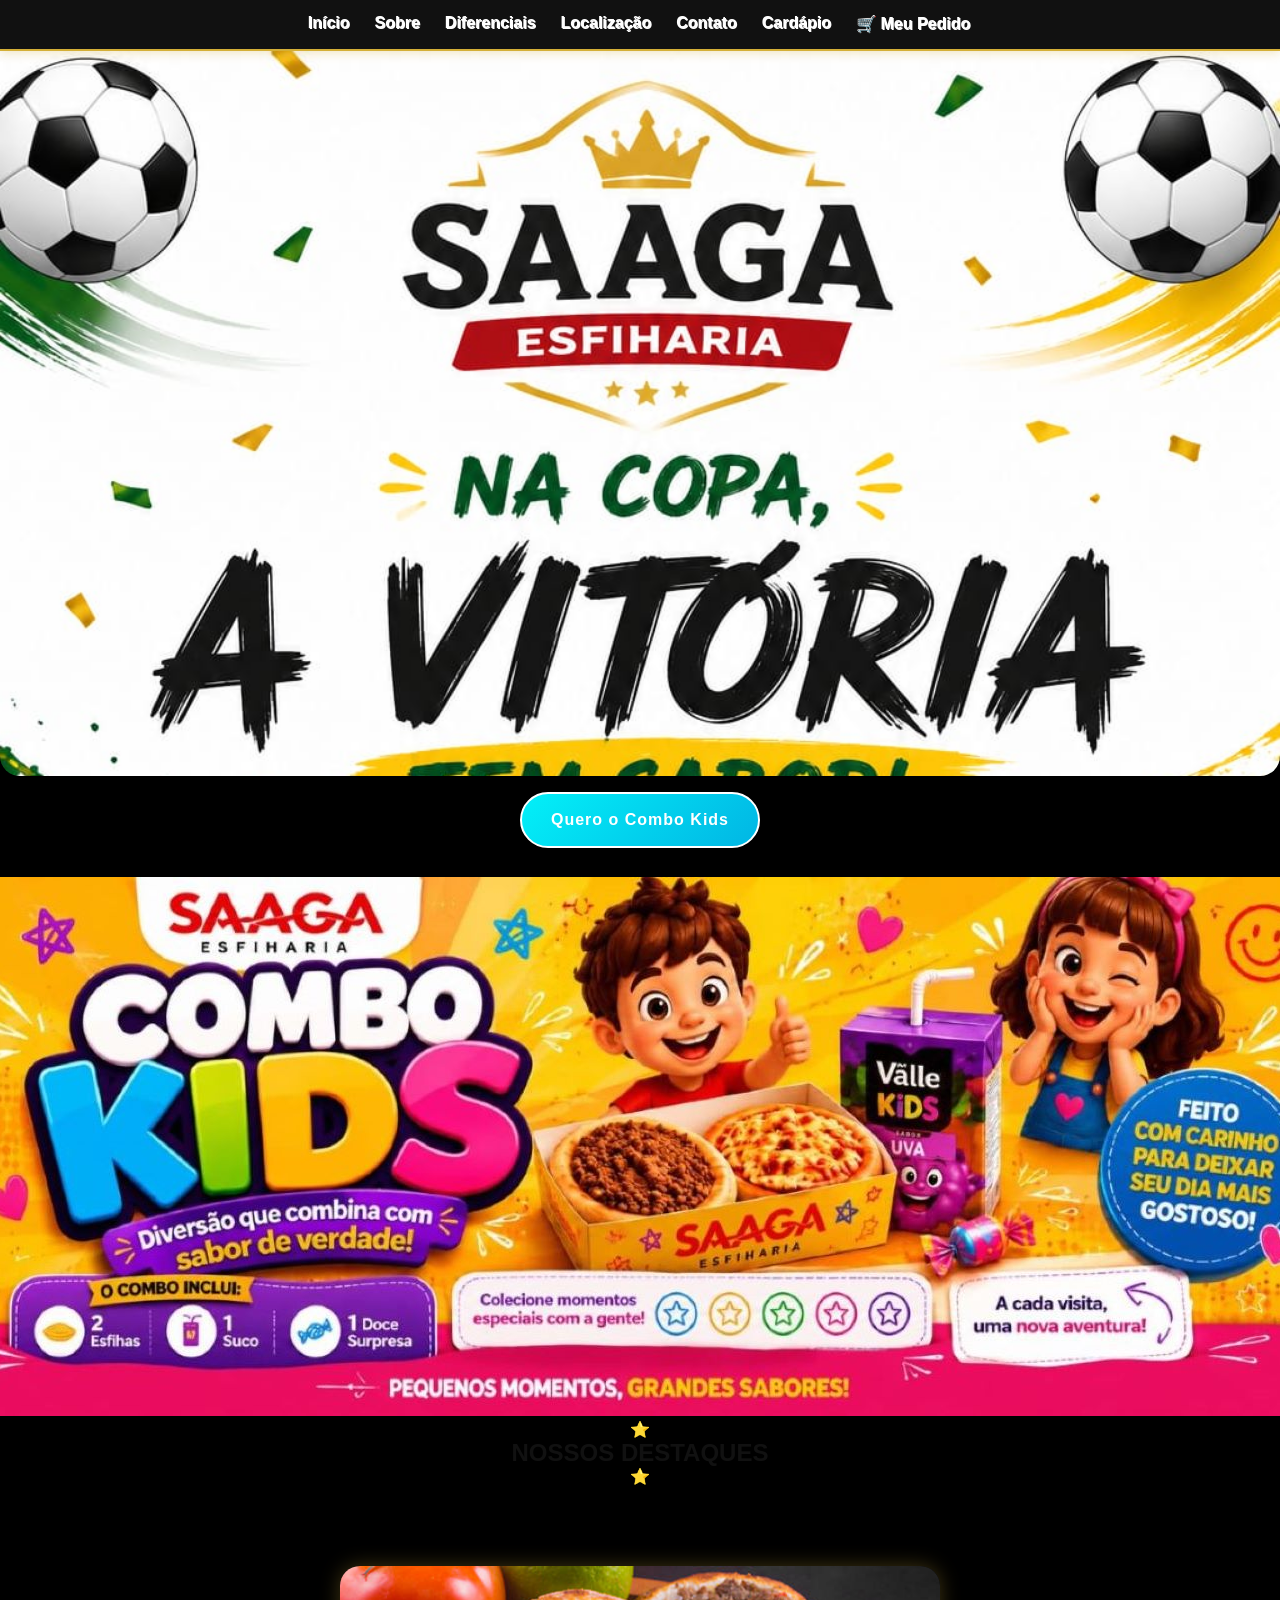
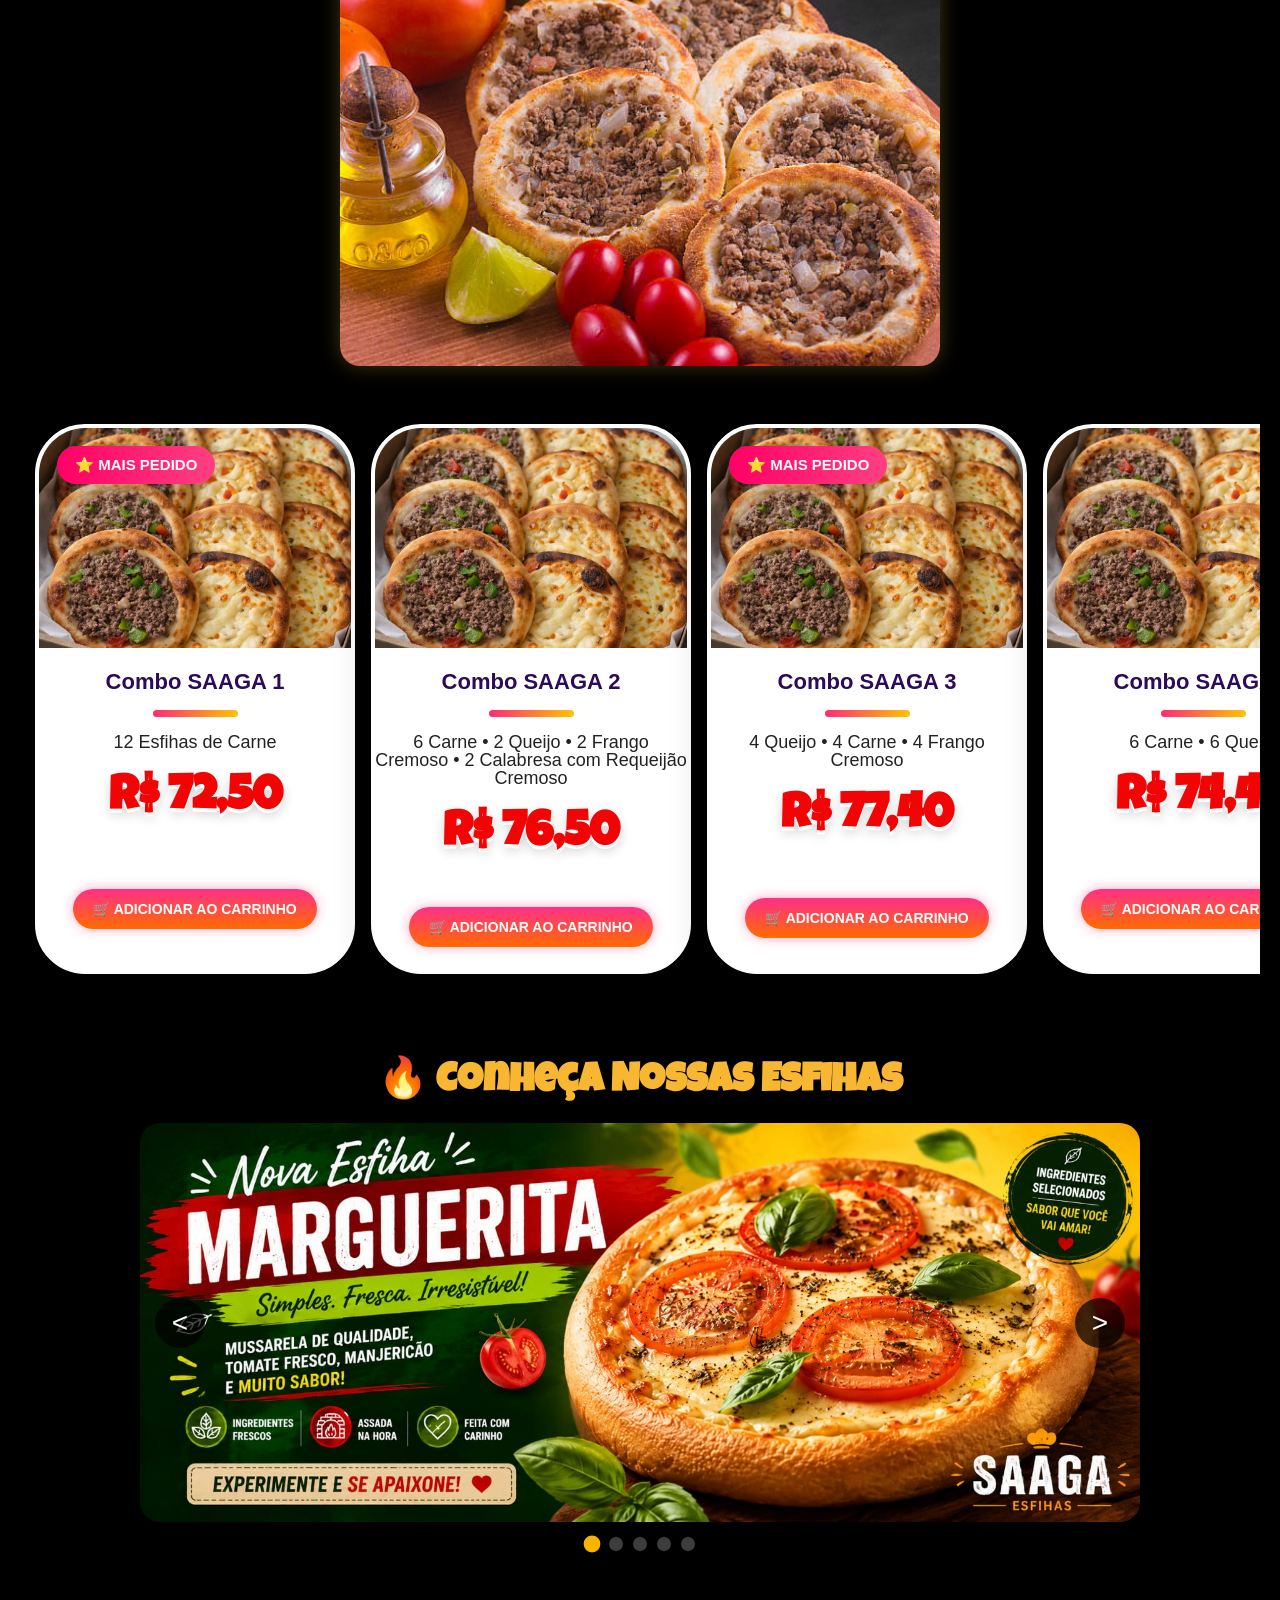
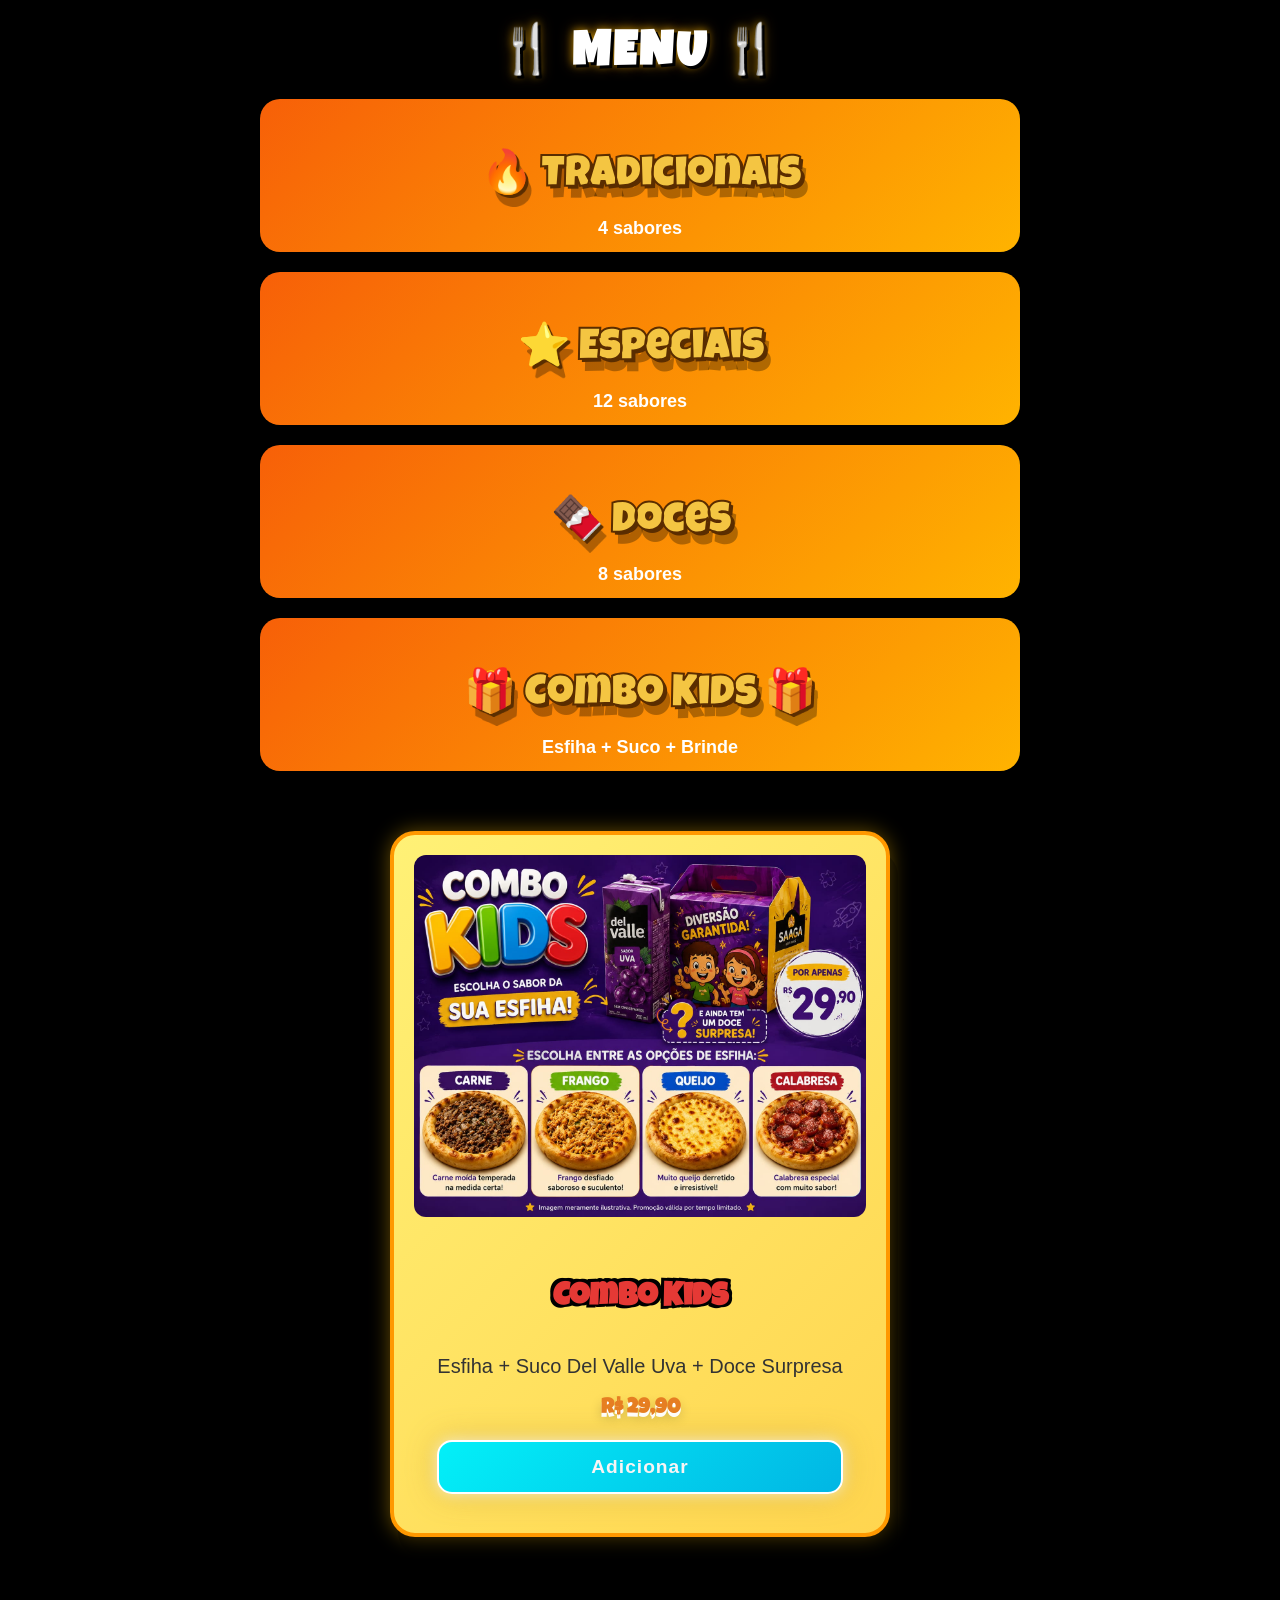
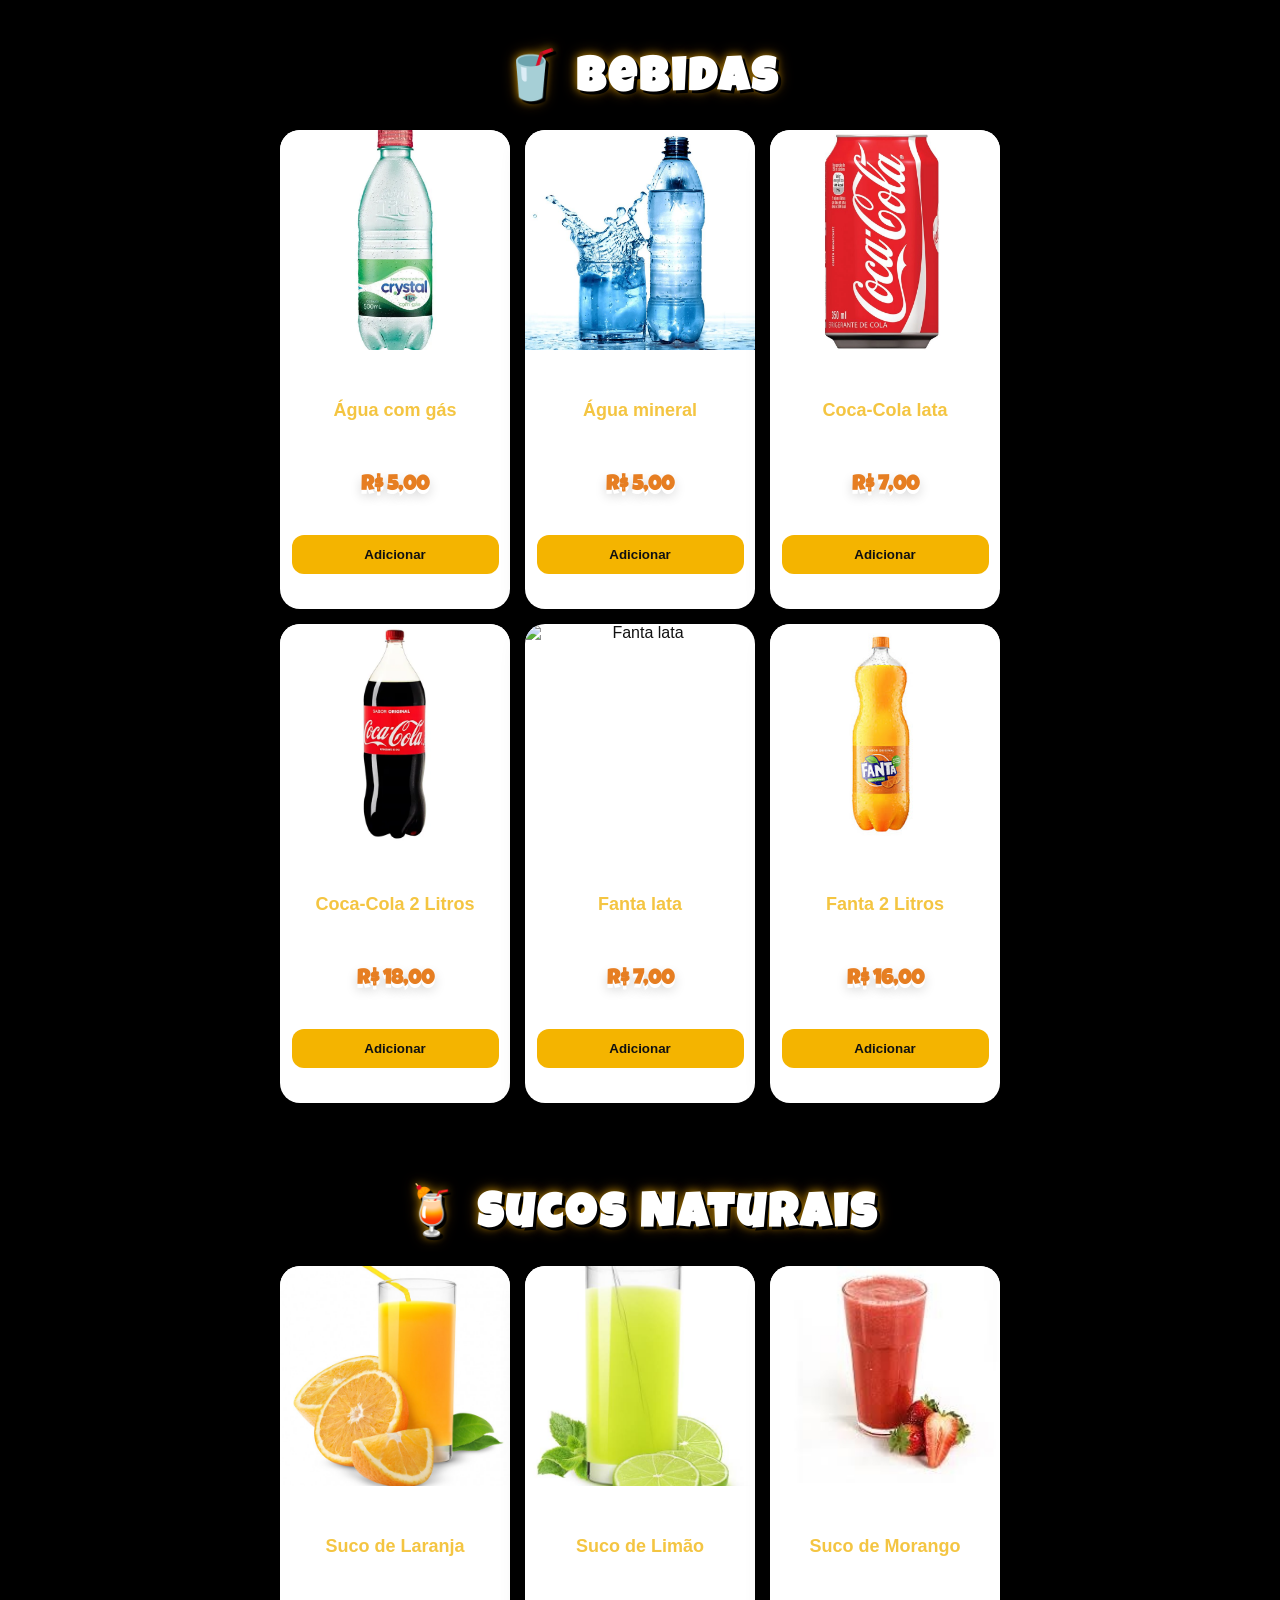
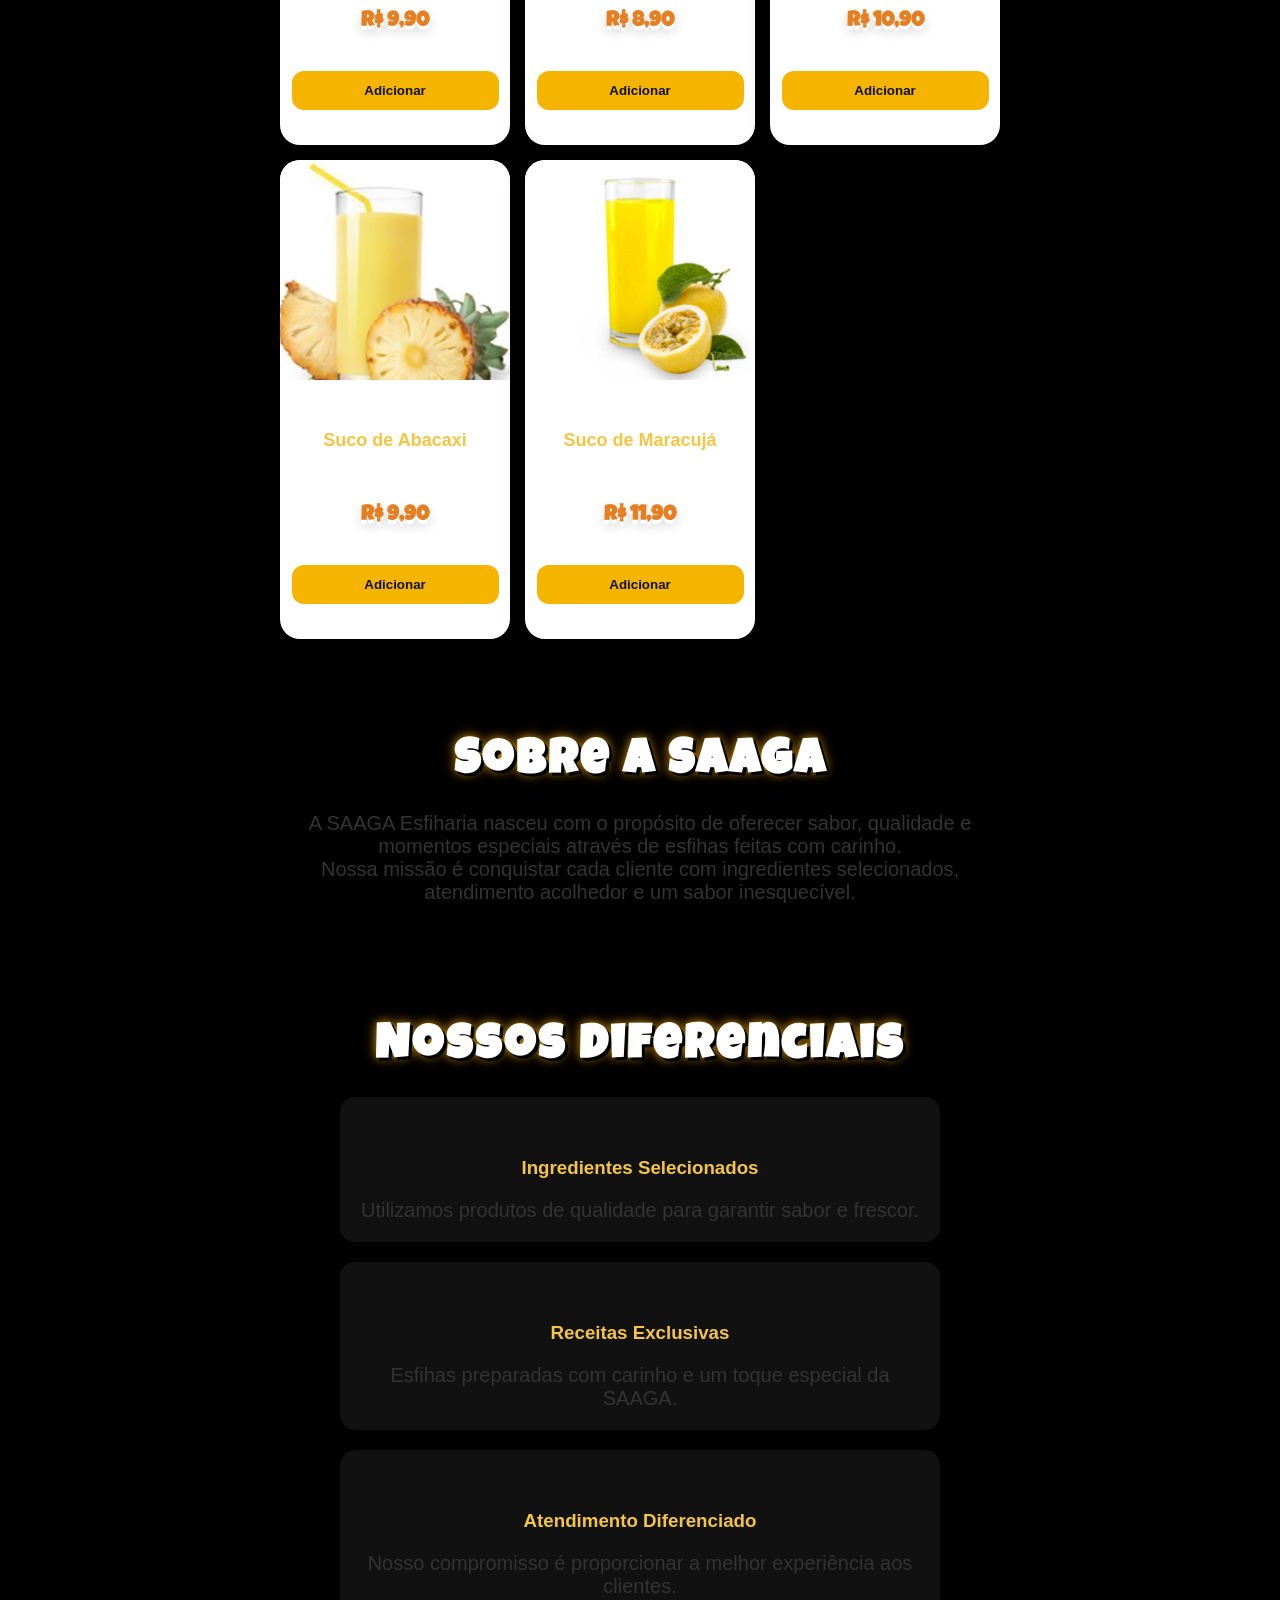
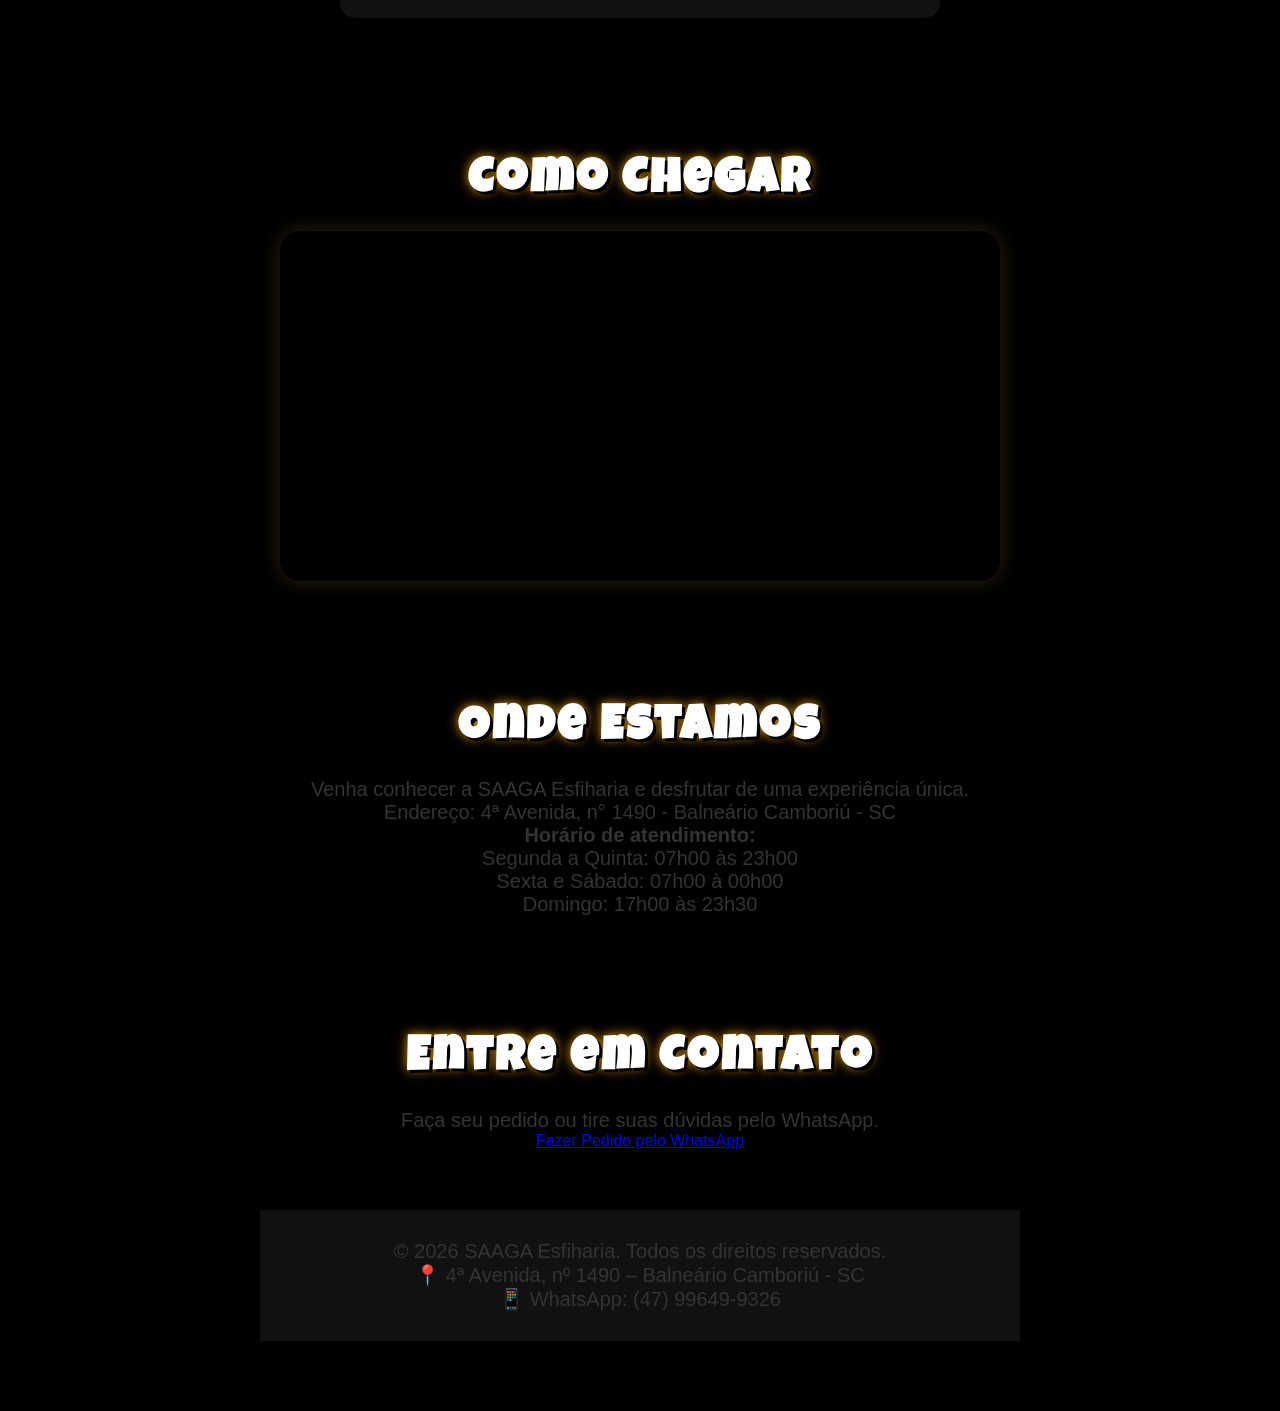
==== index.html @ 0aef8883 "Ajusta banner kids" ====
<!DOCTYPE html>
<html lang="pt-BR">

<head>
    <meta charset="UTF-8">
    <meta name="viewport" content="width=device-width, initial-scale=1.0">
    <title>SAAGA</title>

    <link rel="stylesheet" href="style.css">
    <link rel="manifest" 
    href="manifest.json">
    <meta name="theme-color" content="#d62828">
<link rel="apple-touch-icon" href="icones/icon-192.png">

    <link rel="preconnect" href="https://fonts.googleapis.com">
    <link rel="preconnect" href="https://fonts.gstatic.com" crossorigin>
    <link href="https://fonts.googleapis.com/css2?family=Luckiest+Guy&display=swap" rel="stylesheet">
    <link href="https://fonts.googleapis.com/css2?family=Fredoka:wght@400;500;600&display=swap" rel="stylesheet">
</head>

<body>
    <header>
    <nav>
        <ul>
            <li><a href="#">Início</a></li>
            <li><a href="#sobre">Sobre</a></li>
            <li><a href="#diferenciais">Diferenciais</a></li>
            <li><a href="#localizacao">Localização</a></li>
            <li><a href="#contato">Contato</a></li>
            <li><a href="#cardapio">Cardápio</a></li>
            <li><a href="#" id="abrirCarrinho">🛒 Meu Pedido</a></li>
        </ul>
    </nav>
</header>

     <section class="hero">
    <picture>
    <source media="(max-width: 480px)" srcset="imagens/banner-copa-mobile.jpeg">
    <img src="imagens/banner-copa-saaga.jpg" alt="Banner Copa SAAGA" class="banner-copa">
    
</picture>
<a href="#cardapio" class="btn-combo">Quero o Combo Kids</a>
<section class="combo-kids-saaga">
  <img src="imagens/combo-kids-saaga.jpg" alt="" class="combo-kids-saaga
</section>
    
</section> 

<section class="titulo-destaques">
    <span class="estrela">⭐</span>

    <h2> NOSSOS <span>DESTAQUES</span> </h2>

    <span class="estrela">⭐</span>
</section>

    <div class="slides">
    

        <img src="imagens/logo-saaga.jpg" alt="SAAGA" class="slide ativo">

        <img src="imagens/logo-saaga1.jpg" alt="SAAGA" class="slide">

        <img src="imagens/logo-saaga2.jpg" alt="SAAGA" class="slide">

        <img src="imagens/logo-saaga3.jpg" alt="SAAGA" class="slide">

        <img src="imagens/logo-saaga4.jpg" alt="SAAGA" class="slide">

        <img src="imagens/background-coca-cola.jpg" alt="SAAGA" class="slide">
        <img src="imagens/background-suco-laranja.jpg" alt="SAAGA" class="slide">
        <img src="imagens/background-combo.jpg" alt="SAAGA" class="slide">
    
    </div>
    </section>
    
<!-- COMBOS SAAGA -->
<section class="combos">
    <h2 class="titulo-combos">COMBOS SAAGA</h2>

    <div class="carrossel-combos">
       
    <div class="card-combo">
           
    <div class="selo-promocao">⭐ MAIS PEDIDO</div>

        <img src="imagens/combos/combo.jpg" alt="Combo SAAGA">
            <h3>Combo SAAGA 1</h3>
            <p>12 Esfihas de Carne</p>
            <span class="preco">
            <span class="simbolo">R$</span>
            <span class="valor"> 72,50</span>
            </span>
          <button class="botao-combo vermelho"
onclick="adicionarCarrinho('Combo SAAGA 1', 72.50)">
    🛒 ADICIONAR AO CARRINHO
</button>

</div>

        <div class="card-combo">
            <img src="imagens/combos/combo.jpg" alt="Combo SAAGA">
            <h3>Combo SAAGA 2</h3>
            <p>6 Carne • 2 Queijo • 2 Frango Cremoso • 2 Calabresa com Requeijão Cremoso</p>
            <span class="preco">
            <span class="simbolo">R$</span>
            <span class="valor"> 76,50</span>
            </span>
            <button class="botao-combo roxo"
            onclick="adicionarCarrinho('Combo SAAGA 2', 76.50)">
    🛒 ADICIONAR AO CARRINHO
</button>
</div>

        <div class="card-combo">

        <div class="selo-promocao">⭐ MAIS PEDIDO</div>

            <img src="imagens/combos/combo.jpg" alt="Combo SAAGA">
            <h3>Combo SAAGA 3</h3>
            <p>4 Queijo • 4 Carne • 4 Frango Cremoso</p>
            <span class="preco">
            <span class="simbolo">R$</span>
            <span class="valor"> 77,40</span>
            </span>
            <button class="botao-combo laranja"
            onclick="adicionarCarrinho('Combo SAAGA 3', 77.40)">
    🛒 ADICIONAR AO CARRINHO
</button>
</div>

        <div class="card-combo">
            <img src="imagens/combos/combo.jpg" alt="Combo SAAGA">
            <h3>Combo SAAGA 4</h3>
            <p>6 Carne • 6 Queijo</p>
           <span class="preco">
            <span class="simbolo">R$</span>
            <span class="valor"> 74,40</span>
            </span>
            <button class="botao-combo verde"
            onclick="adicionarCarrinho('Combo SAAGA 4', 77.40)">
     🛒 ADICIONAR AO CARRINHO
</button>
</div>

        <div class="card-combo destaque">
            <img src="imagens/combos/combo.jpg" alt="Monte o seu combo">
            <h3>⭐ Combo SAAGA 5</h3>
            <p>Escolha 12 esfihas ou mais com os seus sabores favoritos.</p>
            <p>🎉 Ganhe 10% OFF!</p>
            <span>Desconto especial para você montar do seu jeito.</span>
        <a href="https://wa.me/5547996499326?text=Olá!%20Gostaria%20de%20montar%20meu%20combo%20SAAGA.%20Poderia%20me%20ajudar%20com%20os%20sabores%3F."
   class="botao-whatsapp-combo"
   target="_blank">
    Pedir pelo WhatsApp
</a>

</div>

    </div>
</section>

<section id="vitrine-esfihas">

<h2>🔥 Conheça Nossas Esfihas</h2>

<div class="banner-esfiha">
    <button class="seta-esquerda">&lt;</button>


<img id="foto-esfiha"
src="imagens/banner-esfihas/esfiha1.jpg"
alt="Esfiha SAAGA">

<button class="seta-direita">&gt;</button>

</div>

<div class="indicadores">
<span class="ativo"></span>
<span></span>
<span></span>
<span></span>
<span></span>
</div>

</section>

<section id="cardapio">

<h2>🍴 MENU 🍴</h2>

<div class="categoria-card" onclick="toggleCategoria('tradicionais')">
    <h3>🔥 Tradicionais</h3>
    <p>4 sabores</p>
</div>

<div id="tradicionais" class="categoria-conteudo">
    <div class="grid-produtos">
        <div class="card-produto">

    <img src="imagens/esfihas/carne.jpg" alt="Esfiha de Carne">

    <h3>Esfiha de Carne</h3>

    <p class="preco">R$ 6,75</p>

    <button onclick="adicionarCarrinho('Esfiha de Carne', 6.75)">
        Adicionar
    </button>
</div>

    <div class="card-produto">
    <img src="imagens/esfihas/queijo.jpg" alt="Esfiha de Queijo">
    <h3>Esfiha de Queijo</h3>
    <p class="preco">R$ 7,25</p>
    <button onclick="adicionarCarrinho('Esfiha de Queijo', 7.25)">
        Adicionar
    </button>
</div>

<div class="card-produto">
    <img src="imagens/esfihas/frango.jpg" alt="Esfiha de Frango">
    <h3>Esfiha de Frango</h3>
    <p class="preco">R$ 6,90</p>
    <button onclick="adicionarCarrinho('Esfiha de Frango', 6.90)">
        Adicionar
    </button>
</div>

<div class="card-produto">
    <img src="imagens/esfihas/calabresa.jpg" alt="Esfiha de Calabresa">
    <h3>Esfiha de Calabresa</h3>
    <p class="preco">R$ 6,75</p>
    <button onclick="adicionarCarrinho('Esfiha de Calabresa', 6.75)">
        Adicionar
    </button>

</div>
</div>
</div>

<div class="categoria-card" onclick="toggleCategoria('especiais')">
    <h3>⭐ Especiais</h3>
    <p>12 sabores</p>
</div>
<div id="especiais" class="categoria-conteudo">
    <div class="grid-produtos">

   <div class="card-produto">
    <img src="imagens/esfihas/bacon-mussarela.jpg" alt="">
    <h3>Bacon com Mussarela</h3>
    <p class="preco">R$ 8,50</p>
    <button onclick="adicionarCarrinho('Bacon com Mussarela', 8.50)">Adicionar</button>
</div>

<div class="card-produto">
     <img src="imagens/esfihas/carne-mussarela.jpg" alt="">
    <h3>Carne com Mussarela</h3>
    <p class="preco">R$ 7,90</p>
    <button onclick="adicionarCarrinho('Carne com Mussarela', 7.90)">Adicionar</button>
</div>

<div class="card-produto">
     <img src="imagens/esfihas/carne-catupiry.jpg" alt="">
    <h3>Carne com Catupiry</h3>
    <p class="preco">R$ 7,90</p>
    <button onclick="adicionarCarrinho('Carne com Catupiry', 7.90)">Adicionar</button>
</div>

<div class="card-produto">
     <img src="imagens/esfihas/carne-cheddar-bacon.jpg" alt="">
    <h3>Carne Cheddar e Bacon</h3>
    <p class="preco">R$ 8,90</p>
    <button onclick="adicionarCarrinho('Carne Cheddar e Bacon', 8.90)">Adicionar</button>
</div>

<div class="card-produto">
     <img src="imagens/esfihas/frango-catupiry.jpg" alt="">
    <h3>Frango com Catupiry</h3>
    <p class="preco">R$ 7,50</p>
    <button onclick="adicionarCarrinho('Frango com Catupiry', 7.50)">Adicionar</button>
</div>

<div class="card-produto">
     <img src="imagens/esfihas/brocolis-queijo-bacon.jpg" alt="">
    <h3>Brócolis com Queijo e Bacon</h3>
    <p class="preco">R$ 9,50</p>
    <button onclick="adicionarCarrinho('Brócolis com Queijo e Bacon', 9.50)">Adicionar</button>
</div>

<div class="card-produto">
     <img src="imagens/esfihas/costela-mussarela.jpg" alt="">
    <h3>Costela com Mussarela</h3>
    <p class="preco">R$ 10,90</p>
    <button onclick="adicionarCarrinho('Costela com Mussarela', 10.90)">Adicionar</button>
</div>

<div class="card-produto">
     <img src="imagens/esfihas/milho-mussarela-bacon.jpg" alt="">
    <h3>Milho com Mussarela e Bacon</h3>
    <p class="preco">R$ 8,90</p>
    <button onclick="adicionarCarrinho('Milho com Mussarela e Bacon', 8.90)">Adicionar</button>
</div>

<div class="card-produto">
     <img src="imagens/esfihas/margherita.jpg" alt="">
    <h3>Marguerita</h3>
    <p class="preco">R$ 7,90</p>
    <button onclick="adicionarCarrinho('Marguerita', 7.90)">Adicionar</button>
</div>

<div class="card-produto">
     <img src="imagens/esfihas/4-queijos.jpg" alt="">
    <h3>4 Queijos</h3>
    <p class="preco">R$ 8,90</p>
    <button onclick="adicionarCarrinho('4 Queijos', 8.90)">Adicionar</button>
</div>

<div class="card-produto">
     <img src="imagens/esfihas/camarao.jpg" alt="">
    <h3>Camarão</h3>
    <p class="preco">R$ 12,50</p>
    <button onclick="adicionarCarrinho('Camarão', 12.50)">Adicionar</button>
</div>

<div class="card-produto">
     <img src="imagens/esfihas/mussarela-peperoni.jpg" alt="">
    <h3>Mussarela com Peperoni</h3>
    <p class="preco">R$ 9,90</p>
    <button onclick="adicionarCarrinho('Mussarela com Peperoni', 9.90)">Adicionar</button>
</div> 
    

    

</div>
    <!-- cards das esfihas vão aqui -->
</div>

<div class="categoria-card" onclick="toggleCategoria('doces')">
    <h3>🍫 Doces</h3>
    <p>8 sabores</p>
</div>
<div class="categoria-card" onclick="toggleCategoria('combo-kids')">
    <h3>🎁 Combo Kids 🎁</h3>
    <p>Esfiha + Suco + Brinde</p>
</div>

<div id="doces" class="categoria-conteudo">
    <div class="grid-produtos">
        <div class="card-produto">
            <img src="imagens/esfihas/chocolate-ao-leite.jpg" alt="">
    

    <h3>Chocolate ao Leite</h3>
    <p class="preco">R$ 7,50</p>
    <button onclick="adicionarCarrinho('Chocolate ao Leite', 7.50)">Adicionar</button>
</div>

<div class="card-produto">
     <img src="imagens/esfihas/chocolate-branco.jpg" alt="">
    <h3>Chocolate Branco</h3>
    <p class="preco">R$ 7,50</p>
    <button onclick="adicionarCarrinho('Chocolate Branco', 7.50)">Adicionar</button>
</div>

<div class="card-produto">
     <img src="imagens/esfihas/doce-de-leite.jpg" alt="">
    <h3>Doce de Leite</h3>
    <p class="preco">R$ 6,90</p>
    <button onclick="adicionarCarrinho('Doce de Leite', 6.90)">Adicionar</button>
</div>

<div class="card-produto">
     <img src="imagens/esfihas/banoffee.jpg" alt="">
    <h3>Banoffee</h3>
    <p class="preco">R$ 9,50</p>
    <button onclick="adicionarCarrinho('Banoffee', 9.50)">Adicionar</button>
</div>

<div class="card-produto">
     <img src="imagens/esfihas/banana.jpg" alt="">
    <h3>Banana</h3>
    <p class="preco">R$ 6,90</p>
    <button onclick="adicionarCarrinho('Banana', 6.90)">Adicionar</button>
</div>

<div class="card-produto">
     <img src="imagens/esfihas/maca-canela.jpg" alt="">
    <h3>Maçã com Canela</h3>
    <p class="preco">R$ 9,50</p>
    <button onclick="adicionarCarrinho('Maçã com Canela', 9.50)">Adicionar</button>
</div>

<div class="card-produto">
     <img src="imagens/esfihas/mms.jpg" alt="">
    <h3>M&M's</h3>
    <p class="preco">R$ 9,50</p>
    <button onclick="adicionarCarrinho('M&Ms', 9.50)">Adicionar</button>
</div>

<div class="card-produto">
     <img src="imagens/esfihas/nescau-ball.jpg" alt="">
    <h3>Nescau Ball</h3>
    <p class="preco">R$ 10,50</p>
    <button onclick="adicionarCarrinho('Nescau Ball', 10.50)">Adicionar</button>
</div>
</div>
</div>

<!-- Inicio Combo Kids-->
<div id="combo-kids" class="categoria-conteudo">
<div class="grid-produtos">
    
    

<div class="card-produto combo-kids-card">
<img src="imagens/combos/combo-kids.jpg" alt="">
<h3>Combo Kids</h3>
<p>Esfiha + Suco Del Valle Uva + Doce Surpresa</p>
<p class="preco">R$ 29,90</p>
<button onclick="adicionarCarrinho('Combo Kids',29.90)">
Adicionar
</button>

</div>
</div>
</div>

    <!-- BEBIDAS -->
<section id="bebidas" class="secao-cardapio">
    <h2>🥤 Bebidas</h2>

    <div class="grid-produtos">

        <div class="card-produto">
            <img src="imagens/bebidas/agua-com-gas.jpg" alt="Água com gás">
            <h3>Água com gás</h3>
            <p class="preco">R$ 5,00</p>
            <button onclick="adicionarCarrinho('Água com gás', 5.00)">
    Adicionar
</button>
        </div>

        <div class="card-produto">
            <img src="imagens/bebidas/agua-mineral.jpg" alt="Água mineral">
            <h3>Água mineral</h3>
            <p class="preco">R$ 5,00</p>
        <button onclick="adicionarCarrinho('Água mineral', 5.00)">
    Adicionar
</button>
        </div>

        <div class="card-produto">
            <img src="imagens/bebidas/cocacola-lata.jpg" alt="Coca-Cola lata">
            <h3>Coca-Cola lata</h3>
            <p class="preco">R$ 7,00</p>
            <button onclick="adicionarCarrinho('Coca-Cola lata', 7.00)">
    Adicionar
</button>
        </div>

        <div class="card-produto">
            <img src="imagens/bebidas/coca-2l.jpg" alt="Coca-Cola 2L">
            <h3>Coca-Cola 2 Litros</h3>
            <p class="preco">R$ 18,00</p>
            <button onclick="adicionarCarrinho('Coca-Cola 2L', 18.00)">
    Adicionar
</button>
        </div>

        <div class="card-produto">
            <img src="imagens/bebidas/fanta-lata.jpg" alt="Fanta lata">
            <h3>Fanta lata</h3>
            <p class="preco">R$ 7,00</p>
            <button onclick="adicionarCarrinho('Fanta-lata', 7.00)">
    Adicionar
</button>
        </div>

        <div class="card-produto">
            <img src="imagens/bebidas/fanta-2l.jpg" alt="Fanta 2L">
            <h3>Fanta 2 Litros</h3>
            <p class="preco">R$ 16,00</p>
            <button onclick="adicionarCarrinho('Fanta-2l', 16.00)">
    Adicionar
</button>
        </div>

    </div>
</section>

<!-- SUCOS -->
<section id="sucos" class="secao-cardapio">
    <h2>🍹 Sucos Naturais</h2>

    <div class="grid-produtos">

        <div class="card-produto">
            <img src="imagens/sucos/suco-laranja.jpg" alt="Suco de Laranja">
            <h3>Suco de Laranja</h3>
            <p class="preco">R$ 9,90</p>
            <button onclick="adicionarCarrinho('Suco de Laranja', 9.90)">
    Adicionar
</button>
        </div>

        <div class="card-produto">
            <img src="imagens/sucos/suco-limao.jpg" alt="Suco de Limão">
            <h3>Suco de Limão</h3>
            <p class="preco">R$ 8,90</p>
            <button onclick="adicionarCarrinho('Suco de Limão', 8.90)">
    Adicionar
</button>
        </div>

        <div class="card-produto">
            <img src="imagens/sucos/suco-morango.jpg" alt="Suco de Morango">
            <h3>Suco de Morango</h3>
            <p class="preco">R$ 10,90</p>
            <button onclick="adicionarCarrinho('Suco de Morango', 10.90)">
    Adicionar
</button>
        </div>

        <div class="card-produto">
            <img src="imagens/sucos/suco-abacaxi.jpg" alt="Suco de Abacaxi">
            <h3>Suco de Abacaxi</h3>
            <p class="preco">R$ 9,90</p>
            <button onclick="adicionarCarrinho('Suco de Abacaxi', 9.90)">
    Adicionar
</button>
        </div>

        <div class="card-produto">
            <img src="imagens/sucos/suco-maracuja.jpg" alt="Suco de Maracujá">
            <h3>Suco de Maracujá</h3>
            <p class="preco">R$ 11,90</p>
            <button onclick="adicionarCarrinho('Suco de Maracujá', 11.90)">
    Adicionar
</button>
        </div>

    </div>
</section>
<section id="sobre" class="sobre">
    <h2>Sobre a SAAGA</h2>
    
    <p>
        A SAAGA Esfiharia nasceu com o propósito de oferecer sabor,
        qualidade e momentos especiais através de esfihas feitas com carinho.
    </p>

    <p>
        Nossa missão é conquistar cada cliente com ingredientes selecionados,
        atendimento acolhedor e um sabor inesquecível.
    </p>
</section>
<section id="diferenciais" class="diferenciais">
    <h2>Nossos Diferenciais</h2>

    <div class="item-diferencial">
        <h3>Ingredientes Selecionados</h3>
        <p>Utilizamos produtos de qualidade para garantir sabor e frescor.</p>
    </div>

    <div class="item-diferencial">
        <h3>Receitas Exclusivas</h3>
        <p>Esfihas preparadas com carinho e um toque especial da SAAGA.</p>
    </div>

    <div class="item-diferencial">
        <h3>Atendimento Diferenciado</h3>
        <p>Nosso compromisso é proporcionar a melhor experiência aos clientes.</p>
    </div>
</section>
<section class="mapa">
    <h2>Como Chegar</h2>

    <iframe
        src="https://www.google.com/maps?q=4ª+Avenida,+1490,+Balneário+Camboriú,+SC&output=embed"
        width="100%"
        height="350"
        style="border:0;"
        allowfullscreen=""
        loading="lazy">
    </iframe>
</section>
<section id="localizacao" class="localizacao">
    <h2>Onde Estamos</h2>

    <p>
        Venha conhecer a SAAGA Esfiharia e desfrutar de uma experiência única.
    </p>

    <p>
        Endereço: 4ª Avenida, n° 1490 - Balneário Camboriú - SC
    </p>

    <p><strong>Horário de atendimento:</strong></p>

<p>Segunda a Quinta: 07h00 às 23h00</p>

<p>Sexta e Sábado: 07h00 à 00h00</p>

<p>Domingo: 17h00 às 23h30</p>
    </p>
</section>

<section id="contato" class="contato">
    <h2>Entre em Contato</h2>

    <p>
        Faça seu pedido ou tire suas dúvidas pelo WhatsApp.
    </p>

    <a href="https://wa.me/5547996499326?text=Olá!%20Gostaria%20de%20conhecer%20o%20cardápio%20da%20SAAGA%20Esfiharia." class="botao-whatsapp" target="_blank">
    Fazer Pedido pelo WhatsApp
</a>
</section>
<footer>
    <p>&copy; 2026 SAAGA Esfiharia. Todos os direitos reservados.</p>

    <p>📍 4ª Avenida, nº 1490 – Balneário Camboriú - SC</p>

    <p>📱 WhatsApp: (47) 99649-9326</p>
</footer>

<script>
    let slideIndex = 0;
    const slides = document.querySelectorAll(".slide");

    function mostrarSlide() {
        slides.forEach(slide => {
            slide.classList.remove("ativo");
        });

        slideIndex++;

        if (slideIndex > slides.length) {
            slideIndex = 1;
        }

        slides[slideIndex - 1].classList.add("ativo");
    }

    mostrarSlide();

     setInterval(mostrarSlide, 3000);
</script>
<div id="overlay"></div>
<div id="carrinho">

    <button id="fecharCarrinho">X</button>
    <img src="imagens/img/logo-saaga.jpg" alt="SAAGA" class="logo-carrinho">

    <div id="confirmacao-pedido" style="display:none;">
  <div id="confirmacao-box">
      <h2>📋 CONFIRMAR PEDIDO</h2>

      <div id="resumo-pedido"></div>

      <button id="editar-pedido">
          ✏️ Editar Pedido
      </button>

      <button id="enviar-whatsapp">
          ✅ Enviar para WhatsApp
      </button>
  </div>
</div>

    <h2>🛒 MINHA SACOLA</h2>

    <div id="itens-carrinho">
        Nenhum item adicionado
    </div>

    <div class="carrinho-conteudo">
    <p id="total">
        Total: R$ 0,00
    </p>

    <input type="text" id="nomeCliente" placeholder="Seu nome">

<select id="tipoEntrega">
    <option value="">Escolha</option>
    <option value="Entrega">Entrega</option>
    <option value="Retirada">Retirada</option>
</select>

<select id="cidade">
    <option value="">Selecione a cidade</option>
    <option value="Balneario Camboriu">Balneário Camboriú</option>
    <option value="Camboriu">Camboriú</option>
</select>

<input type="text" id="endereco" placeholder="Endereço de entrega">

<input type="tel" id="telefone" placeholder="Telefone para contato">

<select id="pagamento">
    <option value="">Forma de pagamento</option>
    <option>Dinheiro</option>
    <option>Pix</option>
    <option>Cartão Débito</option>
    <option>Cartão Crédito</option>
</select>

<input type="text" id="troco" placeholder="Troco para quanto? (se dinheiro)">

<textarea id="observacao" placeholder="Observações do pedido"></textarea>
<button id="finalizar-pedido">
  📲 Revisar e Enviar Pedido
</button>

</div>
<div class="rodape-carrinho">

    <div>
        <p><strong>PIX</strong></p>
        <img src="imagens/img/qrcode-pix.png" alt="PIX"id="abrirPix">
    </div>

    <div>
        <p><strong>Instagram</strong></p>
        <img src="imagens/img/instagram.png" alt="Instagram" id="abrirInstagram">
    </div>

    <div>
        <p><strong>WhatsApp</strong></p>
        <img src="imagens/img/Whatsapp.png" alt="WhatsApp" id="abrirWhatsApp">
    </div>

</div>
    
</div>
<script>

let carrinho = [];
let total = 0;
let mensagemWhatsApp ="";

function adicionarCarrinho(nome, preco) {

    carrinho.push({
        nome: nome,
        preco: preco
    });

    mostrarToast();

    total += Number(preco);

    const itensCarrinho = document.getElementById("itens-carrinho");

    itensCarrinho.innerHTML +=
    "<p>" + nome + " - R$ " + preco.toFixed(2) +
    " <button onclick='removerItem(\"" + nome + "\", " + preco + ", this)'>❌</button></p>";

    document.getElementById("total").innerText =
        "Total: R$ " + total.toFixed(2);
}
document.getElementById("finalizar-pedido").addEventListener("click", function() {


    let nomeCliente = document.getElementById("nomeCliente").value;
    let tipoEntrega = document.getElementById("tipoEntrega").value;
    let endereco = document.getElementById("endereco").value;

    let cidade = document.getElementById("cidade").value;
    let telefone = document.getElementById("telefone").value;
    let pagamento = document.getElementById("pagamento").value;
let troco = document.getElementById("troco").value;
let observacao = document.getElementById("observacao").value;

let taxaEntrega = 0;

if (tipoEntrega === "Entrega") {

    if (cidade === "Balneario Camboriu") {
        taxaEntrega = 8.00;
    }

    if (cidade === "Camboriu") {
        taxaEntrega = 15.00;
    }

}

if(nomeCliente === ""){
    alert("Por favor, informe seu nome.");
    return;
}

if (carrinho.length === 0) {
    alert("Seu carrinho está vazio!");
    return;
}

    let mensagem =
"Olá! Gostaria de fazer o seguinte pedido:%0A%0A" +
"Cliente: " + nomeCliente + "%0A%0A" +
"Telefone: " + telefone + "%0A%0A" ;

mensagem += "Tipo: " + tipoEntrega + "%0A";

if (tipoEntrega === "Entrega") {
    mensagem += "Endereço: " + endereco + "%0A";
    mensagem += "Cidade: " + cidade + "%0A";
mensagem += "Pagamento: " + pagamento + "%0A";

if (pagamento === "Dinheiro" && troco !== "") {
    mensagem += "Troco para: R$ " + troco + "%0A";
}

if (observacao !== "") {
    mensagem += "Observação: " + observacao + "%0A";
}
}

mensagem += "%0A";

    carrinho.forEach(item => {
        mensagem += item.nome + " - R$ " + item.preco.toFixed(2) + "%0A";
    });
    
    let totalFinal = total + taxaEntrega;

    mensagem += "%0ATaxa de entrega: R$ " + taxaEntrega.toFixed(2);
mensagem += "%0ATotal: R$ " + totalFinal.toFixed(2);

    mensagemWhatsApp = mensagem;

document.getElementById("resumo-pedido").innerHTML =
`
<p><strong>👤 Cliente:</strong> ${nomeCliente}</p>
<p><strong>📞 Telefone:</strong> ${telefone}</p>
<p><strong>🚚 Tipo:</strong> ${tipoEntrega}</p>
<p><strong>💳 Pagamento:</strong> ${pagamento}</p>
<p><strong>💰 Total:</strong> R$ ${totalFinal.toFixed(2)}</p>
`;

document.getElementById("carrinho").scroll({
top: 0,
behavisor: "smooth"
});

document.getElementById("confirmacao-pedido").style.display = "flex";
document.body.style.overTop = "hidden";

document.getElementById("confirmacao-pedido").scrollTop = 0;
document.getElementById("confirmacao-box").scrollTop = 0;

});




function removerItem(nome, preco, botao) {

    total -= preco;

    let indice = carrinho.findIndex(item =>
        item.nome === nome && item.preco === preco
    );

    if (indice !== -1) {
        carrinho.splice(indice, 1);
    }

    document.getElementById("total").innerText =
        "Total: R$ " + total.toFixed(2);

    botao.parentElement.remove();
}

</script>

<script>

const botaoCarrinho = document.getElementById("abrirCarrinho");
const painelCarrinho = document.getElementById("carrinho");
const overlay = document.getElementById("overlay");



botaoCarrinho.addEventListener("click", function(e){
    e.preventDefault();

    painelCarrinho.style.display = "block";
    overlay.style.display = "block";
});

overlay.addEventListener("click", function(){
    painelCarrinho.style.display = "none"
    overlay.style.display = "none";
});

const fecharCarrinho = document.getElementById("fecharCarrinho");

fecharCarrinho.addEventListener("click", function() {
    painelCarrinho.style.display = "none";
    overlay.style.display = "none";
});

</script>
<div id="modalPix">


    <div id="conteudoPix">

        <button id="fecharPix">✕</button>

        <h2>💳 Pagamento via PIX</h2>

        <p>
            Obrigado por escolher a SAAGA!
        </p>

        <img src="imagens/img/qrcode-pix.png" alt="QR Code PIX">

        <p>
            Escaneie o QR Code para realizar seu pagamento.
            Após o pagamento envie o comprovante pelo WhatsApp.
        </p>

    </div>

</div>

<script>

const abrirPix = document.getElementById("abrirPix");
const modalPix = document.getElementById("modalPix");
const fecharPix = document.getElementById("fecharPix");


console.log(abrirPix);
console.log(modalPix);
console.log(fecharPix);

abrirPix.addEventListener("click", function() {
    modalPix.style.display = "block";
});

fecharPix.addEventListener("click", function() {
    modalPix.style.display = "none";
});

modalPix.addEventListener("click", function(e) {
    if (e.target === modalPix) {
        modalPix.style.display = "none";
    }
});


const abrirInstagram = document.getElementById("abrirInstagram");

abrirInstagram.addEventListener("click", function() {
    window.open("https://www.instagram.com/esfihariasaaga", "_blank");
});

const abrirWhatsApp = document.getElementById("abrirWhatsApp");

abrirWhatsApp.addEventListener("click", function() {
    window.open("https://wa.me/5547996499326", "_blank");
});
</script>

<script>
const imagens = [
    "imagens/banner-esfihas/esfiha1.jpg",
    "imagens/banner-esfihas/esfiha2.jpg",
    "imagens/banner-esfihas/esfiha3.jpg",
    "imagens/banner-esfihas/esfiha4.jpg",
    "imagens/banner-esfihas/esfiha5.jpg"
];

let imagemAtual = 0;

const fotoEsfiha = document.getElementById("foto-esfiha");
const setaEsquerda = document.querySelector(".seta-esquerda");
const setaDireita = document.querySelector(".seta-direita");
console.log(fotoEsfiha);
console.log(setaEsquerda);
console.log(setaDireita);
fotoEsfiha.src = "imagens/banner-esfihas/esfiha2.jpg";

setaDireita.addEventListener("click", () => {
    imagemAtual++;
    if (imagemAtual >= imagens.length) {
        imagemAtual = 0;
    }
    fotoEsfiha.src = imagens[imagemAtual];
});

setaEsquerda.addEventListener("click", () => {
    imagemAtual--;
    if (imagemAtual < 0) {
        imagemAtual = imagens.length - 1;
    }
    fotoEsfiha.src = imagens[imagemAtual];
});

function toggleCategoria(id){
    const categoria = document.getElementById(id);

    if(categoria.style.display === "block"){
        categoria.style.display = "none";
    }else{
        categoria.style.display = "block";
    }
}

document.getElementById("editar-pedido").addEventListener("click", function() {
    document.getElementById("confirmacao-pedido").style.display = "none";

    document.getElementById("carrinho").scrollTop = 0;
});

document.getElementById("enviar-whatsapp").addEventListener("click", function() {

    window.open(
        "https://wa.me/5547996499326?text=" + mensagemWhatsApp,
        "_blank"
    );

    document.getElementById("confirmacao-pedido").style.display = "none";
    document.body.style.overflow = "auto";
});

function mostrarToast() {
    const toast = document.getElementById("toast-carrinho");

    toast.classList.add("mostrar");

    setTimeout(() => {
        toast.classList.remove("mostrar");
    }, 2000);
}

</script>

<div id="toast-carrinho">
✅ Adicionado ao carrinho!
</div>
<script>
if ('serviceWorker' in navigator) {
    window.addEventListener('load', () => {
        navigator.serviceWorker.register('service-worker.js')
            .then(() => console.log('Service Worker registrado!'))
            .catch(err => console.log('Erro ao registrar:', err));
    });
}
</script>

</body>
</html>
---- style.css ----
/* RESET E BASE */
* {
    margin: 0;
    padding: 0;
    box-sizing: border-box;
}

body {
    margin: 0;
    padding: 0;
    background: linear-gradient(to bottom, black, black);
    color: #111;
    font-family: Arial, sans-serif;
    overflow-x: hidden;
}

h1 {
    color: darkblue;
}
p {
    color: #333;
    font-size: 20px;
}

/* FONTES */
@import url('https://fonts.googleapis.com/css2?family=Fredoka:wght@400;700&family=Luckiest+Guy&display=swap');

.hero {
    background-color: black;
    display: flex;
    flex-direction: column;
    align-items: center;
    text-align: center;
    padding: 0 0 20px;
    min-height: auto;
    position: relative;
    margin-top:  -40px;

}

.hero p {
    font-family: 'Luckiest Guy', cursive;
    color: #fff;
    text-shadow: 2px 2px 4px rgba(0,0,0,0.8);
    font-weight: 600;
    font-size: 28px;
    margin: 0 auto 35px;
    max-width:  900px;
    letter-spacing: 0.5px;

}

/* ===== Botões ===== */
 .botao-combo {
   width: 100%;
   padding: 14px;
   border-radius: 50px;
   border: none;
   font-size: 17px;
   font-weight: bold;
   color: #fff;
   background: linear-gradient(135deg, #ff2b5e, #ff5a8a);
   cursor: pointer;
   margin-bottom: 12px;
   transition: transform .2s, box-shadow .2s;
   box-shadow: 0 0 12px rgba(255,43,94,0.4);
   box-sizing: border-box;
 }
 .botao-combo:hover {
   transform: scale(1.05);
   box-shadow: 0 0 20px rgba(255,43,94,0.7);
 }

header {
    background-color: #111;
    padding: 15px;
    position: sticky;
    top: 0;
    z-index: 1000;
    box-shadow: 0 2px 10px rgba(212, 175, 55, 0.3);
    border-bottom: 2px solid #d4af37;
}

nav ul {
    list-style: none;
    display: flex;
    justify-content: center;
    gap: 25px;
    flex-wrap: wrap;
    padding: 0;
    margin: 0;
}

nav a {
    font-family: Arial, Cambria, Cochin, Georgia, Times, 'Times New Roman', serif;
    color: #fff;
    text-decoration: none;
    font-weight: bold;
    transition: 0.3s;
    text-shadow: -1px -1px 0 #fff;
}
nav a:hover {
    color: #ffd700;
    text-shadow: 0 0 3px #d4af37;
}

.sobre, .diferenciais, .localizacao, .contato {
    padding: 60px 20px;
    text-align: center;
}
.sobre h2, .diferenciais h2, .localizacao h2, .contato h2 {
    color: #d4af37;
    margin-bottom: 25px;
}

.item-diferencial {
    background-color: #111;
    border-radius: 15px;
    padding: 20px;
    margin: 20px auto;
    max-width: 600px;
}

.botao-whatsapp-combo{
    display:flex;
    justify-content:center;
    align-items:center;

    width:78%;
padding: 14px 0;
    margin:15px auto 20px;

    background:#25d366;

    border-radius:50px;

    color:#fff;
    text-decoration:none;

    font-size:17px;
    font-weight:700;

    white-space:nowrap;

    transition:.25s;
}


footer {
    background-color: #111;
    text-align: center;
    padding: 30px 20px;
    color: white;
}

.mapa {
    padding: 60px 20px;
    text-align: center;
}
.mapa h2 {
    color: #d4af37;
    margin-bottom: 25px;
}
.mapa iframe {
    max-width: 900px;
    width: 100%;
    border-radius: 20px;
    box-shadow: 0 0 20px rgba(212, 175, 55, 0.2);
}

.carrossel {
  max-width: 1800px;
  margin-top: -4 !important;
  margin-bottom: 0 !important;
  padding-top: 0 !important;
  position: relative;
  z-index: 3;
  width: 100%;
  overflow: visible;
  border-radius: 0 0 12px 12px;
  height: auto;
  min-height: 300px;
  max-height: 340px;
}
.carrossel .slides,
.carrossel .slide {
  margin: 0 !important;
  padding: 0 !important;
  object-fit: contain !important;     /* MOSTRA A IMAGEM TODA, NÃO CORTA */
  object-position: center !important;
  height: 100% !important;
  width: 100% !important;
}

.carrossel h2 {
    font-family: 'Luckiest Guy', cursive;
    color: #e20c05;
    width: 100%;
    height: auto;
    object-fit: contain;
    object-position: center;
    display: block;
    font-size: 3rem;
    margin-bottom: 30px;
    letter-spacing: 2px;
    text-shadow: 0 0 12px rgba(255,200,87,0.5);
    
}
.slides {
    position: relative;
    max-width: 1200px;
    margin: auto;
    height: 400px;
}
.slide {
    width: 100%;
    height: 400px;
    display: none;
    border-radius: 20px;
    box-shadow: 0 0 20px rgba(212, 175, 55, 0.3);
    object-fit: cover;
    margin-top: 80px;
}
.slide.ativo {
    display: block;
}

/* COMBOS */
.combos {
    padding:20px;
}
.titulo-combos {
    text-align: center;
    font-family: 'Luckiest Guy', cursive;
    font-size: 3rem;
    margin-bottom: 20px;
    color: #ffb300;
    text-shadow: 3px 3px 6px #000;
    letter-spacing: 3px;
}
.carrossel-combos{
    display: flex;
    gap: 16px;
    overflow-x: auto;
    overflow-y: hidden;
    padding: 10px 15px 20px;
    scroll-snap-type: x mandatory;
    -webkit-overflow-scrolling: touch;
    scrollbar-width: none;
}

.carrossel-combos::-webkit-scrollbar{
    display: none;
}
/* ===========================
   CARD COMBO SAAGA
=========================== */

.card-combo{
    position: relative;
    display:flex;
    flex-direction: column;
    background:#fff;
    border-radius:50px;
    overflow:hidden;
    box-shadow:0 12px 35px rgba(0,0,0,.25);
    width: 85vw;
    height:550px;
    max-width: 320px;
    min-width: 280px;
    margin-top:20px;
    text-align:center;
    border:4px solid #fff;
    transition:.35s;
    flex: 0 0 auto;
    scroll-snap-align: center;
}
.card-combo::before{
    content: "";
    position: absolute;
    inset: 0;
    border-radius: 50px;
    padding: 3px;
    background: linear-gradient(
        90deg,
        #ff00ff,
        #00ffff,
        #ffff00,
        #ff00ff
    );
    background-size: 300% 300%;
    animation: bordaNeon 4s linear infinite;
    z-index: -1;
}

.card-combo:hover{
    transform:translateY(-8px);
    box-shadow:0 20px 45px rgba(0,0,0,.35);
}

.selo-promocao{
    position:absolute;
    top:18px;
    left:18px;
    background:linear-gradient(90deg,#ff0066,#ff4081);
    color:#fff;
    font-size:15px;
    font-weight:800;
    padding:10px 18px;
    border-radius:50px;
    box-shadow:0 6px 15px rgba(0,0,0,.25);
    z-index:5;
}

/*==========================
 IMAGEM
===========================*/

.card-combo img{
    width:100%;
    height:220px;
    object-fit:cover;
    display:block;
}
.card-combo h3{
    margin-top:22px;
    font-size:22px;
    font-weight:900;
    color:#2d0b57;
    line-height:1.1;
}

.card-combo h3::after{
    content:"";
    display:block;
    width:85px;
    height:7px;
    margin:16px auto;
    border-radius:20px;
    background:linear-gradient(90deg,#ff2b74,#ffc400);
}
 

.card-combo p{
    color:#222;
    font-size:18px;
    line-height:1;
    min-height:3px;
}

 .preco{
    display:block;
    font-family: 'luckiest Guy',cursive;
    font-size:48px;
    font-weight:bold;
    margin:24px 0;
    color:#f30404;
    text-shadow:
    0 4px 0 #fff,
    0 6px 12px rgba(0,0,0,.18);
}


    .btn-combo {
    display: inline-block;
    box-sizing: border-box;
    width: 240px;
    height: 56px;
    line-height: 52px;
    padding: 0 16px;
    margin: 0 12px 25px;
    background: linear-gradient(135deg, #03f0f8, #01b6e4);
    color: #fff;
    text-decoration: none;
    font-family: Arial, serif;
    font-size: 16px;
    letter-spacing: 1px;
    font-weight: bold;
    text-align: center;
    border-radius: 50px;
    border: 2px solid #fff;
    transform: translateY(-4px);
    transition: all 0.3s ease;
    vertical-align: middle;
    white-space: nowrap;
    overflow: hidden;
    animation: flutuar 2.2s ease-in-out infinite, brilho 3s ease-in-out infinite, fogo 1.6s ease-in-out infinite;
    position: relative;
}

.botao-whatsapp-combo:hover { transform: scale(1.05);
box-shadow:  0 0 22px rgba(255,255,255,0.6); }

.link-combo { text-decoration: none; color: inherit; }

/* CARDÁPIO */
#cardapio {
    max-width: 800px;
    margin: 50px auto;
    padding: 20px;
}
#cardapio h2{
    font-family: 'Luckiest Guy', cursive;
    font-size: 48px;
    text-align: center;
    color: #fff;
    letter-spacing: 3px;
    text-shadow: 3px 3px 0 #000, 0 0 8px rgba(255,193,7,.6), 0 0 15px rgba(255,152,0,.4);
    animation: brilhoTitulo 2.5s ease-in-out infinite alternate;
}
@keyframes brilhoTitulo{
    from{text-shadow:3px 3px 0 #000,0 0 8px rgba(255,193,7,.5),0 0 15px rgba(255,152,0,.3);}
    to{text-shadow:3px 3px 0 #000,0 0 15px rgba(255,193,7,.8),0 0 25px rgba(255,152,0,.5);}
}
#cardapio h3 {
    margin-top: 40px;
    margin-bottom: 20px;
    color: #f4c542;
}
.item-cardapio {
    display: flex;
    justify-content: space-between;
    align-items: center;
    gap: 10px;
    padding: 10px 15px;
    margin-bottom: 10px;
    background-color: rgba(255,255,255,0.05);
    border-radius: 10px;
}
.item-cardapio span:first-child {flex:1;text-align:left;}
.item-cardapio span:last-child {width:90px;text-align:right;font-weight:bold;}

/* BEBIDAS E PRODUTOS */
.secao-cardapio { padding: 40px 20px; text-align: center; }
.secao-cardapio h2 { margin-bottom: 25px; color: #d62828; font-size: 2rem; }
.grid-produtos {
    display: grid;
    grid-template-columns: repeat(auto-fit, minmax(220px,1fr));
    justify-content: center;
    gap: 15px;
    max-width: 1100px;
    margin: auto;
}
.card-produto {
    background: #fff;
    border-radius: 20px;
    overflow: hidden;
    width:100%;
    min-height: 320px;
    display: flex;
    flex-direction: column;
    justify-content: space-between;
    text-align: center;
    padding-bottom: 20px;
    box-shadow: 0 10px 25px rgba(0,0,0,0.2);
    transition: 0.3s;
}
.card-produto:hover { transform: translateY(-8px); }
.card-produto img { width:100%; height:220px; object-fit:cover; }
.card-produto h3 { padding:10px; margin:0; color:#222; font-size:18px; }
.card-produto .preco { color:#e67e22; font-size:1.3rem; font-weight:bold; }
.card-produto button {
    width:90%; margin:15px auto; padding:12px; border:none; border-radius:12px;
    background:#f4b400; color:#111; font-weight:bold; cursor:pointer; transition:transform 0.3s;
}
.card-produto button:hover { transform:scale(1.05); }

/* CARRINHO E MODAIS */
#carrinho {
    display: none;
    position: fixed;
    top: 50%; left: 50%; transform: translate(-50%, -50%);
    animation: abrirCarrinho 0.4s ease-out;
    width: 95%; max-width: 500px; max-height: 85vh;
    background:white; padding: 20px; border-radius: 25px; border: 2px solid #d4af37;
    box-shadow: 25px 60px rgba(0,0,0,0.25); overflow-y: auto; z-index: 999;
}
input, select, textarea {
    border: 1px solid #ddd; border-radius: 15px; padding: 8px; color: #333;
    font-size: 14px; width: 100%; margin: 6px 0;
}
input::placeholder, textarea::placeholder { color: #777; }
#itens-carrinho { max-height: 180px; overflow-y: auto; }
#total { font-size: 32px; font-weight: bold; margin-top: 10px; color: #d44f37; }
#finalizar-pedido { width: 100%; padding: 12px; border: none; background: #25D366; color: white; border-radius: 15px; cursor: pointer; font-size: 16px; transition:transform 0.3s; }
#finalizar-pedido:hover { transform:scale(1.03); }
#nomeCliente, #tipoEntrega, #endereco { width: 100%; margin: 5px 0; padding: 10px; }
#observacao { width: 100%; height: 60px; padding: 8px; resize: none; }
#overlay { display:none; position:fixed; top:0; left:0; width:100%; height:100%; background:rgba(0,0,0,0.75); z-index:998; }
@keyframes abrirCarrinho{from{opacity:0;transform:translate(-50%,-60%)scale(0.9);}to{opacity:1;transform:translate(-50%,-50%)scale(1);}}
#fecharCarrinho { position:absolute; top:15px; right:20px; border:none; background:transparent; font-size:30px; font-weight:bold; color:#333; cursor:pointer; }
#carrinho button {
    background: linear-gradient(45deg, #d4af37, #f1c85a); color: #000; border: none;
    font-family: 'Luckiest Guy', cursive; font-size: 20px; padding: 12px 20px; border-radius: 15px;
    cursor: pointer; transition: all 0.3s ease; box-shadow: 4px 12px rgba(212,175,55,0.4);
}
#carrinho button:hover { transform: translateY(-3px); box-shadow: 6px 18px rgba(212,175,55,0.7); }
.logo-carrinho { display:block; width:70px; height:auto; margin:0 auto 10px; }
.rodape-carrinho { margin-top:15px; display:flex; justify-content:space-around; align-items:center; text-align:center; flex-wrap:wrap; gap:15px; }
.rodape-carrinho img { width:50px; height:50px; object-fit:contain; cursor:pointer; transition:transform 0.3s; }
.rodape-carrinho img:hover { transform:scale(1.1); }
.rodape-carrinho p { margin:0; font-size:11px; font-weight:bold; color:#8b0000; }

#modalPix { display:none; position:fixed; inset:0; background:rgba(0,0,0,0.8); z-index:9999; }
#conteudoPix { background:#fff; width:90%; max-width:450px; margin:5% auto; padding:25px; border-radius:15px; text-align:center; position:relative; }
#conteudoPix img { width:280px; max-width:100%; }
#fecharPix { position:absolute; top:10px; right:15px; border:none; background:none; font-size:28px; cursor:pointer; }

#confirmacao-pedido { position:fixed; inset:0; background:rgba(0,0,0,.9); display:none; justify-content:center; align-items:center; z-index:99999; }
#confirmacao-box { background:white; width:92%; max-width:650px; max-height:80vh; overflow-y:auto; padding:30px; border:4px solid #d4a017; border-radius:15px; box-shadow:0 0 25px rgba(212,160,23,.8); animation:zoomPixel .4s ease; }
@keyframes zoomPixel{from{transform:scale(.7);opacity:0;}to{transform:scale(1);opacity:1;}}
#resumo-pedido { margin:20px 0; }
#editar-pedido, #enviar-whatsapp { width:100%; padding:15px; margin-top:10px; border:none; border-radius:10px; cursor:pointer; font-weight:bold; }
#toast-carrinho { position:fixed; bottom:20px; left:50%; transform:translateX(-50%); background:#27ae60; color:white; padding:12px 20px; border-radius:10px; z-index:9999; opacity:0; transition:0.3s; font-weight:bold; }
#toast-carrinho.mostrar { opacity:1; }

/* BOTÕES GERAIS QUE CONTROLA O BOTAO DO CARD DE COMBO DE ESFIHAS */
.botao-combo{

    width:78%;
    margin:auto;

    display:block;

    padding:12px;

    border:none;

    border-radius:60px;

    font-size:14px;

    font-weight:900;

    color:#fff;

    background:linear-gradient(180deG, #ff2f88,#ff6b00);
    animation: pulsar 2s infinite;

    
    cursor:pointer;

    transition:.25s;
}

.botao-combo:hover{
transform: translatey(-5px) scale(1.05);
box-shadow: 0 0 20px rgba(255,255,255,.5),
0 0 40px rgba(255,100,0,.6);

}

/* Pulsação contínua */
@keyframes pulsar{
    0%{
        transform: scale(1);
        box-shadow: 0 0 0 rgba(255,100,0,.4);
    }

    50%{
        transform: scale(1.04);
        box-shadow: 0 0 25px rgba(255,100,0,.8);
    }

    100%{
        transform: scale(1);
        box-shadow: 0 0 0 rgba(255,100,0,.4);
    }
}

.btn-combo {
    display: inline-block;
    box-sizing: border-box;
    width: 240px;
    height: 56px;
    line-height: 52px;
    padding: 0 16px;
    margin: 0 12px 25px;
    background: linear-gradient(135deg, #03f0f8, #01b6e4);
    color: #fff;
    text-decoration: none;
    font-family: Arial, serif;
    font-size: 16px;
    letter-spacing: 1px;
    font-weight: bold;
    text-align: center;
    border-radius: 50px;
    border: 2px solid #fff;
    transform: translateY(-4px);
    transition: all 0.3s ease;
    vertical-align: middle;
    white-space: nowrap;
    overflow: hidden;
    animation: flutuar 2.2s ease-in-out infinite, brilho 3s ease-in-out infinite, fogo 1.6s ease-in-out infinite;
    position: relative;
}

.btn-combo:hover { transform: scale(1.6);  background: linear-gradient(135deg, #ff69b4, #00d4ff);
                   box-shadow: 0 0 22px rgba(255,255,255,0.6); }

.btn-whats-topo {
    display: inline-block; padding: 14px 30px; margin-top: 20px;
    background: linear-gradient(135deg, #03f80f, #03f703); color: #f8f4f4;
    text-decoration: none; font-family: Arial, serif; font-size: 1.2rem; letter-spacing: 1px;
    border-radius: 15px; border: 2px solid #fff;
    box-shadow: 0 0 15px rgba(255,255,255,0.7), 0 0 30px rgba(212,175,55,0.8);
    transform: translateY(-4px); transition: all 0.3s ease;
    animation: flutuar 2s ease-in-out infinite; font-weight: 900;
}
.btn-whats-topo:hover { background: #1ebe5d; transform: scale(1.05); }

/* BANNERS GRANDES */
.combo-kids-banner {
   width: 100vw;
   padding: 27px;
   border-radius: 6px;
   
   
}

.combo-kids-banner img { 
  width: 80%; 
  display: block; 
  height: auto; 
  max-height: none;
  object-fit: contain; 
  object-position: center;
}

.banner-copa {
  width: 100vw; 
  max-width: none; 
  margin-left: calc(-50vw + 50%); 
  margin-top: 0;
  margin-bottom: 20px;
  border-radius: 0 0 20px 20px; 
  height: 85vh;
  object-fit: cover; 
  object-position: center top;
  display: block;
  box-shadow: 0 10px 30px rgba(0,0,0,0.4); 
}

/* VITRINE ESFIHAS */
#vitrine-esfihas { text-align: center; margin: 40px auto; max-width: 1200px; padding:0 20px; }
#vitrine-esfihas h2 { color: #f7b733; margin-bottom: 20px; font-family: 'Luckiest Guy', cursive; font-size:2.5rem; }
.banner-esfiha { position:relative; width: 100%; max-width: 1000px; margin: 0 auto; }
.seta-esquerda, .seta-direita {
    position: absolute; top: 50%; transform: translateY(-50%);
    width: 50px; height: 50px; border-radius: 50%; border: none;
    background: rgba(0,0,0,0.7); color: #fff; font-size: 28px; cursor: pointer; z-index: 10; transition:0.3s;
}
.seta-esquerda { left: 15px; }
.seta-direita { right: 15px; }
.seta-esquerda:hover, .seta-direita:hover { background: #f7b500; color: #000; }
.banner-esfiha img { width: 100%; height: auto; display: block; margin: 0 auto; border-radius: 20px; box-shadow: 10px 30px rgba(0,0,0,0.4); }
.indicadores { display: flex; justify-content: center; gap: 10px; margin-top: 15px; }
.indicadores span { width: 14px; height: 14px; border-radius: 50%; background: #666; cursor: pointer; transition:0.3s; }
.indicadores span.ativo { background: #f7b500; transform:scale(1.2); }

/* CATEGORIAS */
.categoria-card {
    font-family: 'Luckiest Guy', cursive; background: linear-gradient(135deg,#f76008,#ffb300);
    padding:8px; min-height: 60px; border-radius:20px; margin:20px auto; cursor:pointer;
    text-align:center; transition:.3s; max-width:800px;
}
.categoria-card h3 { font-family: 'Luckiest Guy', cursive; font-size: 42px; color: #ffffff; -webkit-text-stroke: 2px #5a2d00; margin:0; text-shadow: 3px 3px 0 #5a2d00, 6px 12px rgba(0,0,0,0.3); }
.categoria-card p { font-family: Arial, sans-serif; font-size: 18px; color: #ffffff; margin:5px 0; font-weight: bold; }
.categoria-card:hover { transform:translateY(-4px); }
.categoria-conteudo { display:none; margin-bottom:30px; max-width:1100px; margin-left:auto; margin-right:auto; padding:0 20px; }

/* COMBO KIDS */
#combo-kids { display: flex; flex-direction: column; align-items: center; padding:40px 20px; }
.combo-kids-card {
    width: 100%; max-width: 500px; overflow: hidden; padding: 20px;
    background: linear-gradient(135deg, #fff176, #ffd54f); border: 4px solid #ff9800; border-radius: 25px;
    box-shadow: 8px 20px rgba(0,0,0,.25), 0 0 20px rgba(255,193,7,.4);
    transition: transform 0.3s;
}
.combo-kids-card:hover { transform: translateY(-5px) scale(1.02); }
.combo-kids-card img { width: 100%; display: block; height: auto; object-fit: cover; border-radius:12px; margin-bottom:15px; }
.combo-kids-card h3 { font-family: 'Luckiest Guy', cursive !important; font-size: 32px; color: #e53935 !important; text-shadow: -3px -3px 0 #000, 3px -3px 0 #000, -3px 3px 0 #000, 3px 2px 0 #000; margin:0 0 10px; }
.combo-kids-card p, .combo-kids-card .preco { margin: 10px 0; }
.combo-kids-card button {
    display: inline-block; padding: 14px 30px; margin-top: 15px;
    background: linear-gradient(135deg, #03f0f8, #01b6e4); color: #f8f4f4;
    text-decoration: none; font-family: Arial, serif; font-size: 1.2rem; letter-spacing: 1px;
    border-radius: 15px; border: 2px solid #fff;
    box-shadow: 0 0 15px rgba(255,255,255,0.7), 0 0 30px rgba(212,175,55,0.8);
    transform: translateY(-4px); transition: all 0.3s ease;
    animation: flutuar 2s ease-in-out infinite; font-weight: 900; cursor:pointer;
}
.combo-kids-card button:hover { transform: scale(1.05) translateY(-2px); background: linear-gradient(135deg, #ff69b4, #00d4ff); }

/* REDES SOCIAIS */
.redes-sociais { display: flex; justify-content: center; align-items: center; gap: 25px; flex-wrap: wrap; padding:20px; }
.redes-sociais img { width: 50px; height: 50px; transition: .3s; cursor:pointer; }
.redes-sociais img:hover { transform: translateY(-8px) scale(1.15); }

@media (max-width: 480px) {

  /* 🎠 CARROSSEL PRINCIPAL: encosta na linha dourada + mais altura */
  .carrossel {
    margin: 0 !important;
    padding: 0 !important;
    margin-top: 0 !important; /* colado logo abaixo da barra/linha dourada */
    border-radius: 0 0 12px 12px !important;
    min-height: 300px !important;  /* MAIS ALTO — NÃO FICA APERTADO */
    max-height: 340px !important;
    width: 100vw !important;
    overflow: hidden !important;
    position: relative !important;
    z-index: 5 !important; /* FRENTE — NÃO FICA SOBREPOSTO/INACESSÍVEL */
  }
  .slides, .slide {
    width: 100% !important;
    height: 300px !important; /* igual ao carrossel */
    margin: 0 !important;
    padding: 0 !important;
    object-fit: cover !important;
    object-position: center !important;
  }

  /* 📢 BOTÃO QUERO O COMBO KIDS — GARANTIR CLICÁVEL + SEM ESPAÇO */
  .botao-kids,
  .btn-kids,
  [class*="combo-kids"] a,
  .banner-kids-btn {
    position: relative !important;
    z-index: 10 !important;  /* ✅ FICA POR CIMA — CLICA NORMAL */
    margin: 4px auto !important; /* BEM PERTO DO BANNER ACIMA */
    display: block !important;
    pointer-events: auto !important; /* libera clique */
  }

  /* 📌 BANNER COPA: largura total + altura equilibrada */
  .banner-copa {
    width: 100vw !important;
    max-width: 100vw !important;
    height: auto !important;
    min-height: 480px !important;
    max-height: 480px !important;
    object-fit: cover !important;
    object-position: top;
    margin: 0 0 6px !important; /* pouquíssimo espaço abaixo */
    border-radius: 18px !important;
    display: block !important;
  }

  /* 🧒 BANNER COMBO KIDS: SUBIR LOGO APÓS O BOTÃO — SEM CORTE */
  .combo-kids-banner,
  .combo-kids-banner img {
    width: 100vw !important;
    max-width: 100vw !important;
    height: 320px !important;
    min-height: auto !important;
    max-height: none !important;
    object-fit: contain !important; /* ✅ NÃO CORTA MAIS A IMAGEM */
    object-position: center !important;
    margin: -30px auto 0 !important;
    padding: 0; /* LOGO ABAIXO DO BOTÃO */
    border-radius: 18px !important;
    display: block !important;
    overflow: visible;
  }

  .combo-kids-banner img {
    content: url("imagens/combo-kids-banner.png") !important;
    /* mantém tudo o que já ajustamos: sem corte, encostado etc. */
    object-fit: contain !important;
    margin: -10px auto 0 !important;
    overflow: visible !important;
  
}
  /* 🎴 CARROSSEL COMBOS: 1 por tela, sem quebras */
  .carrossel-combos {
    display: flex;
    gap: 8px !important;
    padding-top: 0px !important;
    margin: 0 !important;
    overflow-x: auto !important;
    scroll-snap-type: x mandatory;
    -webkit-overflow-scrolling: touch;
  }
  .carrossel-combos .card-combo {
    flex: 0 0 97vw !important;
    max-width: 97vw !important;
    margin: 0 auto !important;
  }
  .card-combo img {
    width: 100% !important;
    height: 190px !important;
    object-fit: cover !important;
  }

  /* 🖼️ IMAGENS DESTAQUES/PRODUTOS: todas IGUAIS */
  .card-combo img,
  .card-produto img,
  .destaques img,
  .img-destaque {
    width: 100% !important;
    height: 195px !important;
    object-fit: cover !important;
    object-position: center !important;
  }

  /* ✨ TÍTULO + ESTRELAS VISÍVEIS */
  .titulo-destaques {
    text-align: center !important;
    padding: 8px 0 !important;
    margin: 0 !important;
  }
 /* ✨ ANIMAÇÃO DAS ESTRELAS: BRILHO + GIRA */
.estrela {
  font-size: 1.9rem !important;
  margin: 0 5px !important;
  color: #ffd700 !important; /* Dourado */
  text-shadow: 0 0 10px #ffd700, 0 0 20px #ffd700 !important;
  animation: brilharGirar 2s ease-in-out infinite !important;
  display: inline-block !important;
}

/* 📜 ANIMAÇÃO DO TEXTO “NOSSOS DESTAQUES” */
.titulo-destaques h2 {
  font-size: 2rem !important;
  color: #fff !important;
  margin: 0 !important;
  animation: slideEZoom 1.5s ease-out forwards !important;
}

/* 🔑 DEFINIÇÕES DAS ANIMAÇÕES (CHAMAMOS OS NOMES ACIMA) */
@keyframes brilharGirar {
  0% {
    transform: rotate(0deg) scale(1);
    text-shadow: 0 0 5px #ffd700, 0 0 10px #ffd700;
  }
  50% {
    transform: rotate(15deg) scale(1.2);
    text-shadow: 0 0 15px #ffd700, 0 0 30px #ffd700, 0 0 45px #ffd700;
  }
  100% {
    transform: rotate(0deg) scale(1);
    text-shadow: 0 0 5px #ffd700, 0 0 10px #ffd700;
  }
}

@keyframes slideEZoom {
  0% {
    transform: translateY(30px) scale(0.8);
    opacity: 0;
  }
  100% {
    transform: translateY(0) scale(1);
    opacity: 1;
  }
}
  /* NAV + TEXTOS */
  nav ul { gap: 8px !important;
    font-size: 0.8rem !important;
    flex-wrap: wrap;
    margin: 0 !important; 
    padding: 0 !important; }
  .hero p, .titulo-combos,
  .carrossel h2 { font-size: 1.9rem !important;
    padding: 0 5px; margin: 0 !important; }
  .preco { font-size: 30px !important; }
  .grid-produtos { grid-template-columns: 1fr !important; 
    padding: 0 5px; gap: 10px; 
    margin: 0 !important; }
  .mini-preview, div[style*="position:fixed"], 
  div[style*="overflow:hidden"]
   { display: none !important; }
}
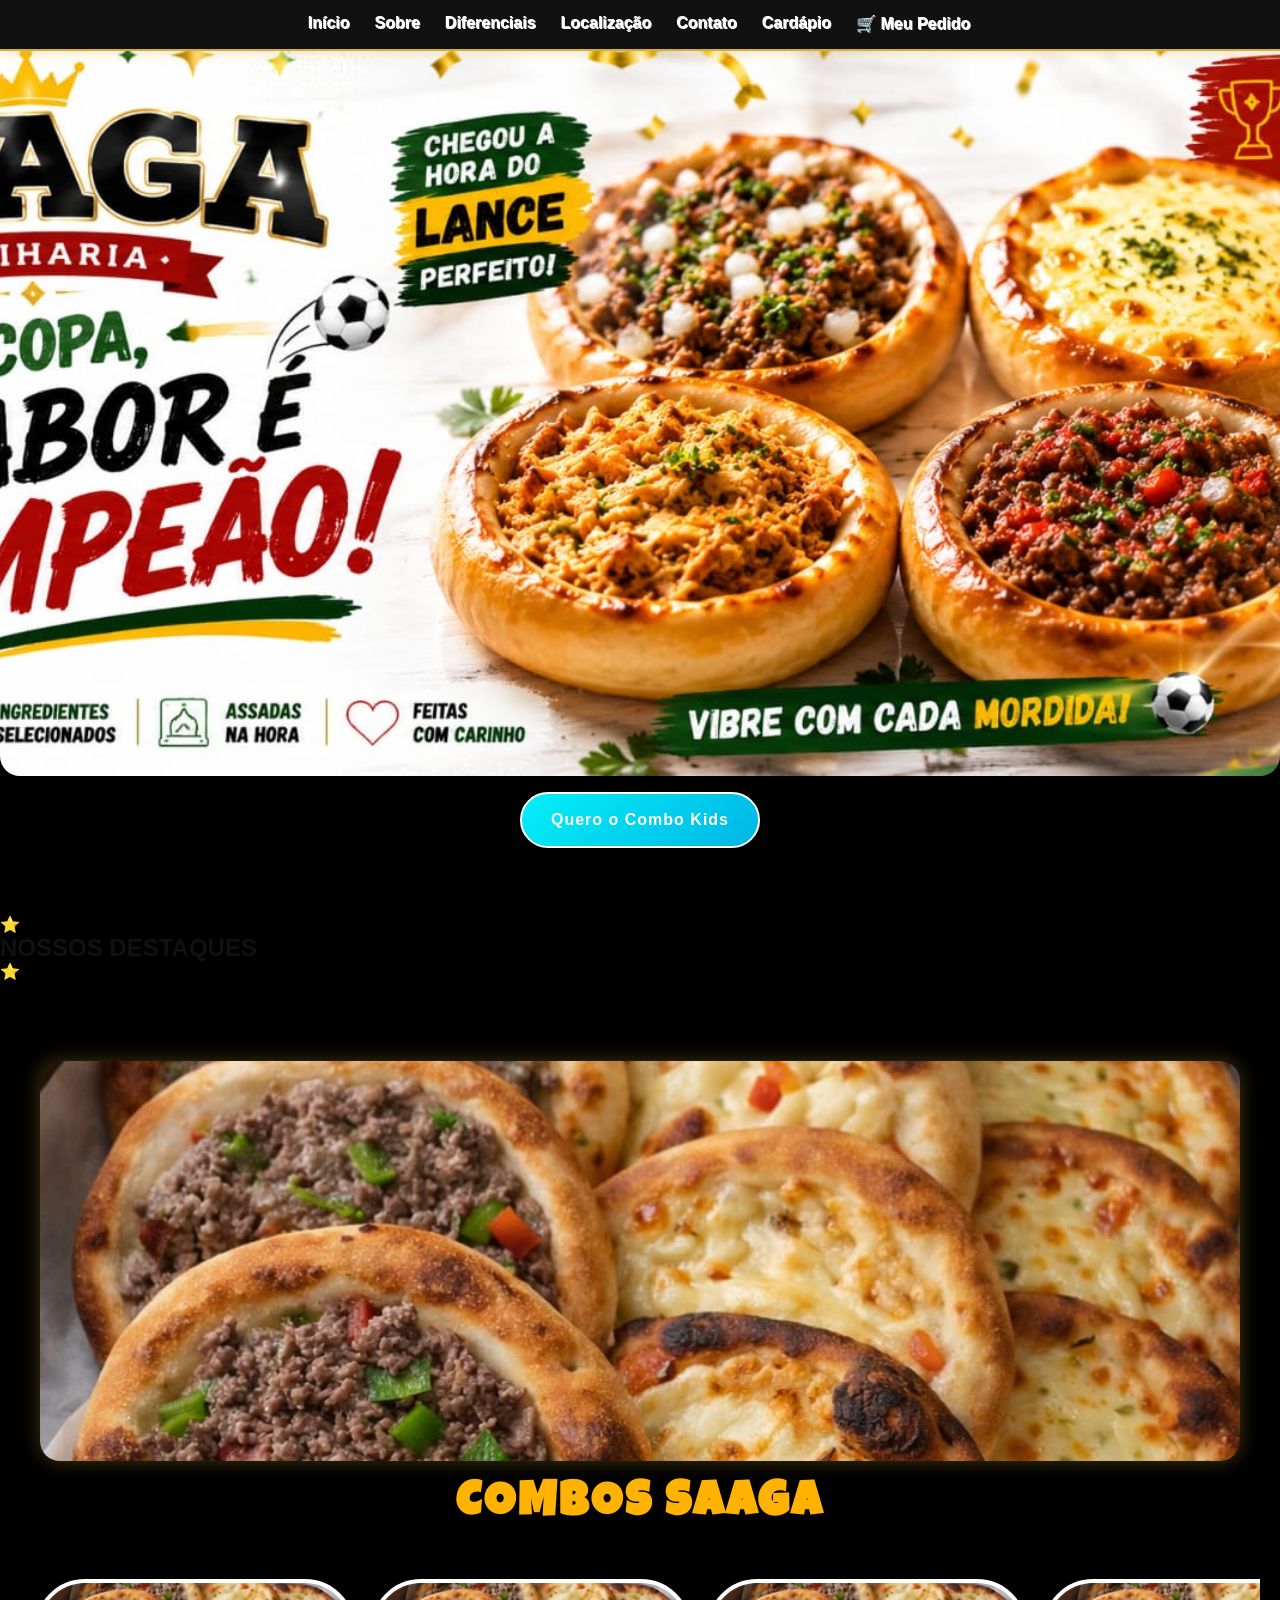
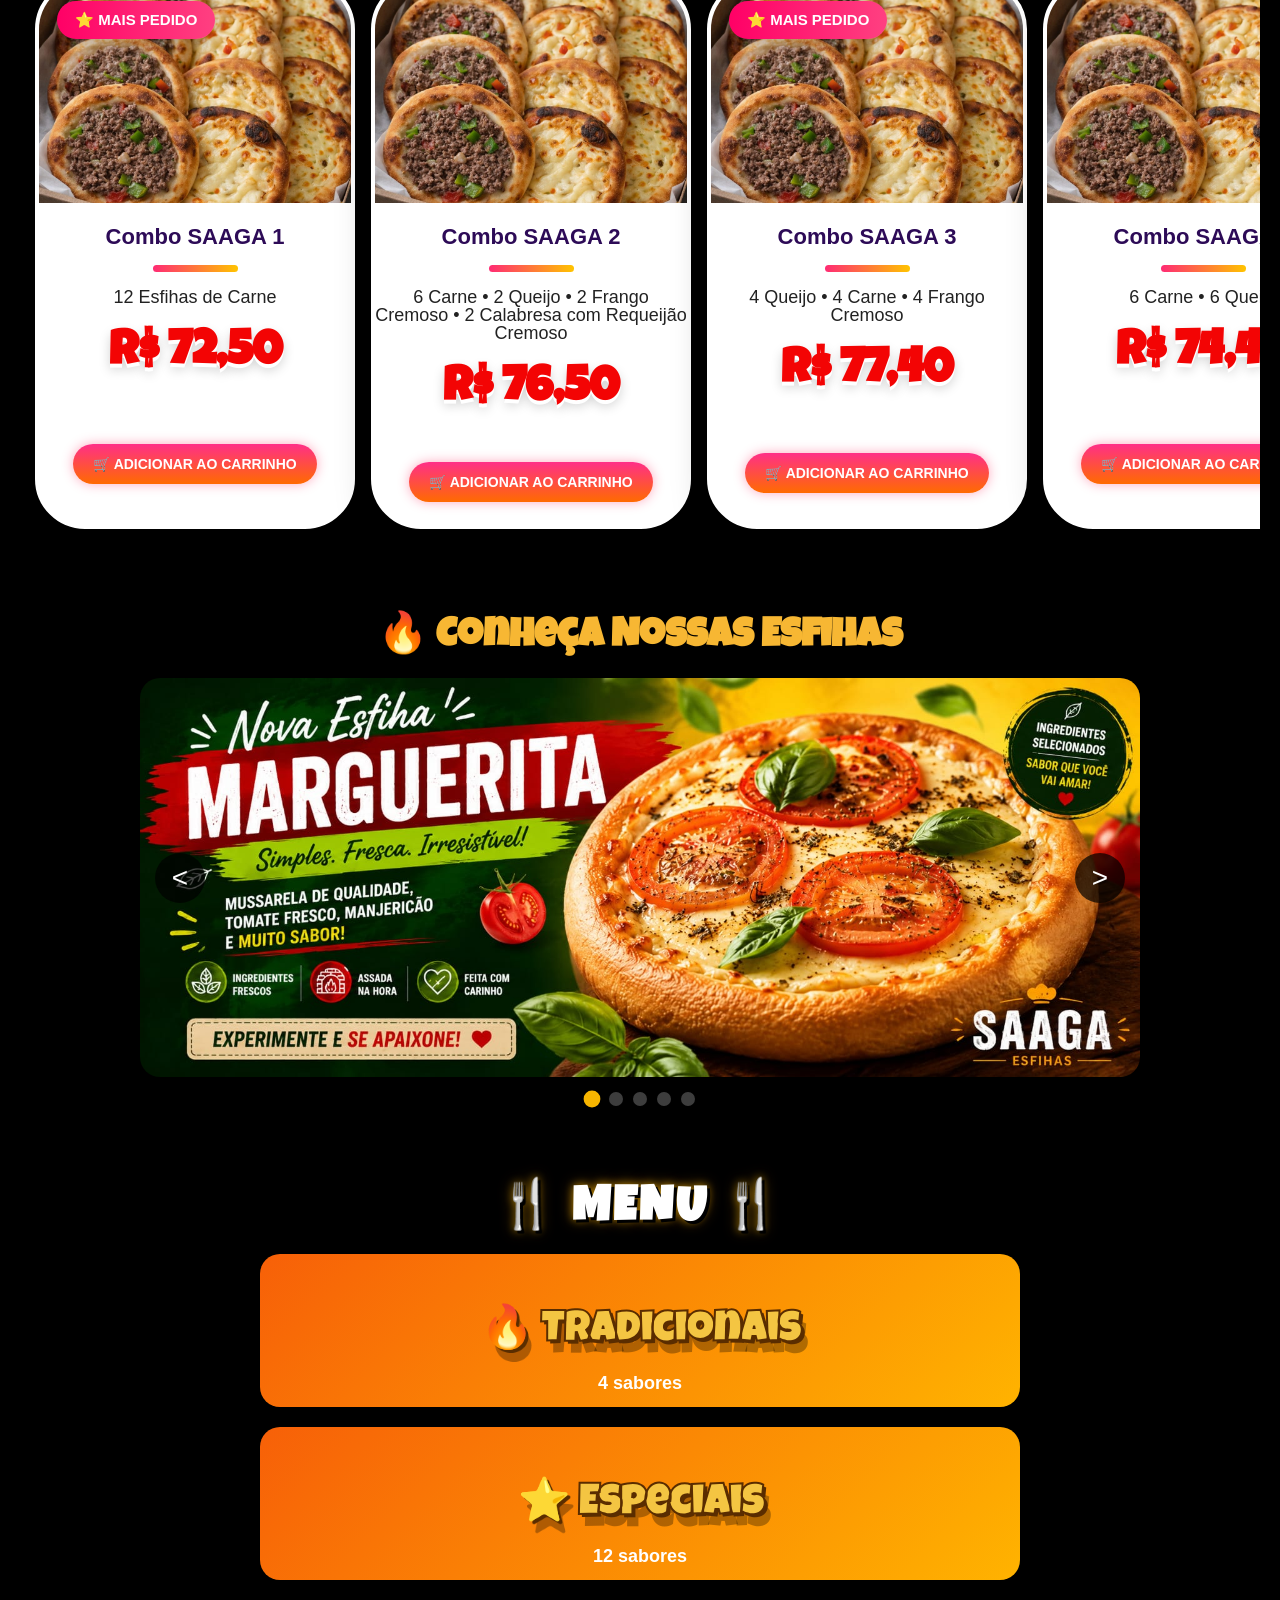
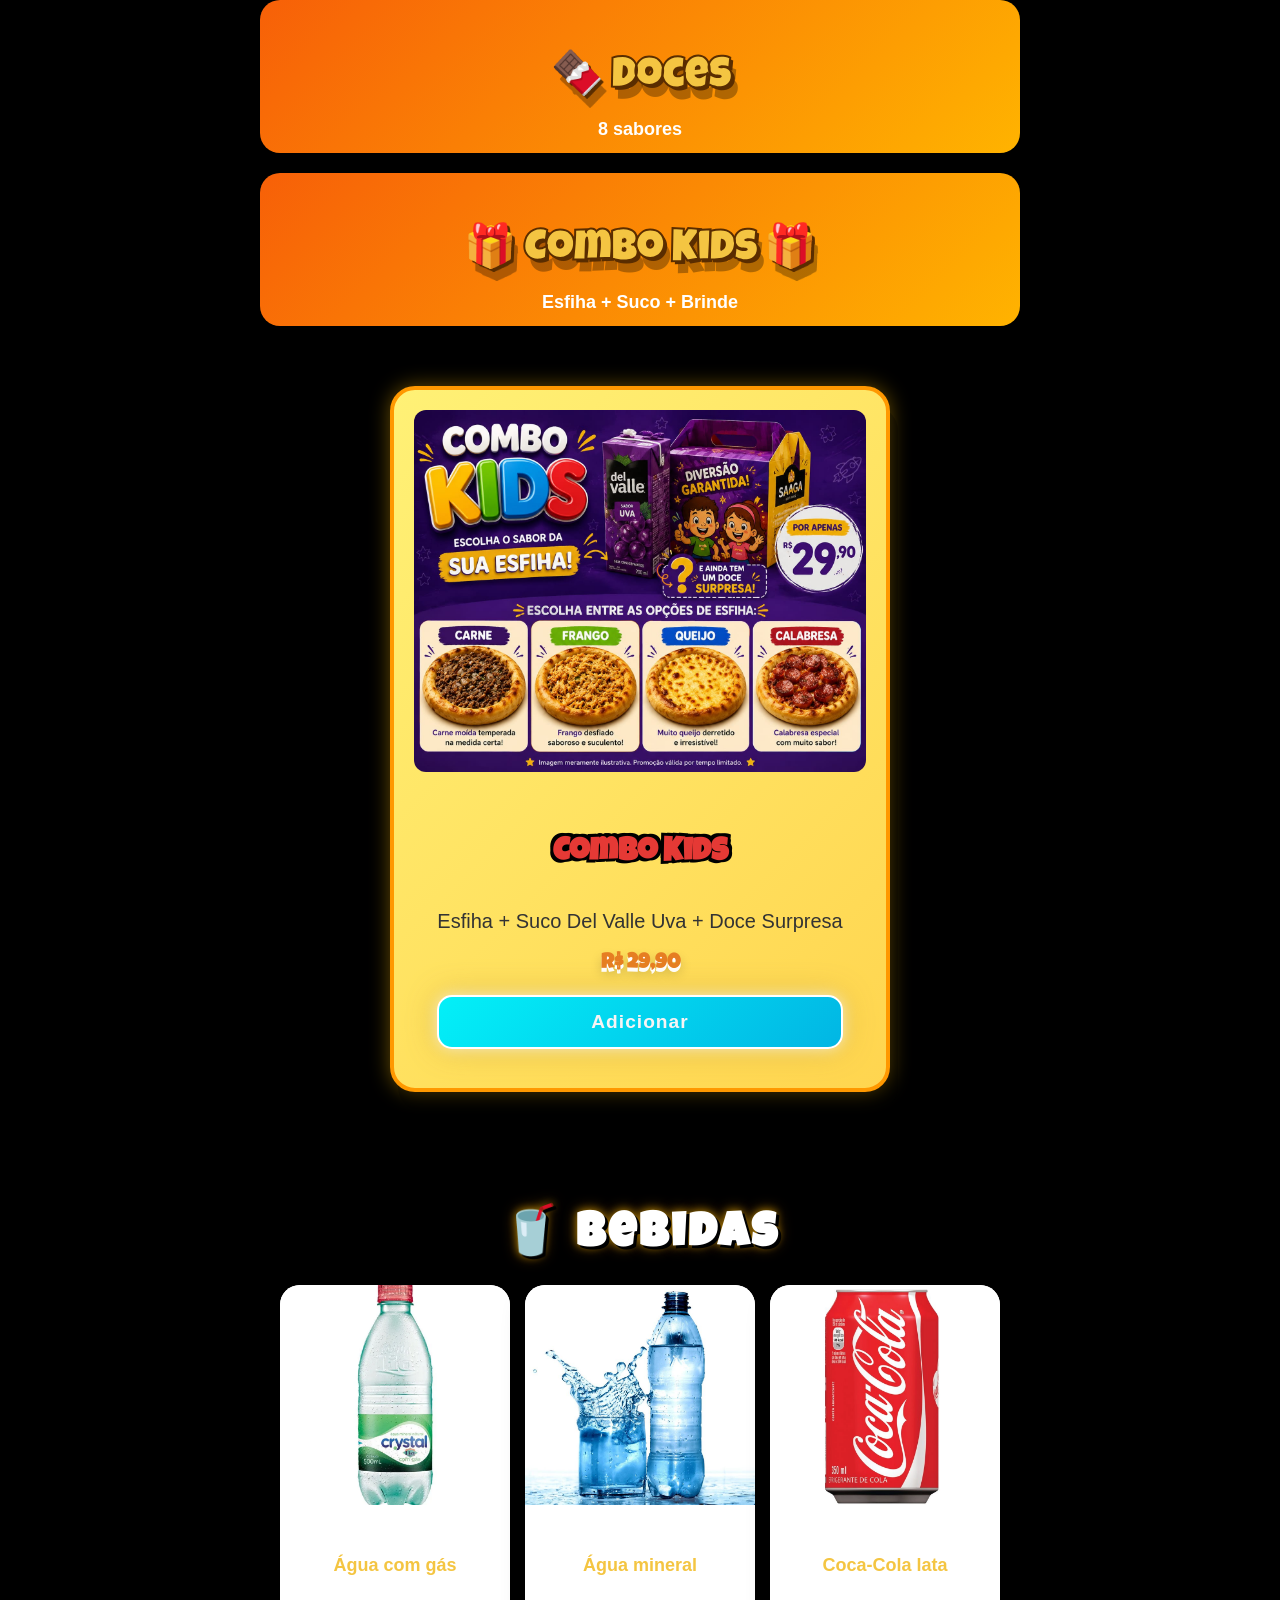
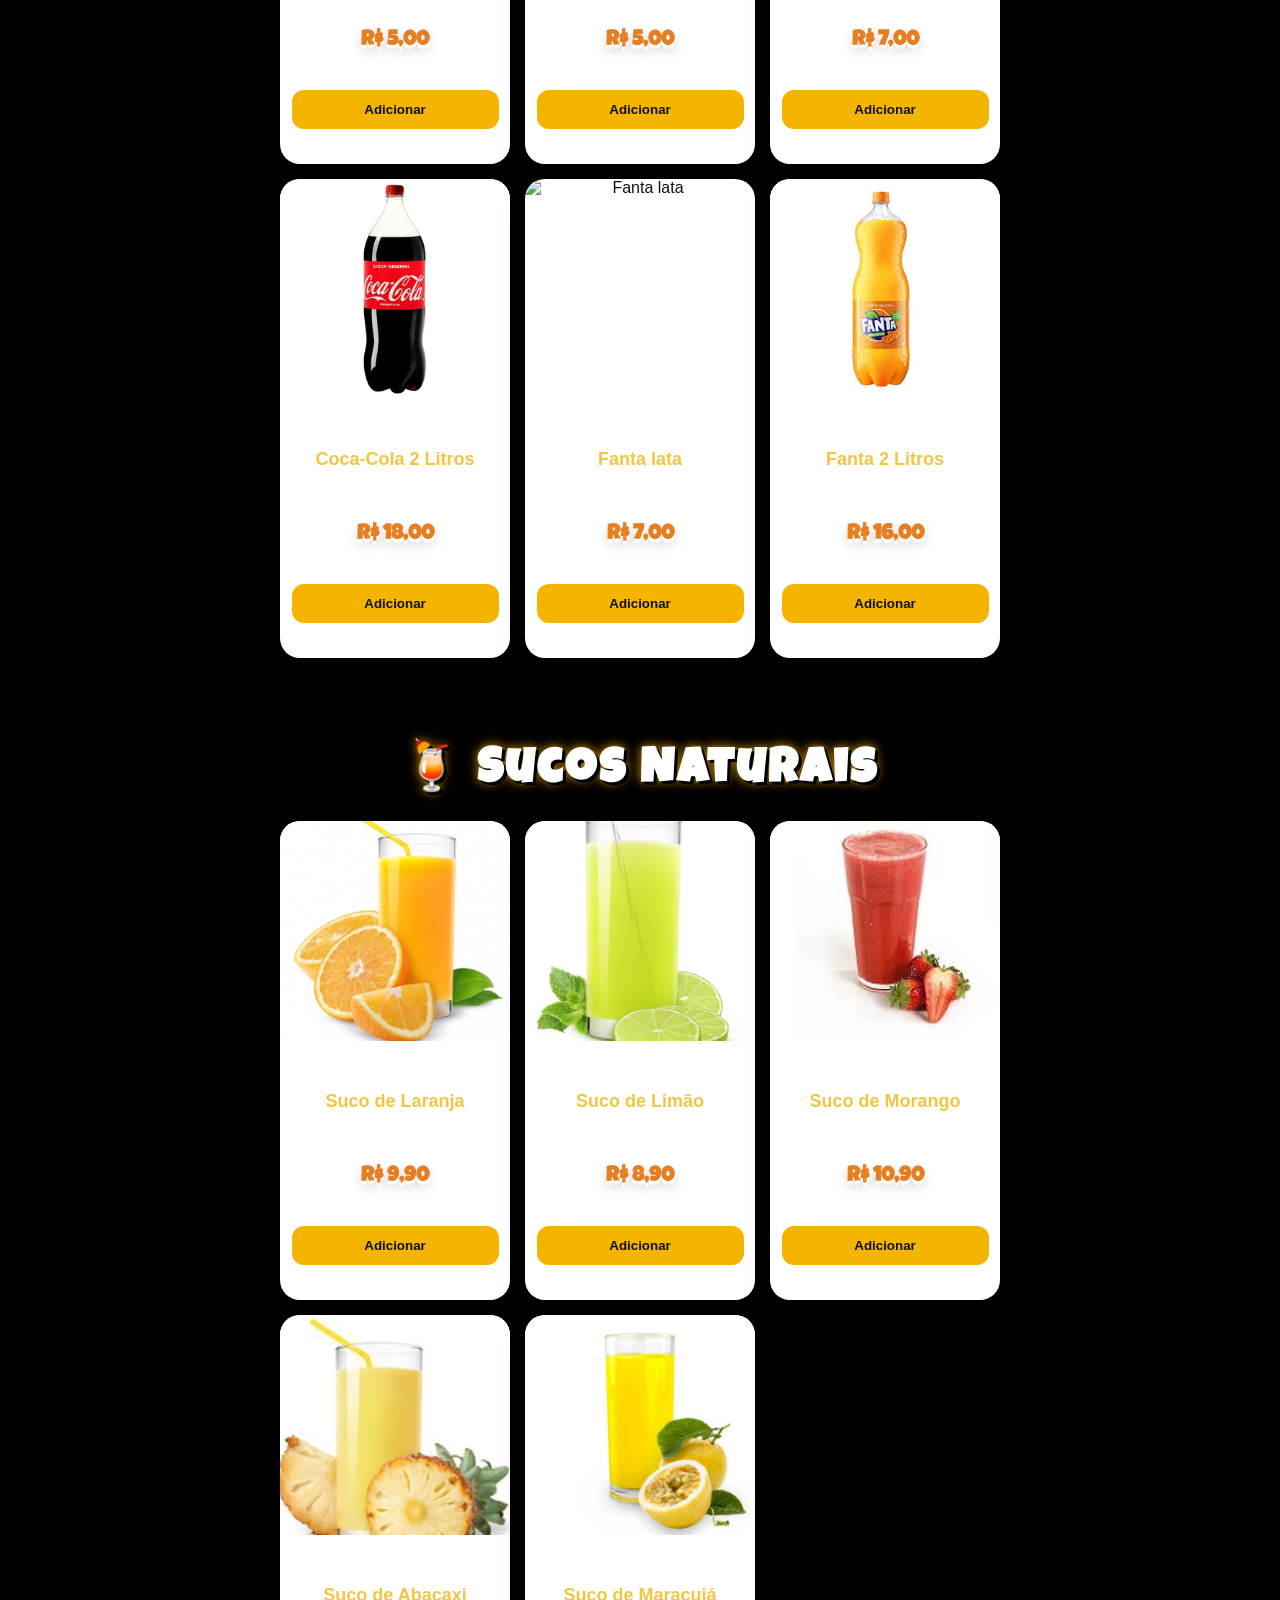
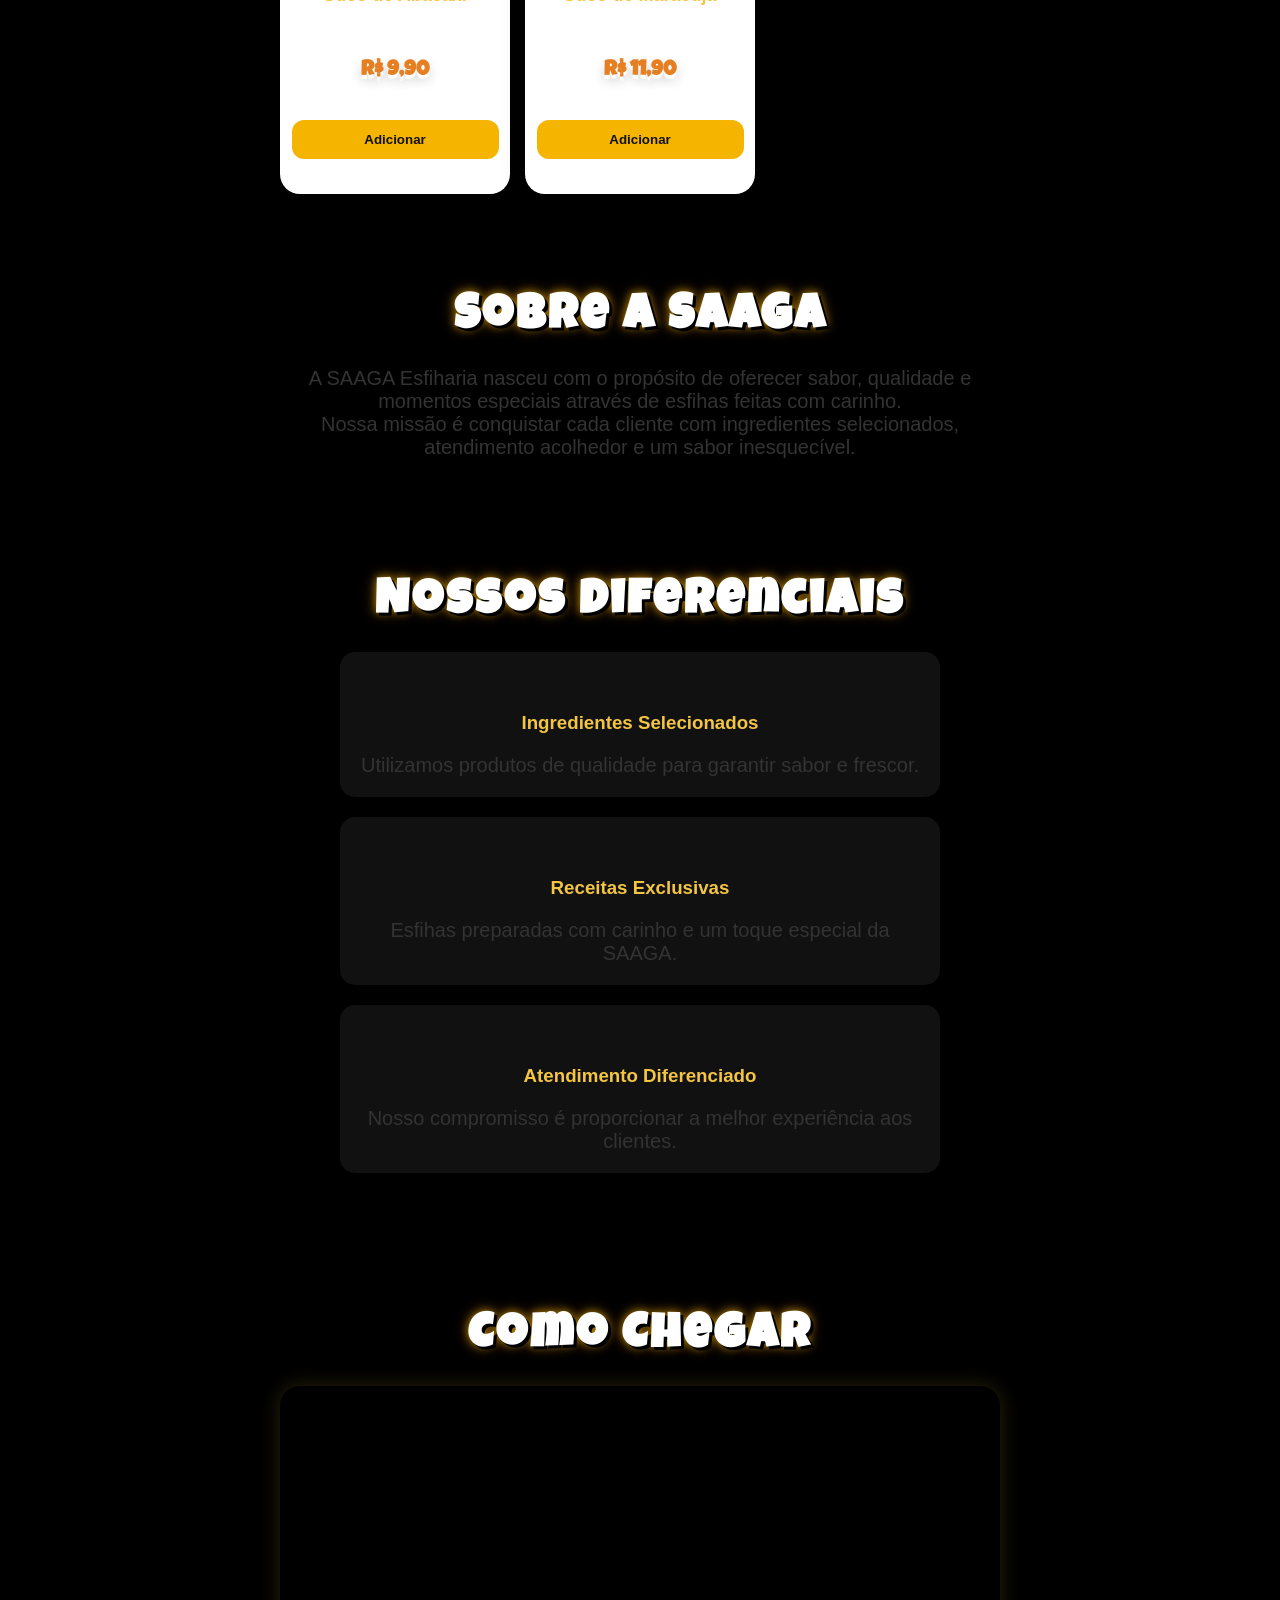
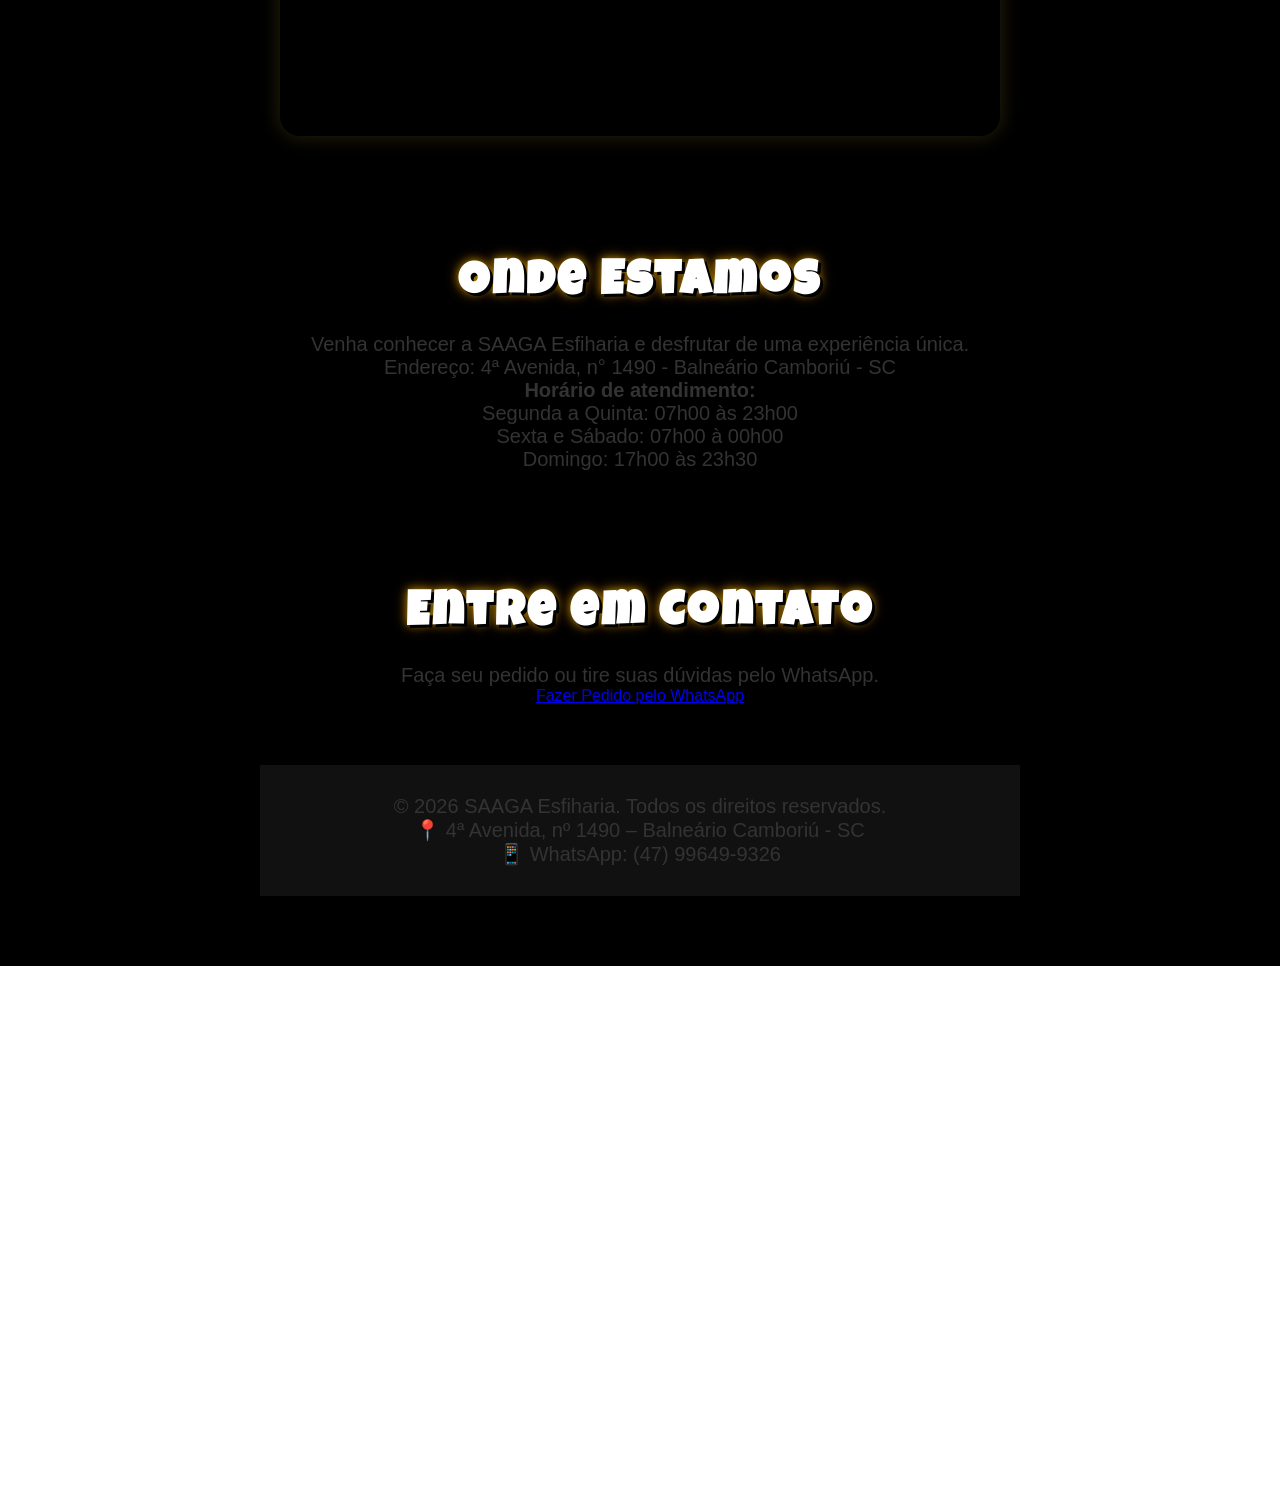
==== commit fd4c1ede: "troca para classes novas combo-kids--bloc/img + remove bloco antigo conflitante" ====
--- a/index.html
+++ b/index.html
@@ -41,8 +41,14 @@
     
 </picture>
 <a href="#cardapio" class="btn-combo">Quero o Combo Kids</a>
-<section class="combo-kids-saaga">
-  <img src="imagens/combo-kids-saaga.jpg" alt="" class="combo-kids-saaga
+<!-- ✅ Logo depois do botão — ÚNICO LOCAL -->
+<section class="combo-kids-bloc">
+  <picture>
+    <!-- 📱 SÓ NO CELULAR: carrega a imagem já pronta/redimensionada: combo‑kids‑banner.png -->
+    <source media="(max-width: 480px)" srcset="imagens/combo-kids-banner.png">
+    <!-- 🖥️ EM TODAS AS OUTRAS TELAS: fica a versão grande correta: combo‑kids‑saaga.jpg -->
+    <img src="imagens/combo-kids-saaga.jpg" alt="Combo Kids" class="combo-kids-img">
+  </picture>
 </section>
     
 </section> 
--- a/style.css
+++ b/style.css
@@ -747,31 +747,21 @@
     display: block !important;
   }
 
-  /* 🧒 BANNER COMBO KIDS: SUBIR LOGO APÓS O BOTÃO — SEM CORTE */
-  .combo-kids-banner,
-  .combo-kids-banner img {
-    width: 100vw !important;
-    max-width: 100vw !important;
-    height: 320px !important;
-    min-height: auto !important;
-    max-height: none !important;
-    object-fit: contain !important; /* ✅ NÃO CORTA MAIS A IMAGEM */
-    object-position: center !important;
-    margin: -30px auto 0 !important;
-    padding: 0; /* LOGO ABAIXO DO BOTÃO */
-    border-radius: 18px !important;
-    display: block !important;
-    overflow: visible;
-  }
-
-  .combo-kids-banner img {
-    content: url("imagens/combo-kids-banner.png") !important;
-    /* mantém tudo o que já ajustamos: sem corte, encostado etc. */
-    object-fit: contain !important;
-    margin: -10px auto 0 !important;
-    overflow: visible !important;
+ .combo-kids-bloc {
+  width: 100%;
+  max-width: 1200px;
+  margin: -10px auto 0; /* encosta bem no botão */
+  padding: 0;
+}
+.combo-kids-img {
+  width: 100% !important;
+  height: auto !important;
+  object-fit: contain !important; /* SEM CORTE */
+  display: block !important;
+  border-radius: 8px !important;
+}
+
   
-}
   /* 🎴 CARROSSEL COMBOS: 1 por tela, sem quebras */
   .carrossel-combos {
     display: flex;
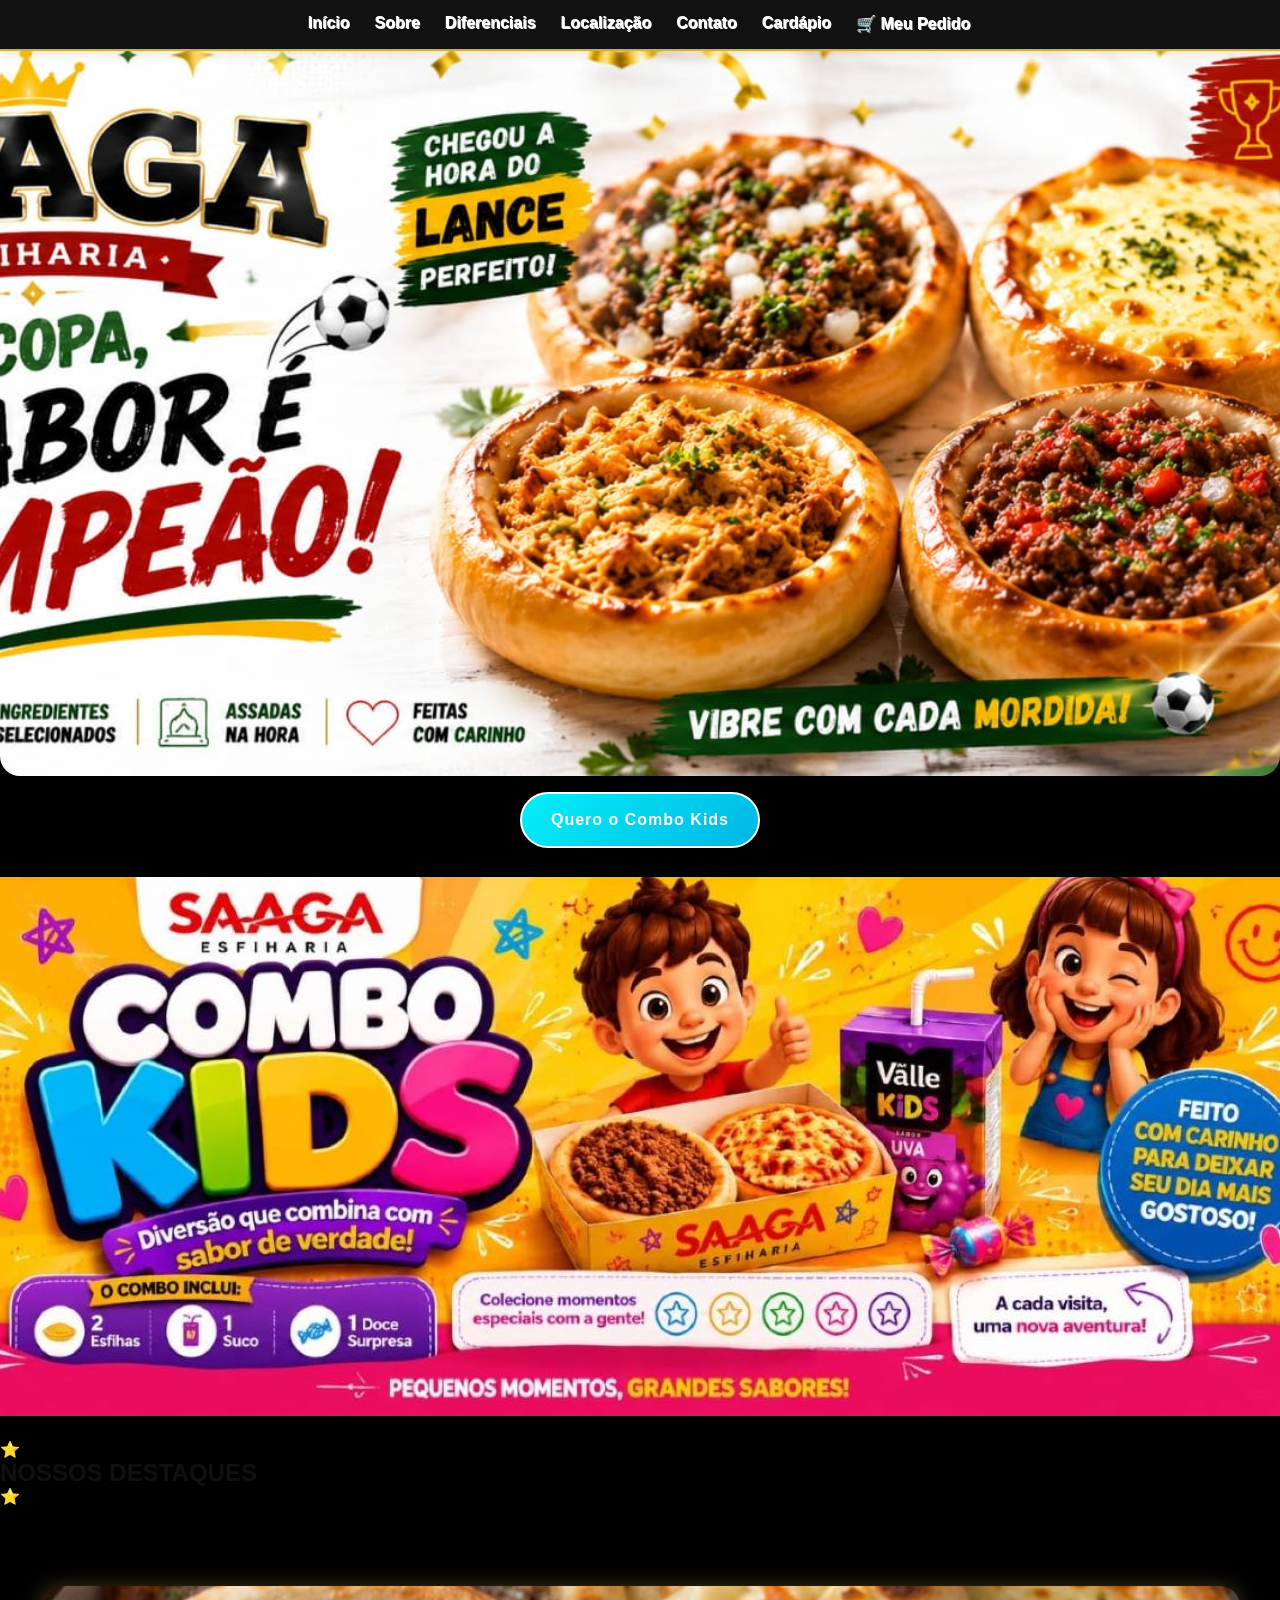
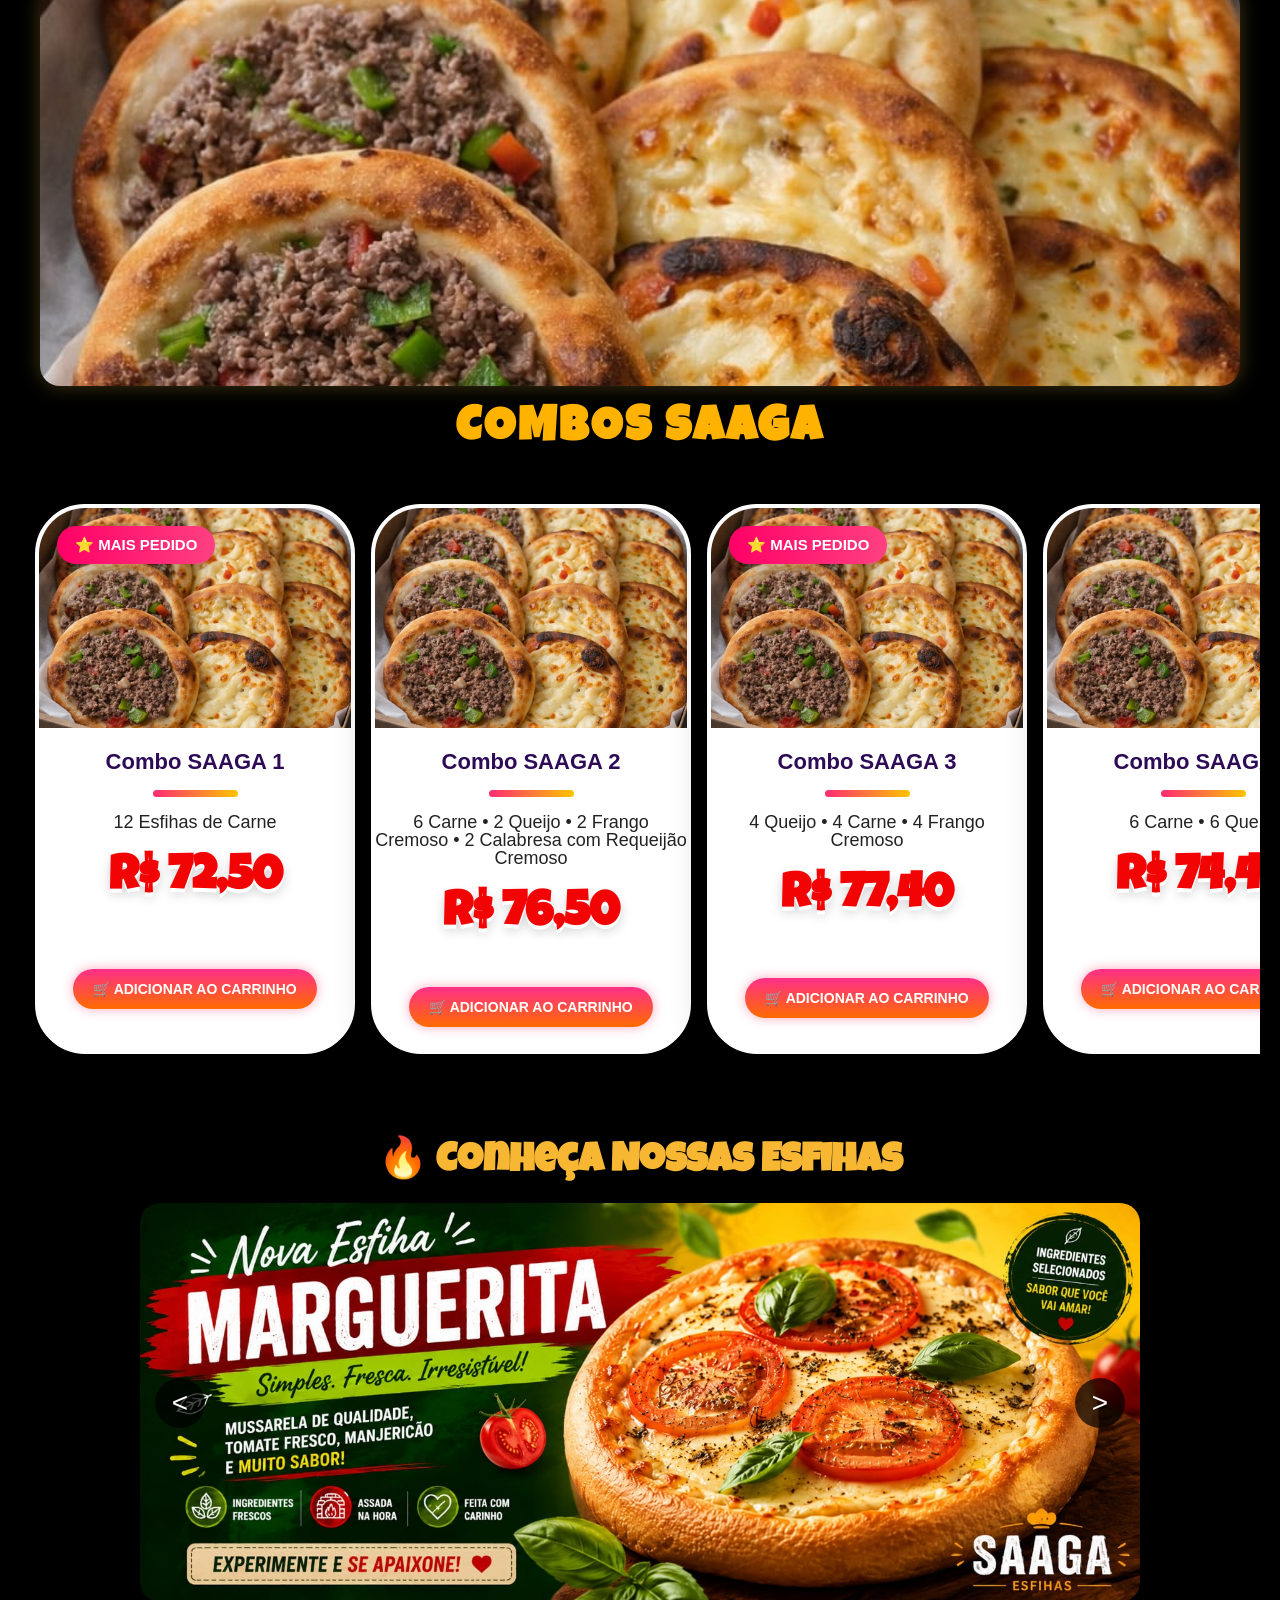
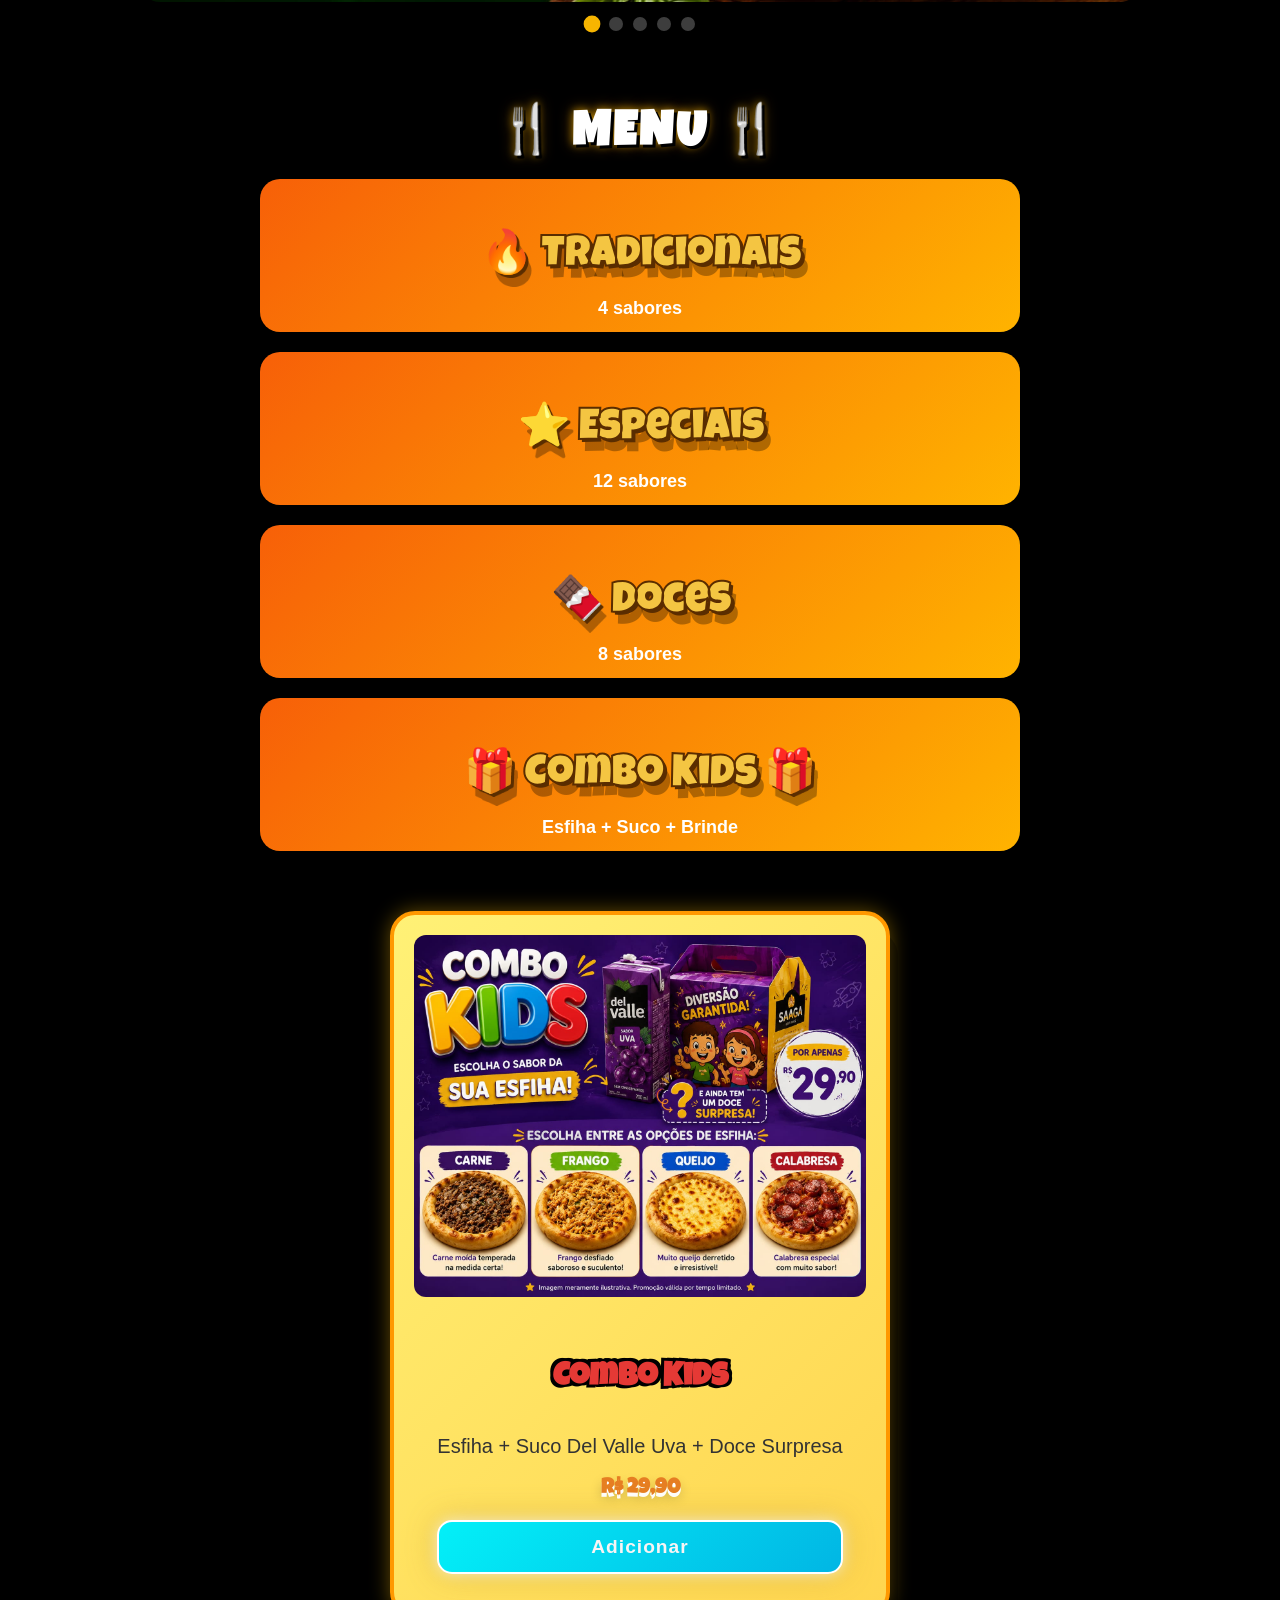
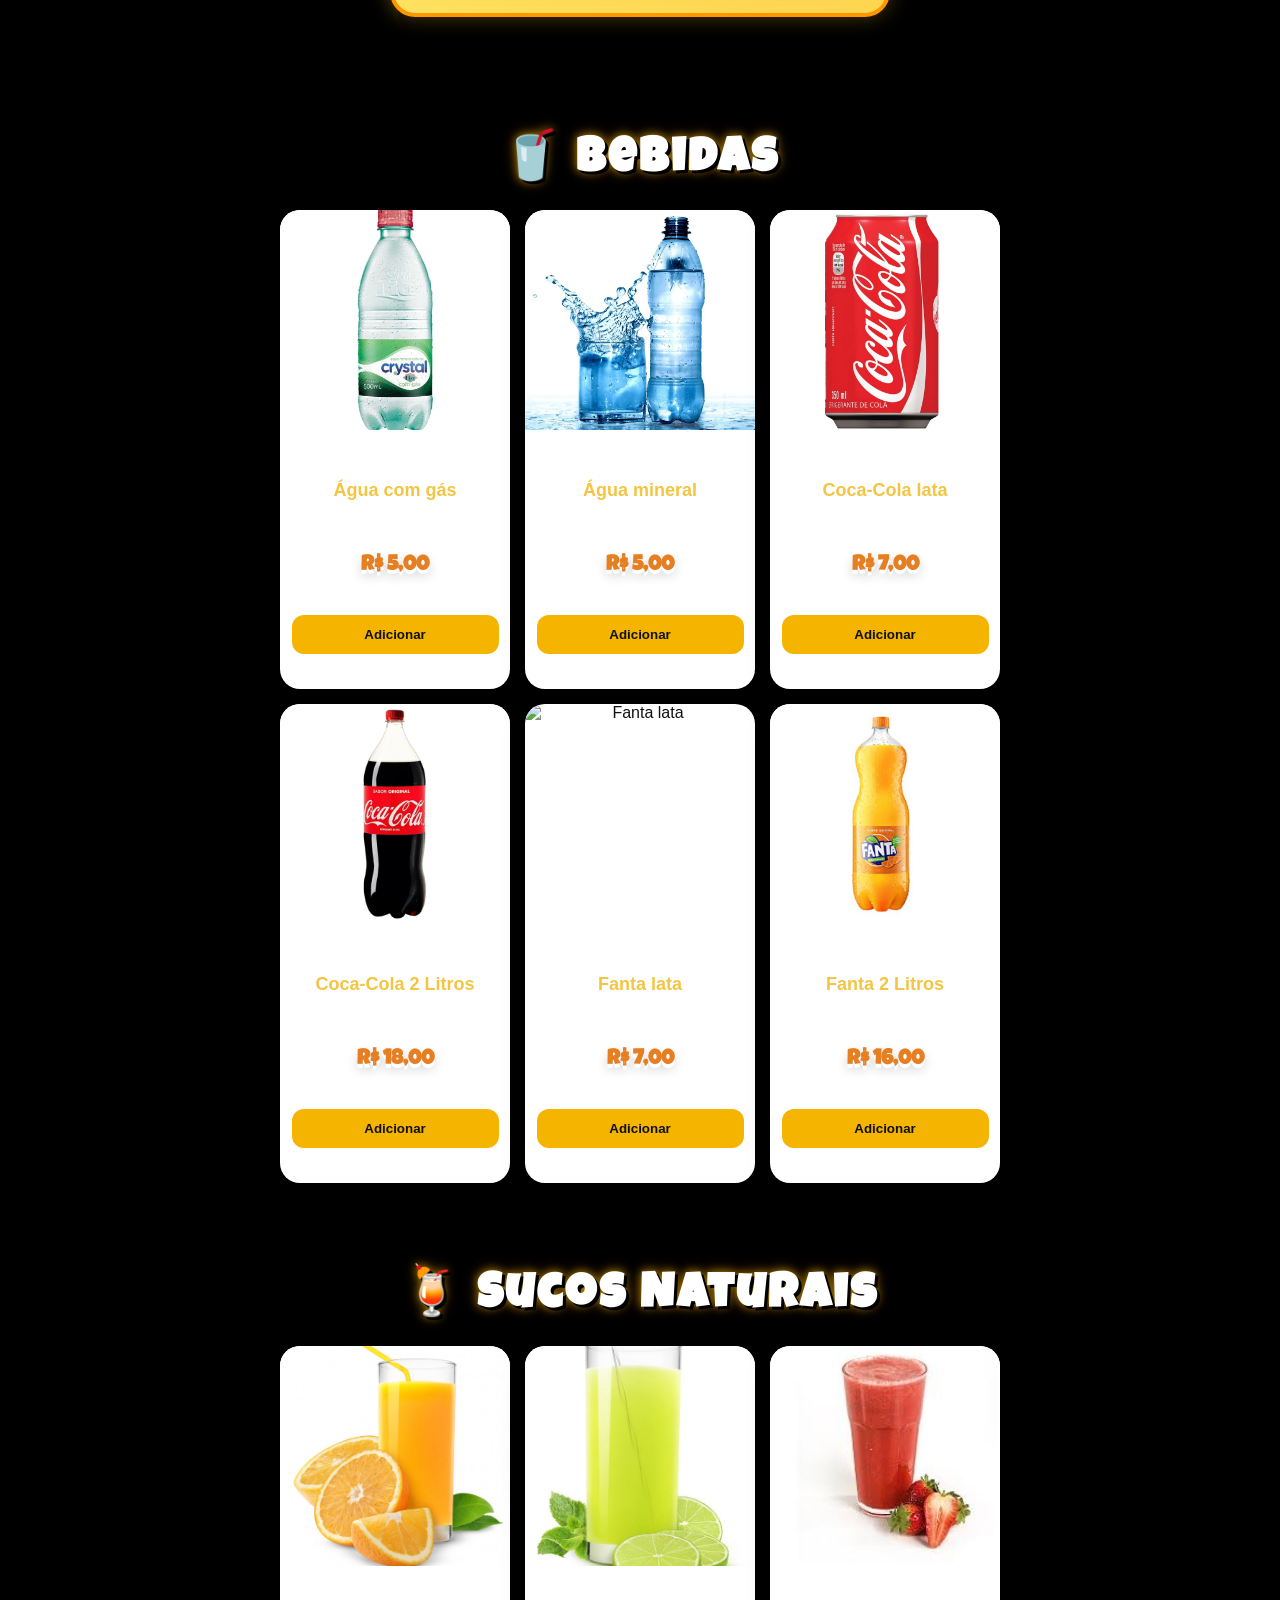
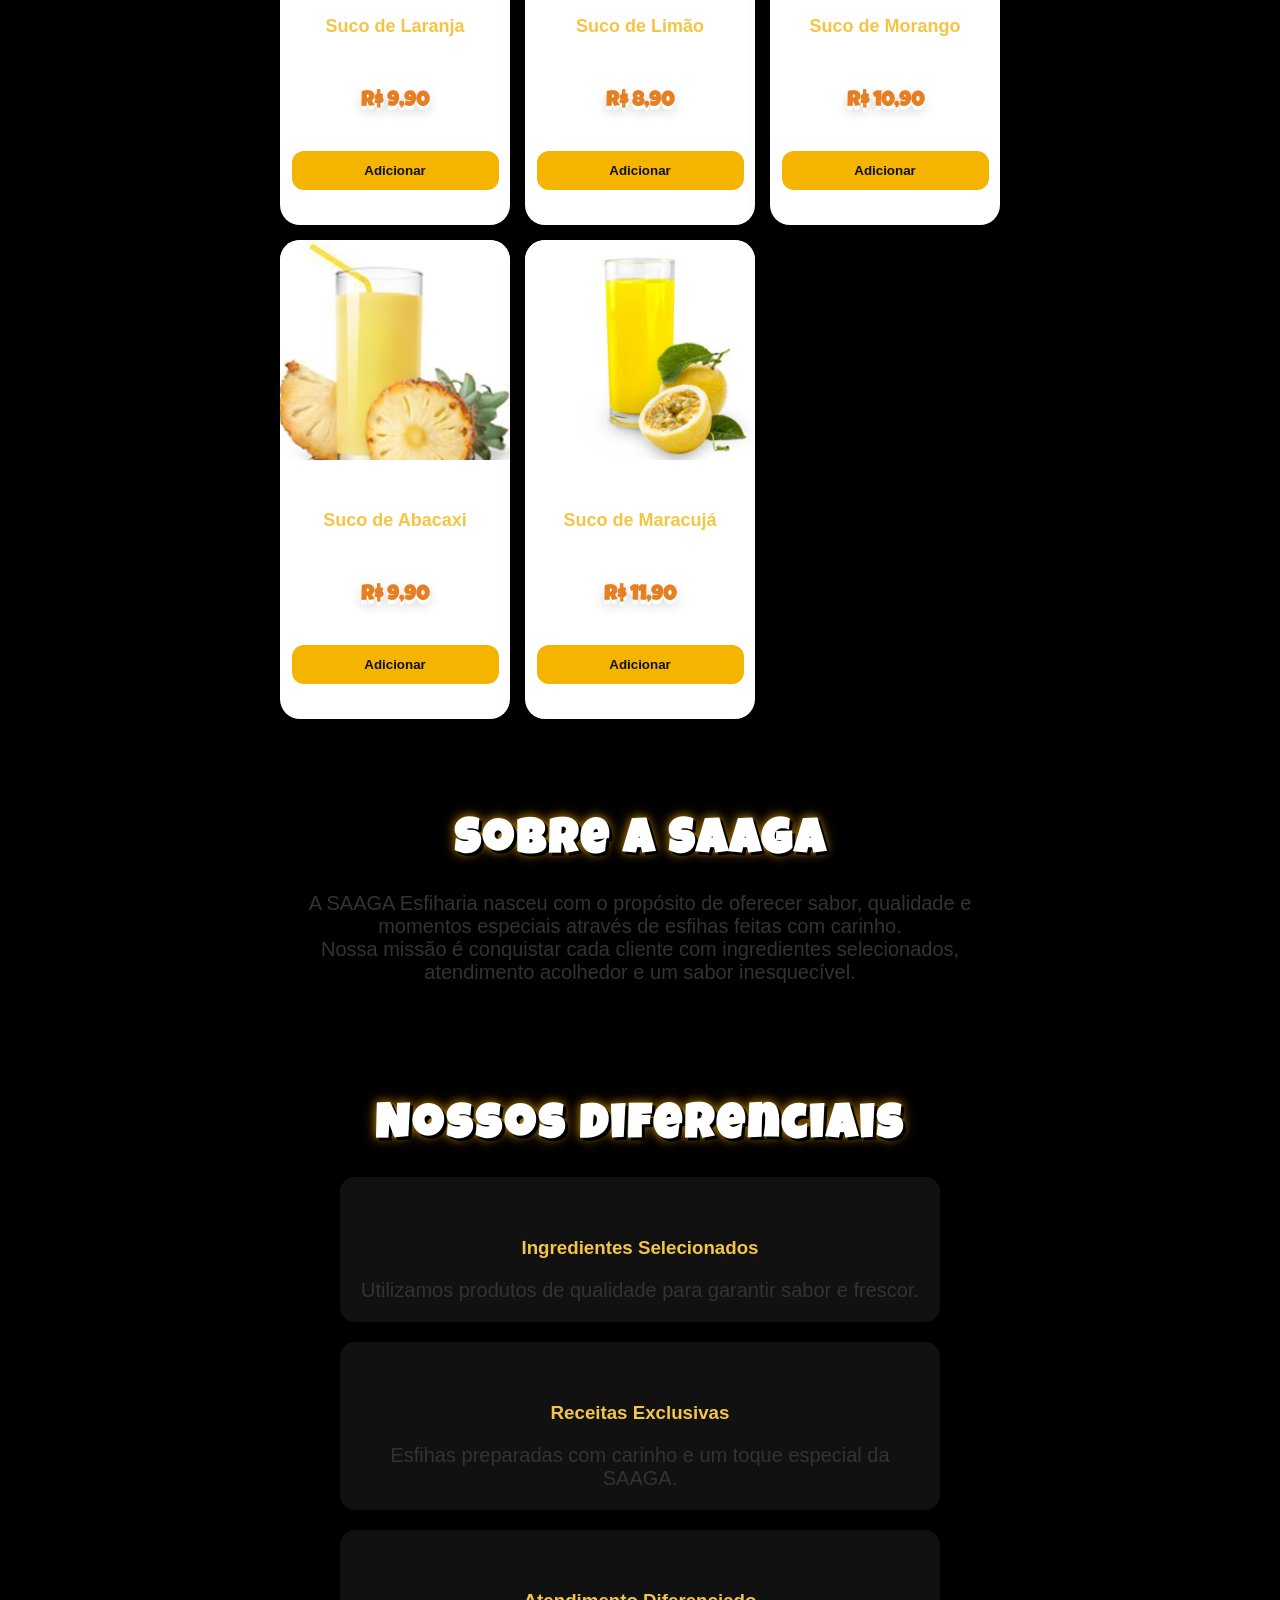
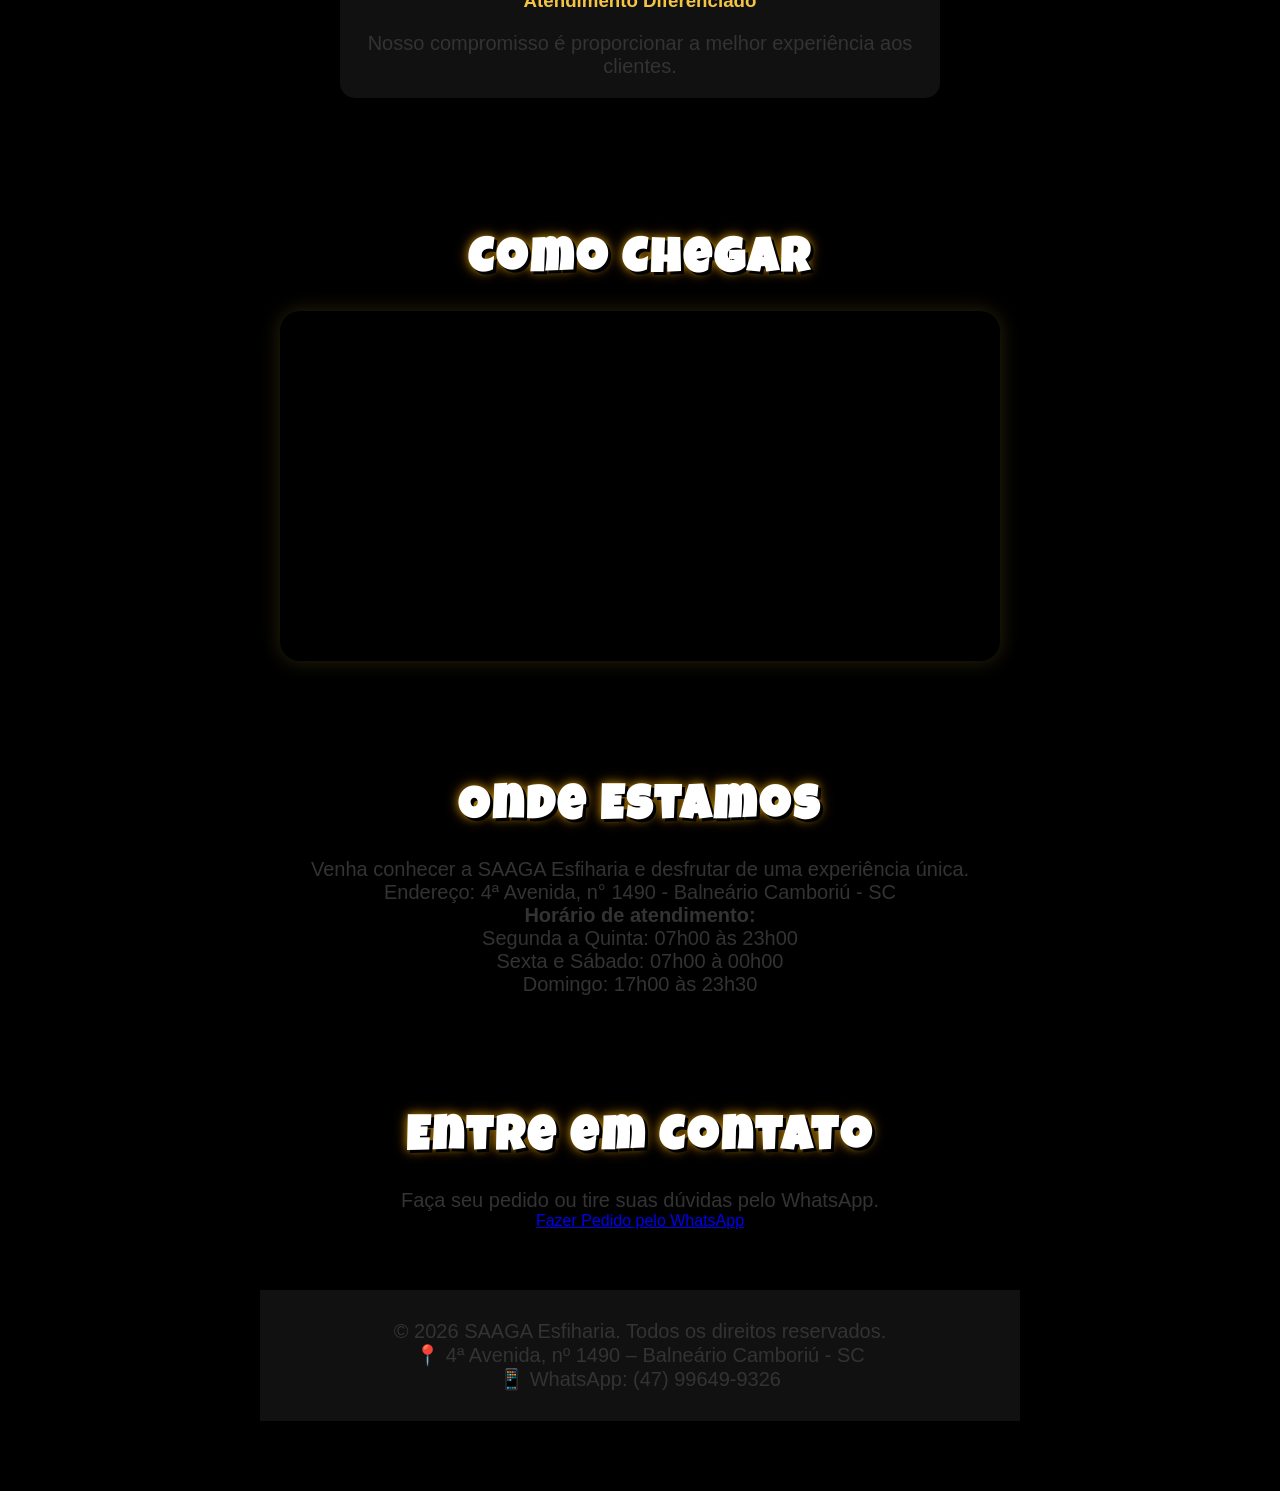
==== commit 4d29d30f: "Ajusta imagens no slide" ====
--- a/index.html
+++ b/index.html
@@ -74,8 +74,8 @@
 
         <img src="imagens/logo-saaga4.jpg" alt="SAAGA" class="slide">
 
-        <img src="imagens/background-coca-cola.jpg" alt="SAAGA" class="slide">
-        <img src="imagens/background-suco-laranja.jpg" alt="SAAGA" class="slide">
+        <img src="imagens/background-coxinha.jpg" alt="SAAGA" class="slide">
+        <img src="imagens/background-kibe.jpg" alt="SAAGA" class="slide">
         <img src="imagens/background-combo.jpg" alt="SAAGA" class="slide">
     
     </div>
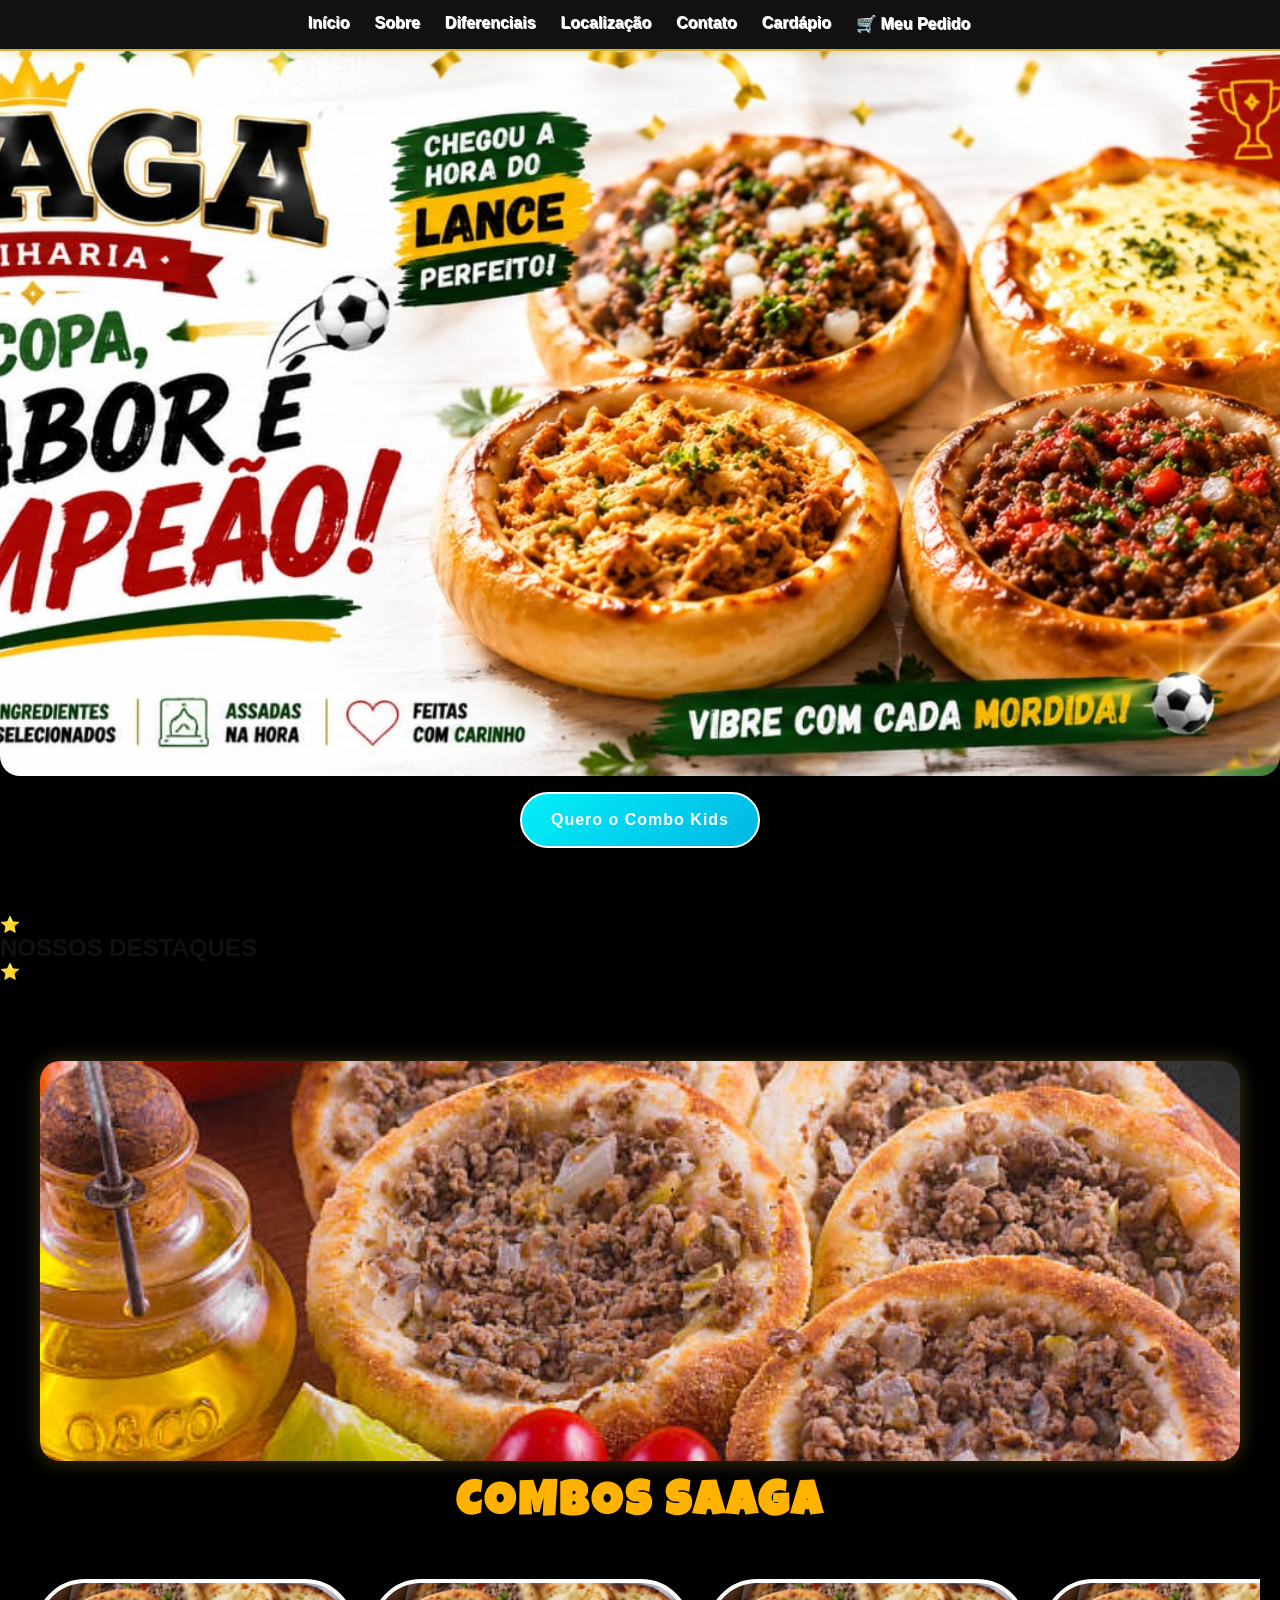
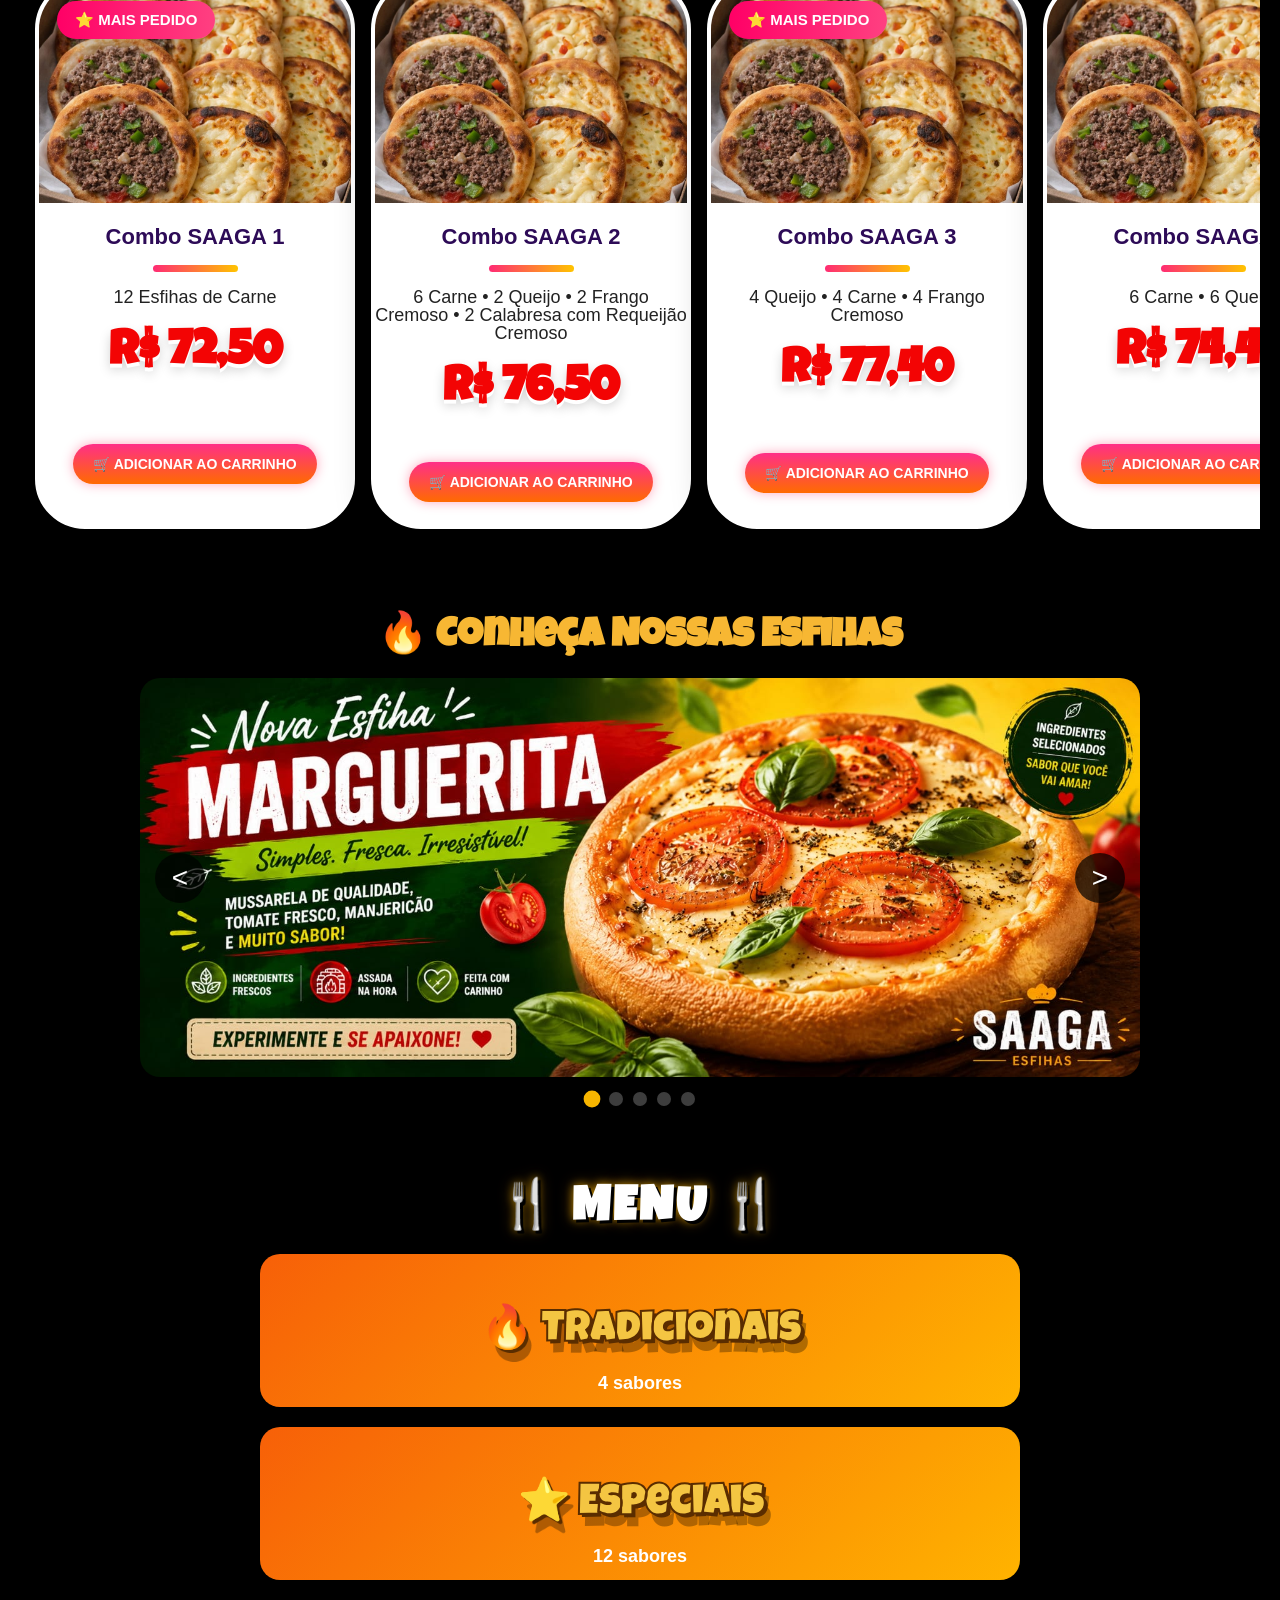
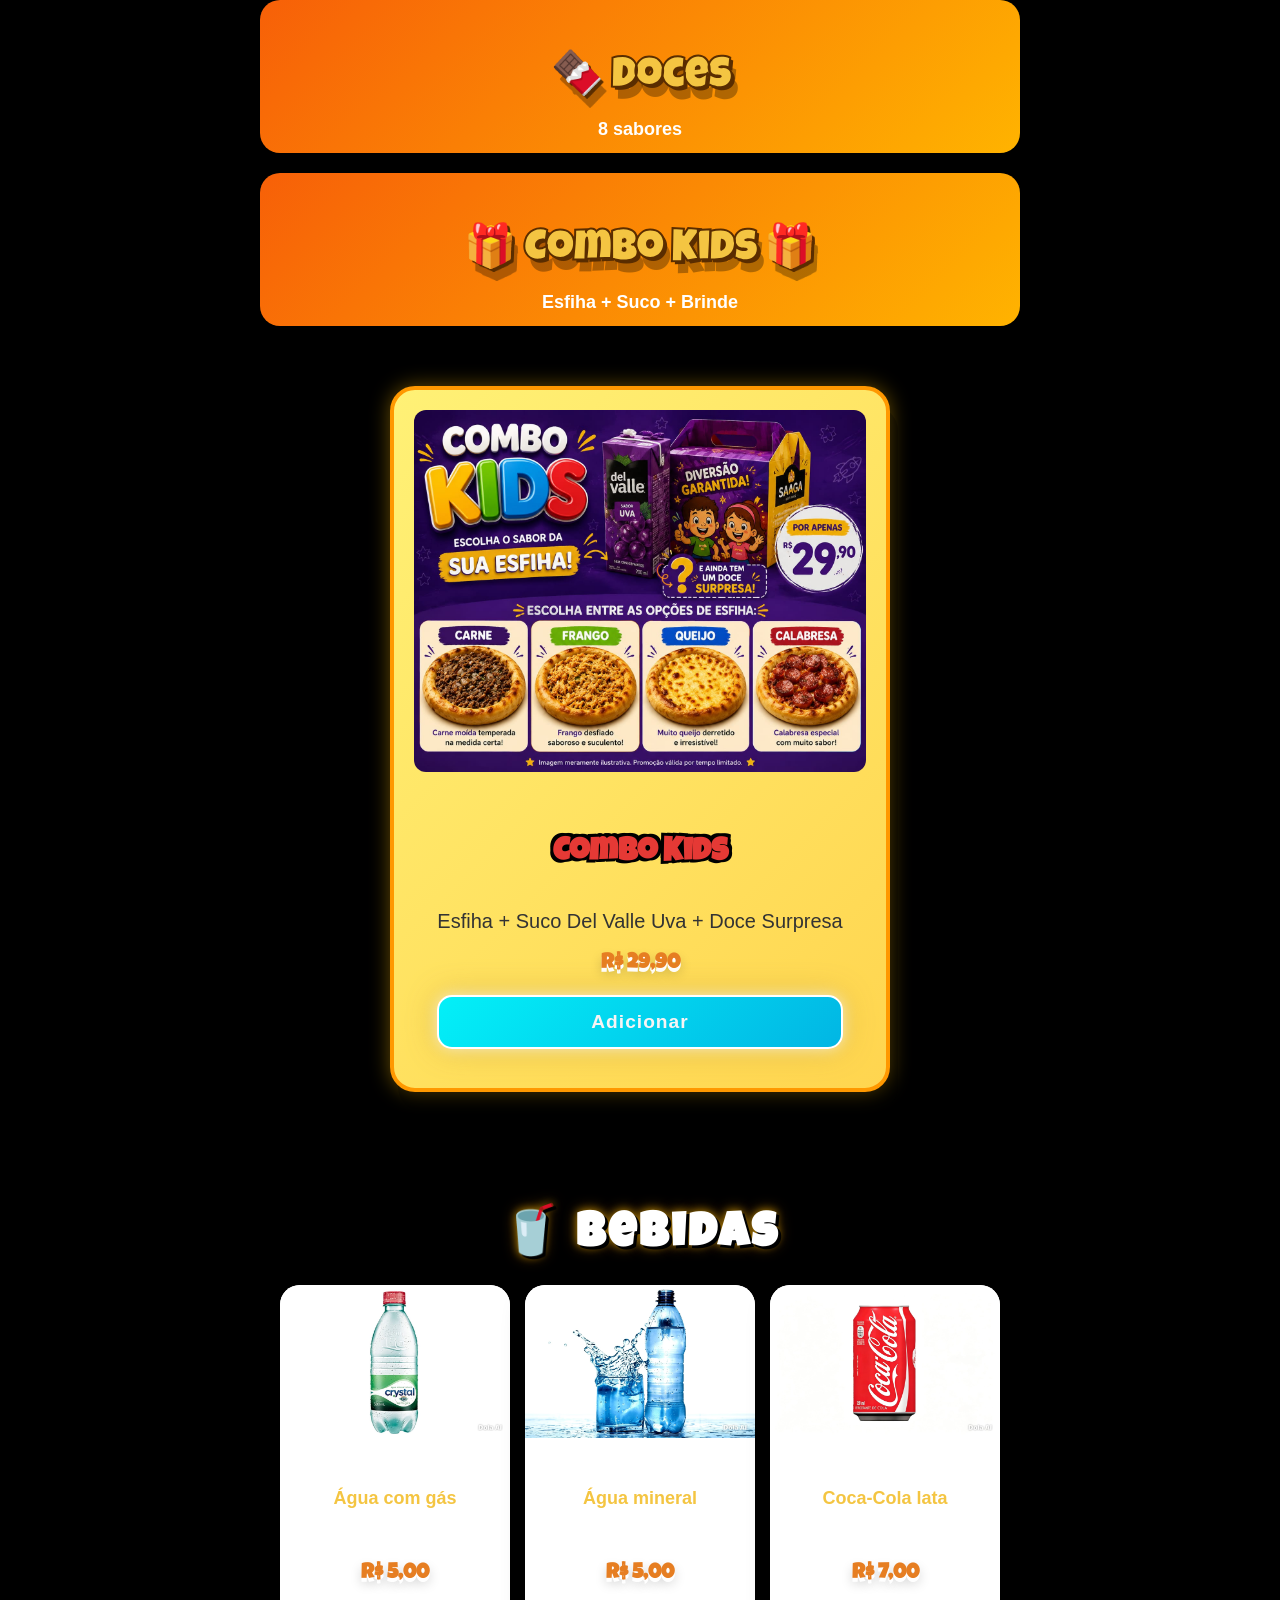
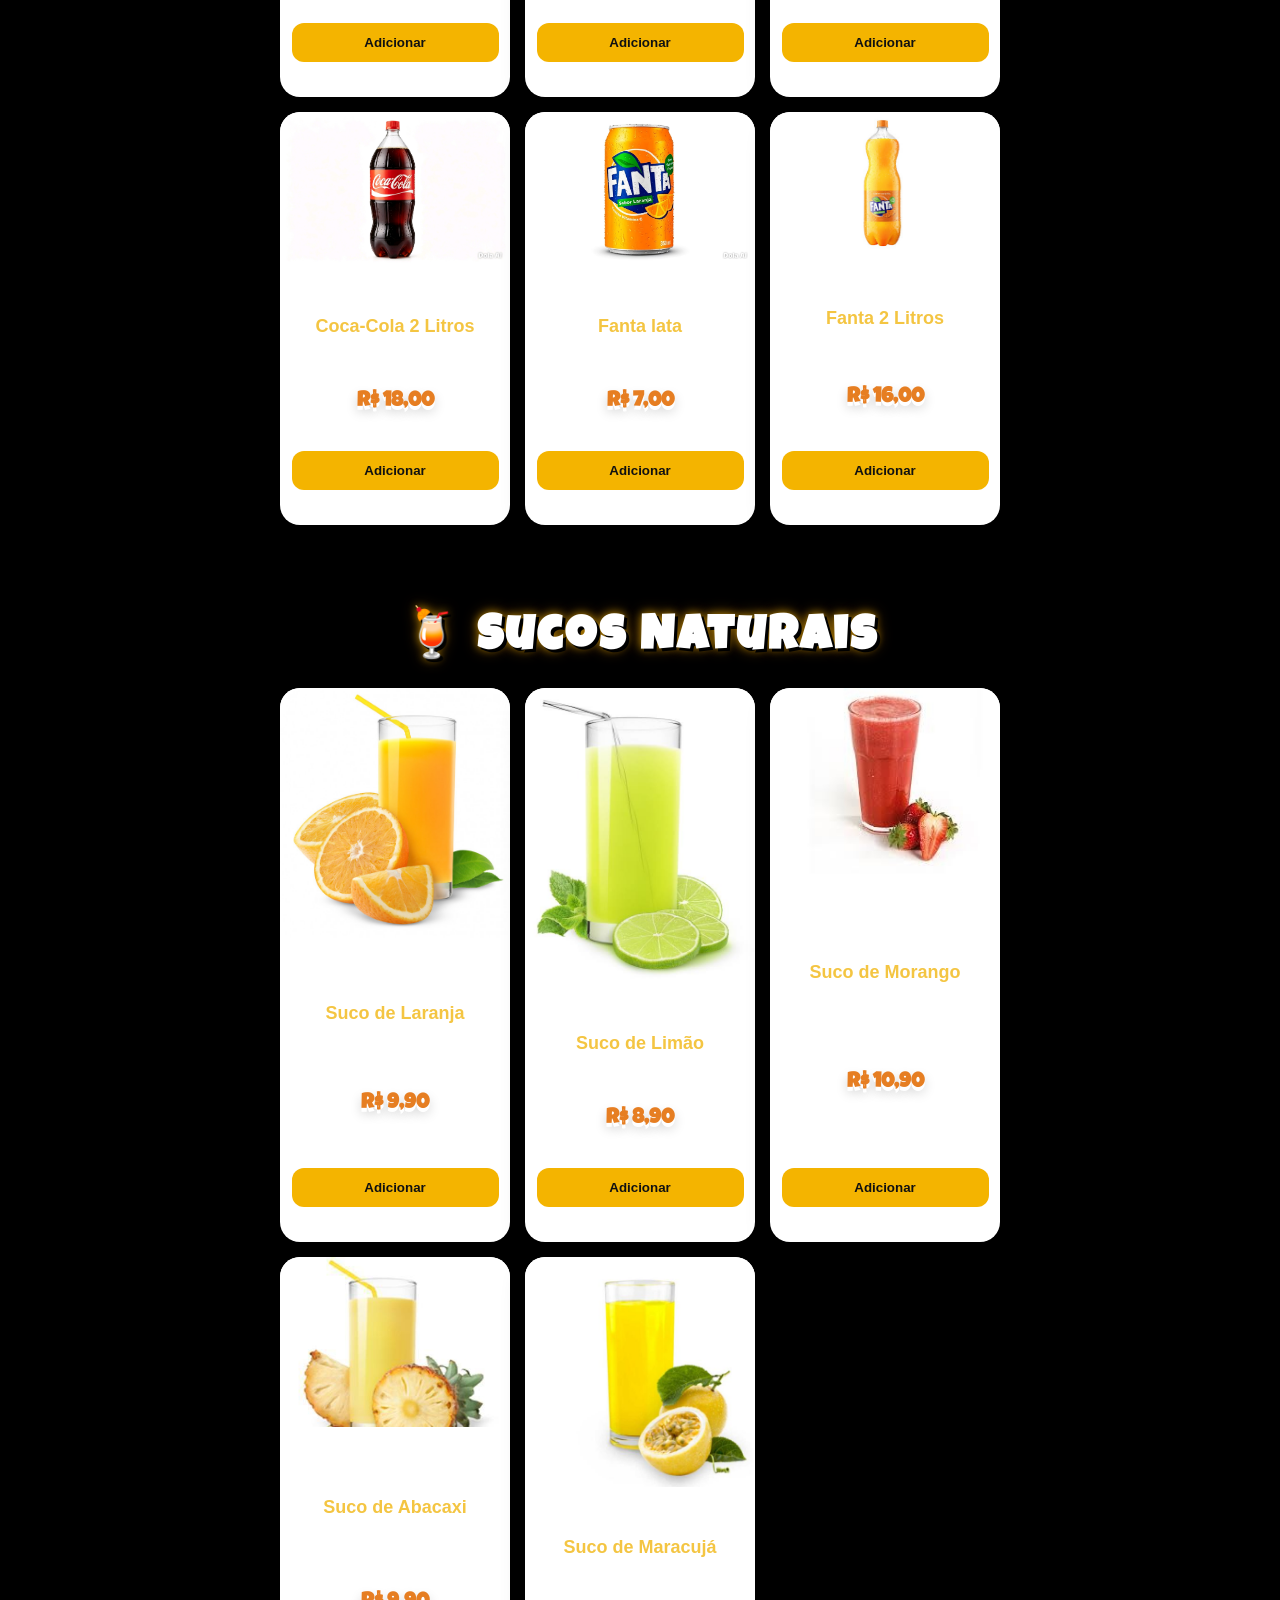
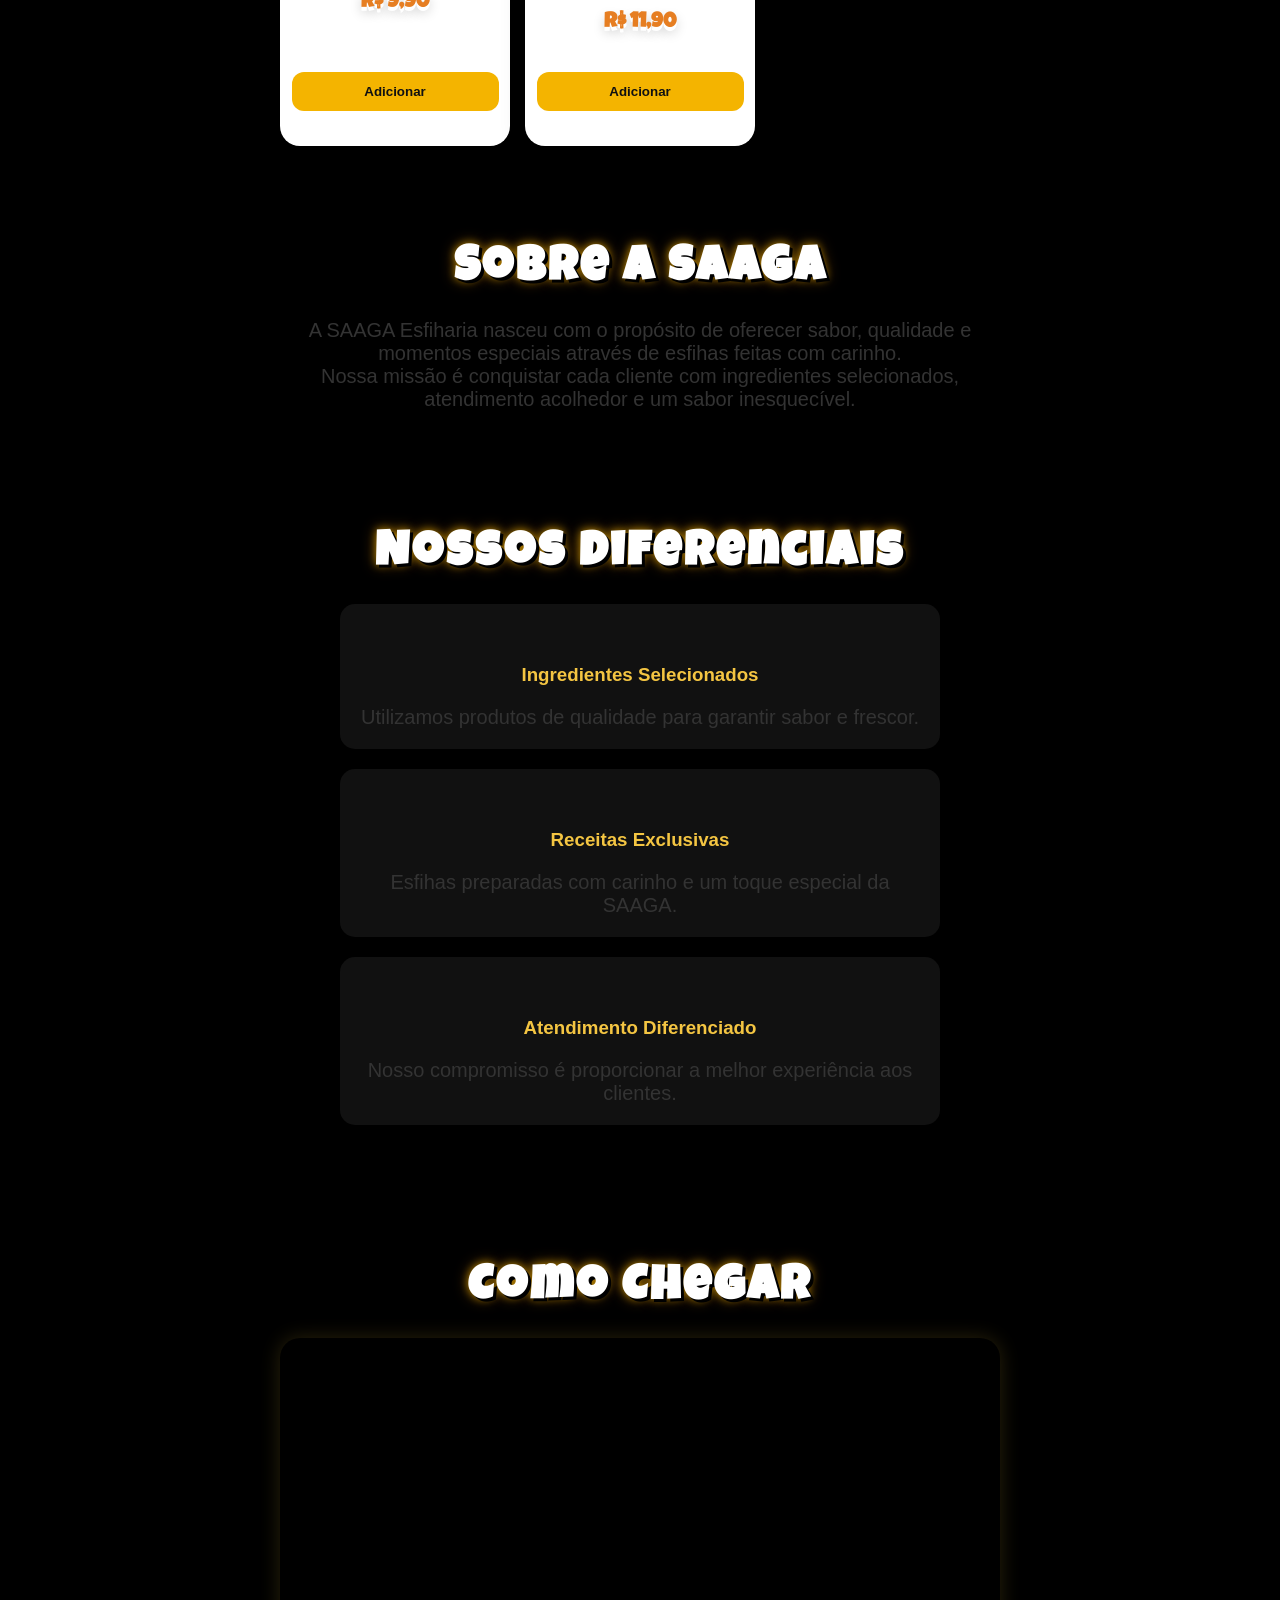
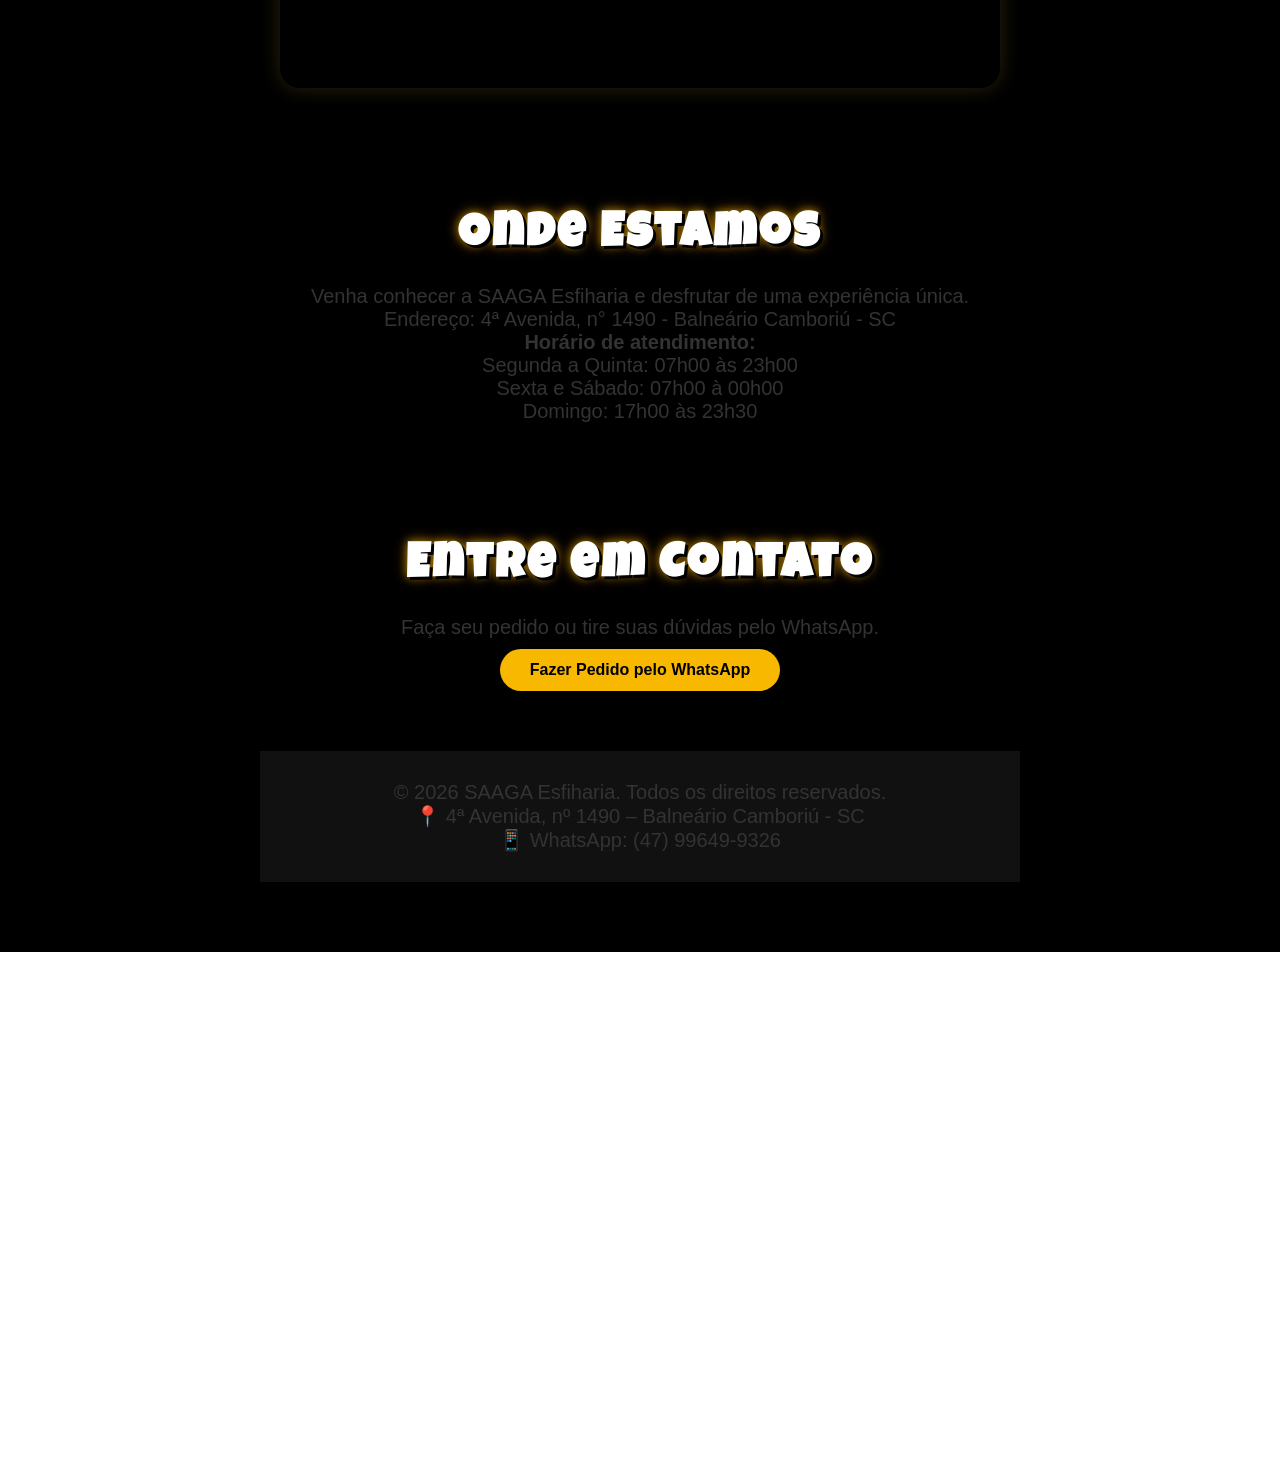
==== commit 0f883cff: "Ajuste de botao whats" ====
--- a/index.html
+++ b/index.html
@@ -622,7 +622,7 @@
         Faça seu pedido ou tire suas dúvidas pelo WhatsApp.
     </p>
 
-    <a href="https://wa.me/5547996499326?text=Olá!%20Gostaria%20de%20conhecer%20o%20cardápio%20da%20SAAGA%20Esfiharia." class="botao-whatsapp" target="_blank">
+    <a href="https://wa.me/5547996499326?text=Olá!%20Gostaria%20de%20conhecer%20o%20cardápio%20da%20SAAGA%20Esfiharia." class="botao-whats" target="_blank">
     Fazer Pedido pelo WhatsApp
 </a>
 </section>
--- a/style.css
+++ b/style.css
@@ -446,7 +446,7 @@
     border-radius: 20px;
     overflow: hidden;
     width:100%;
-    min-height: 320px;
+    min-height: 340px;
     display: flex;
     flex-direction: column;
     justify-content: space-between;
@@ -455,13 +455,47 @@
     box-shadow: 0 10px 25px rgba(0,0,0,0.2);
     transition: 0.3s;
 }
-.card-produto:hover { transform: translateY(-8px); }
-.card-produto img { width:100%; height:220px; object-fit:cover; }
-.card-produto h3 { padding:10px; margin:0; color:#222; font-size:18px; }
-.card-produto .preco { color:#e67e22; font-size:1.3rem; font-weight:bold; }
+.card-produto:hover {
+    transform: translateY(-8px); 
+}
+
+.card-produto img { 
+    width:100%; 
+    height:auto;
+    object-fit:contain; 
+    object-position: center;
+ }
+ 
+ @media (max-width: 480px) {
+  .card-produto img {
+    object-position: center 0%; /* sobe mais no celular */
+  }
+}
+
+.card-produto h3 {
+     padding:10px;
+     margin:0;
+     color:#222; 
+     font-size:18px;
+     }
+
+.card-produto .preco {
+     color:#e67e22; 
+     font-size:1.3rem; 
+     font-weight:bold;
+     }
+
 .card-produto button {
-    width:90%; margin:15px auto; padding:12px; border:none; border-radius:12px;
-    background:#f4b400; color:#111; font-weight:bold; cursor:pointer; transition:transform 0.3s;
+    width:90%; 
+    margin:15px auto; 
+    padding:12px; 
+    border:none; 
+    border-radius:12px;
+    background:#f4b400; 
+    color:#111; 
+    font-weight:bold; 
+    cursor:pointer; 
+    transition:transform 0.3s;
 }
 .card-produto button:hover { transform:scale(1.05); }
 
@@ -790,8 +824,10 @@
   .img-destaque {
     width: 100% !important;
     height: 195px !important;
-    object-fit: cover !important;
-    object-position: center !important;
+    object-fit: contain !important;
+    object-position: center center !important;
+    padding: 10px !important;
+    background: #fff !important;
   }
 
   /* ✨ TÍTULO + ESTRELAS VISÍVEIS */
@@ -860,4 +896,37 @@
   .mini-preview, div[style*="position:fixed"], 
   div[style*="overflow:hidden"]
    { display: none !important; }
+}
+
+.botao-whats {
+  display: inline-block;
+  background-color: #f9b800;
+  color: #000;
+  font-weight: bold;
+  padding: 12px 25px;
+  border-radius: 25px;
+  text-decoration: none;
+  margin-top: 10px;
+  text-align: center;
+  width: 100%;
+  max-width: 280px;
+
+  /* ✨ EFEITO INFINITO — brilho + leve aumento */
+  animation: brilhoPulsar 2s ease-in-out infinite alternate;
+}
+
+@keyframes brilhoPulsar {
+  from {
+    box-shadow: 0 0 8px #f9b800, 0 0 15px rgba(249, 184, 0, 0.4);
+    transform: scale(1);
+  }
+  to {
+    box-shadow: 0 0 15px #f9b800, 0 0 25px rgba(249, 184, 0, 0.7);
+    transform: scale(1.03);
+  }
+}
+
+.botao-whats:hover {
+  background-color: #e0a600;
+  animation-play-state: paused; /* pausa ao passar o mouse */
 }
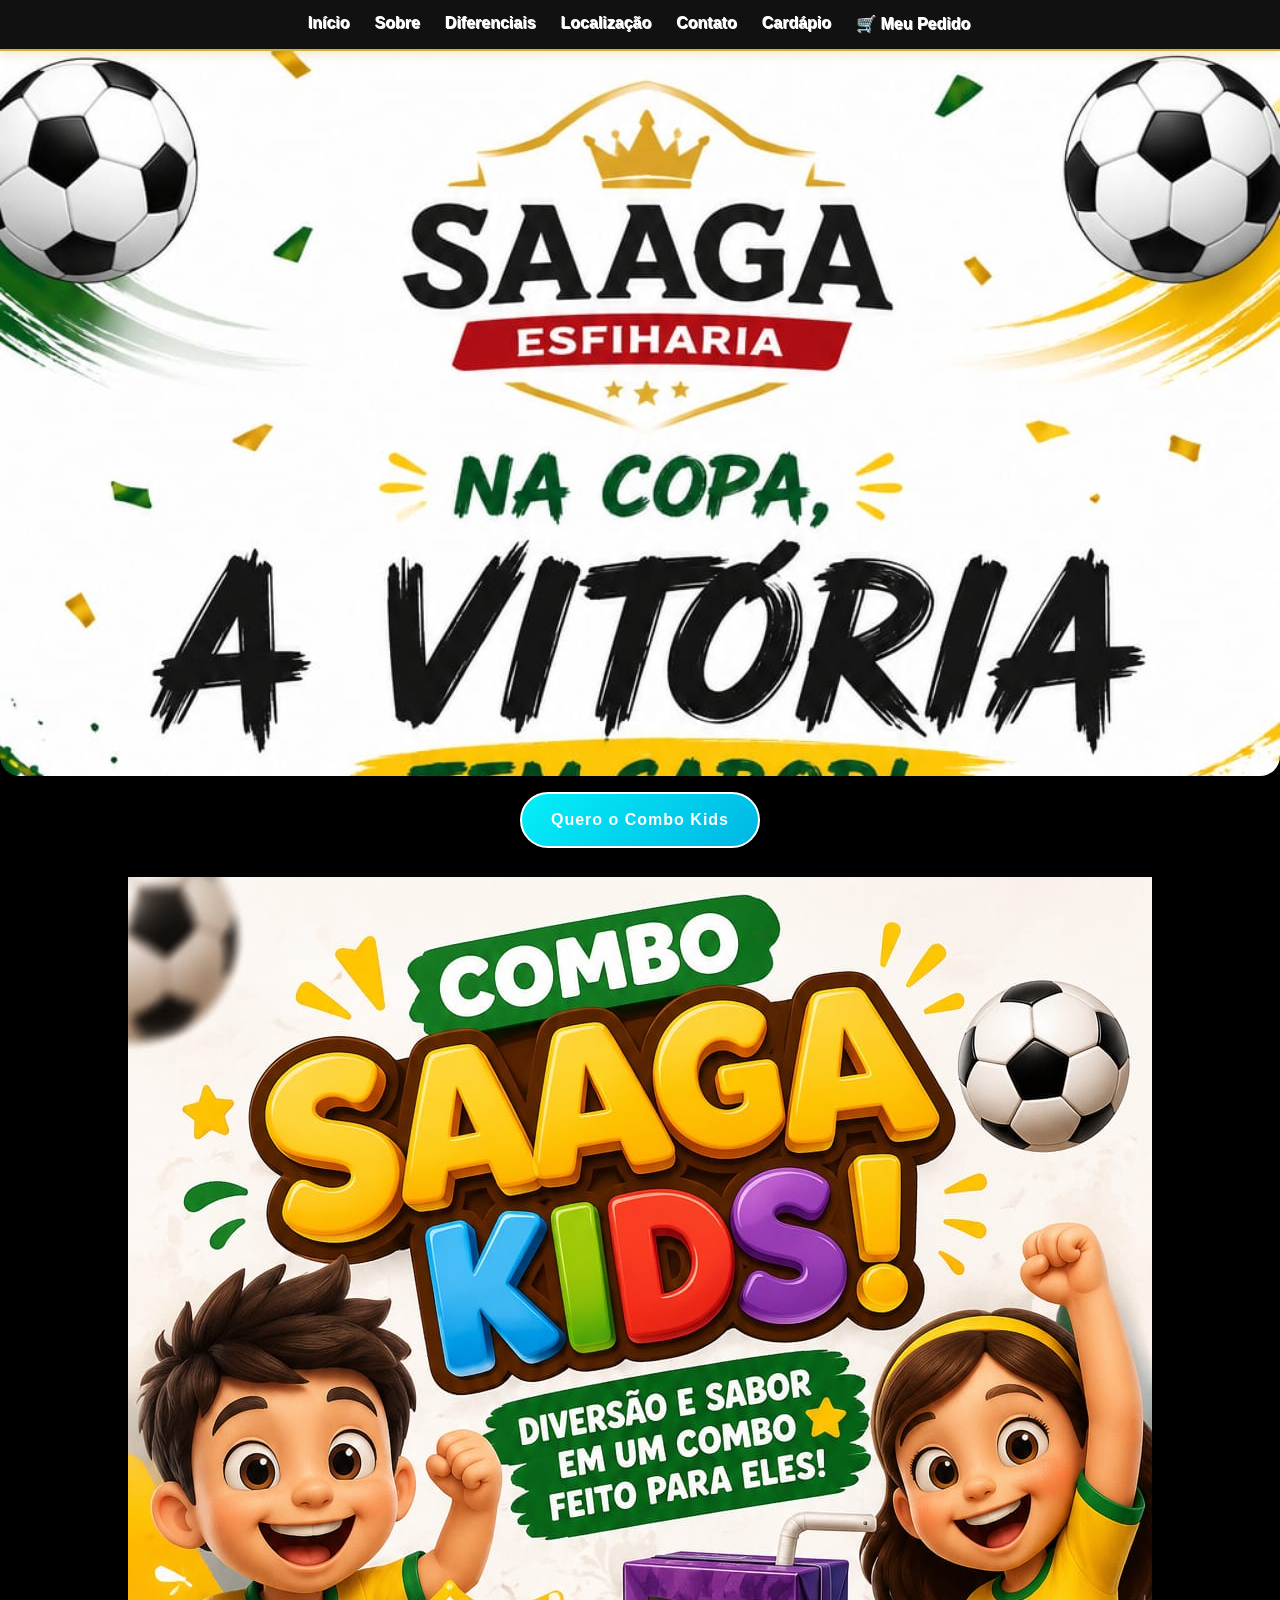
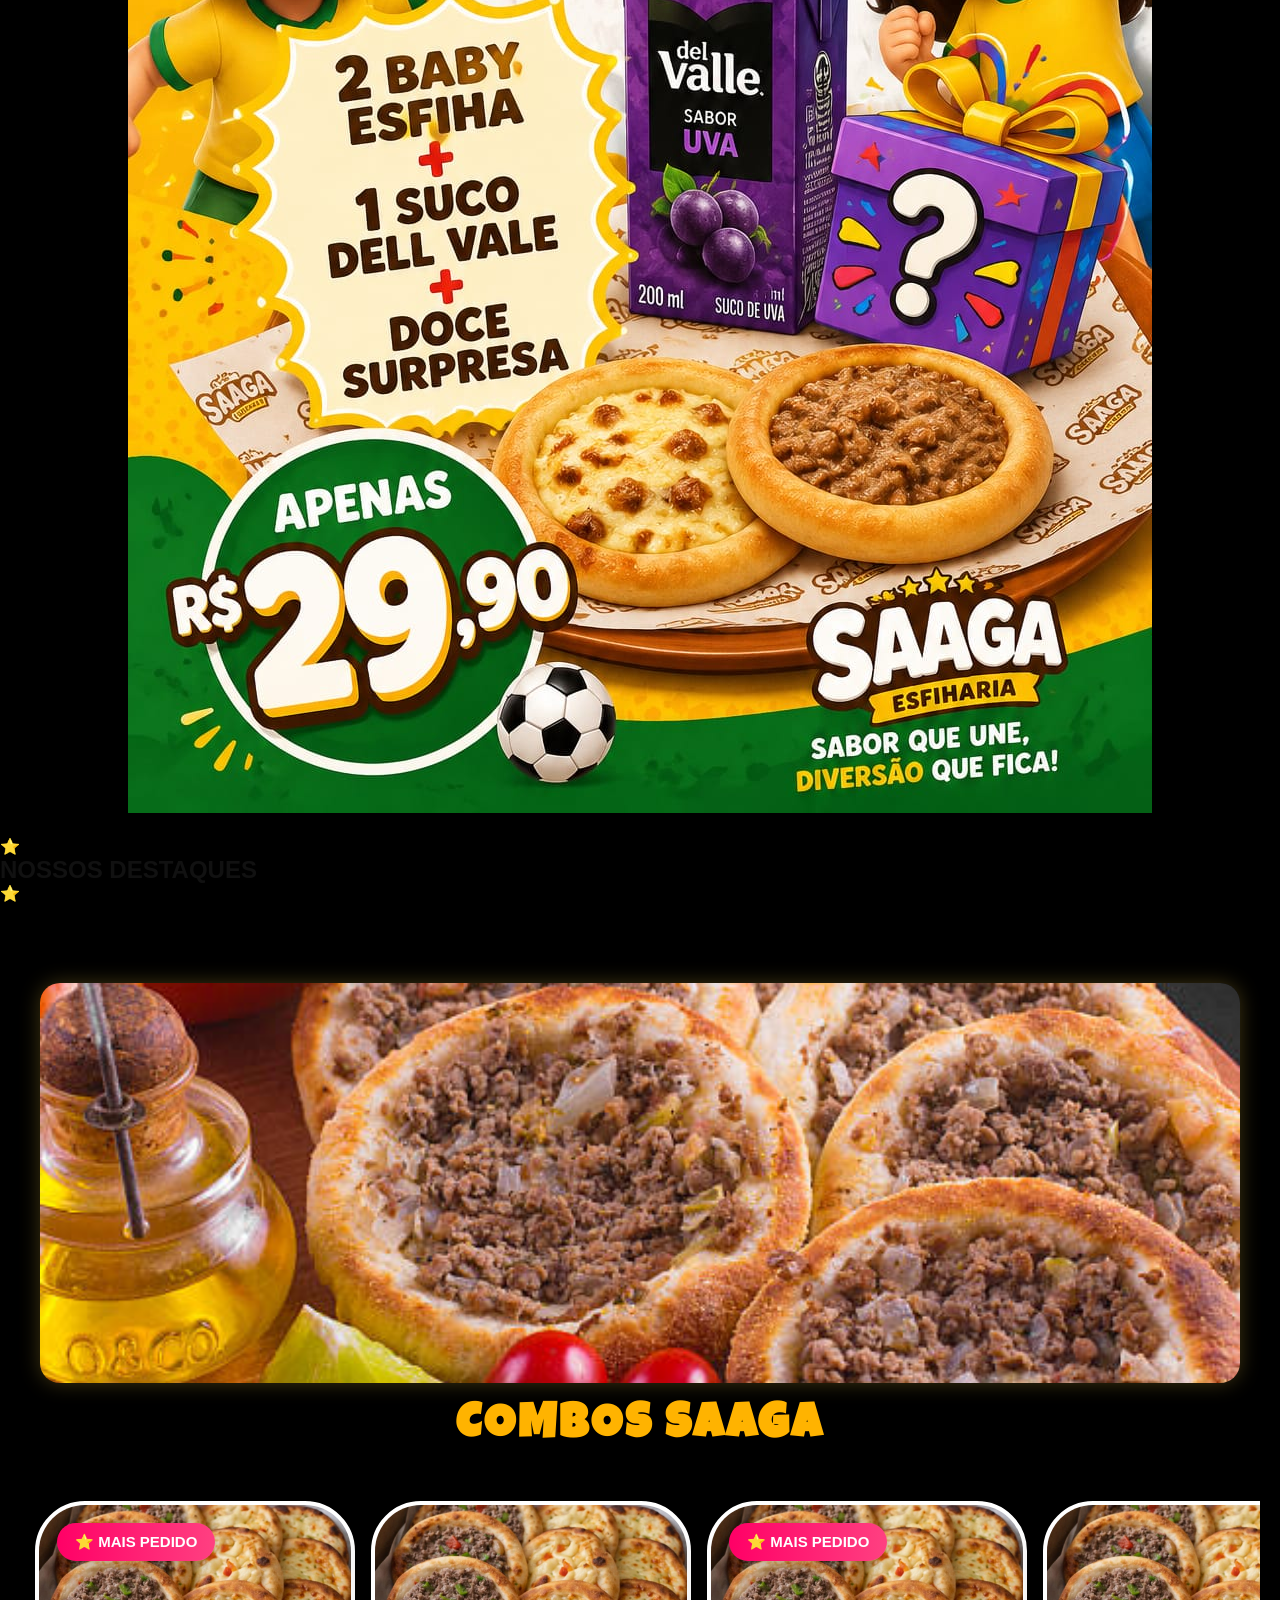
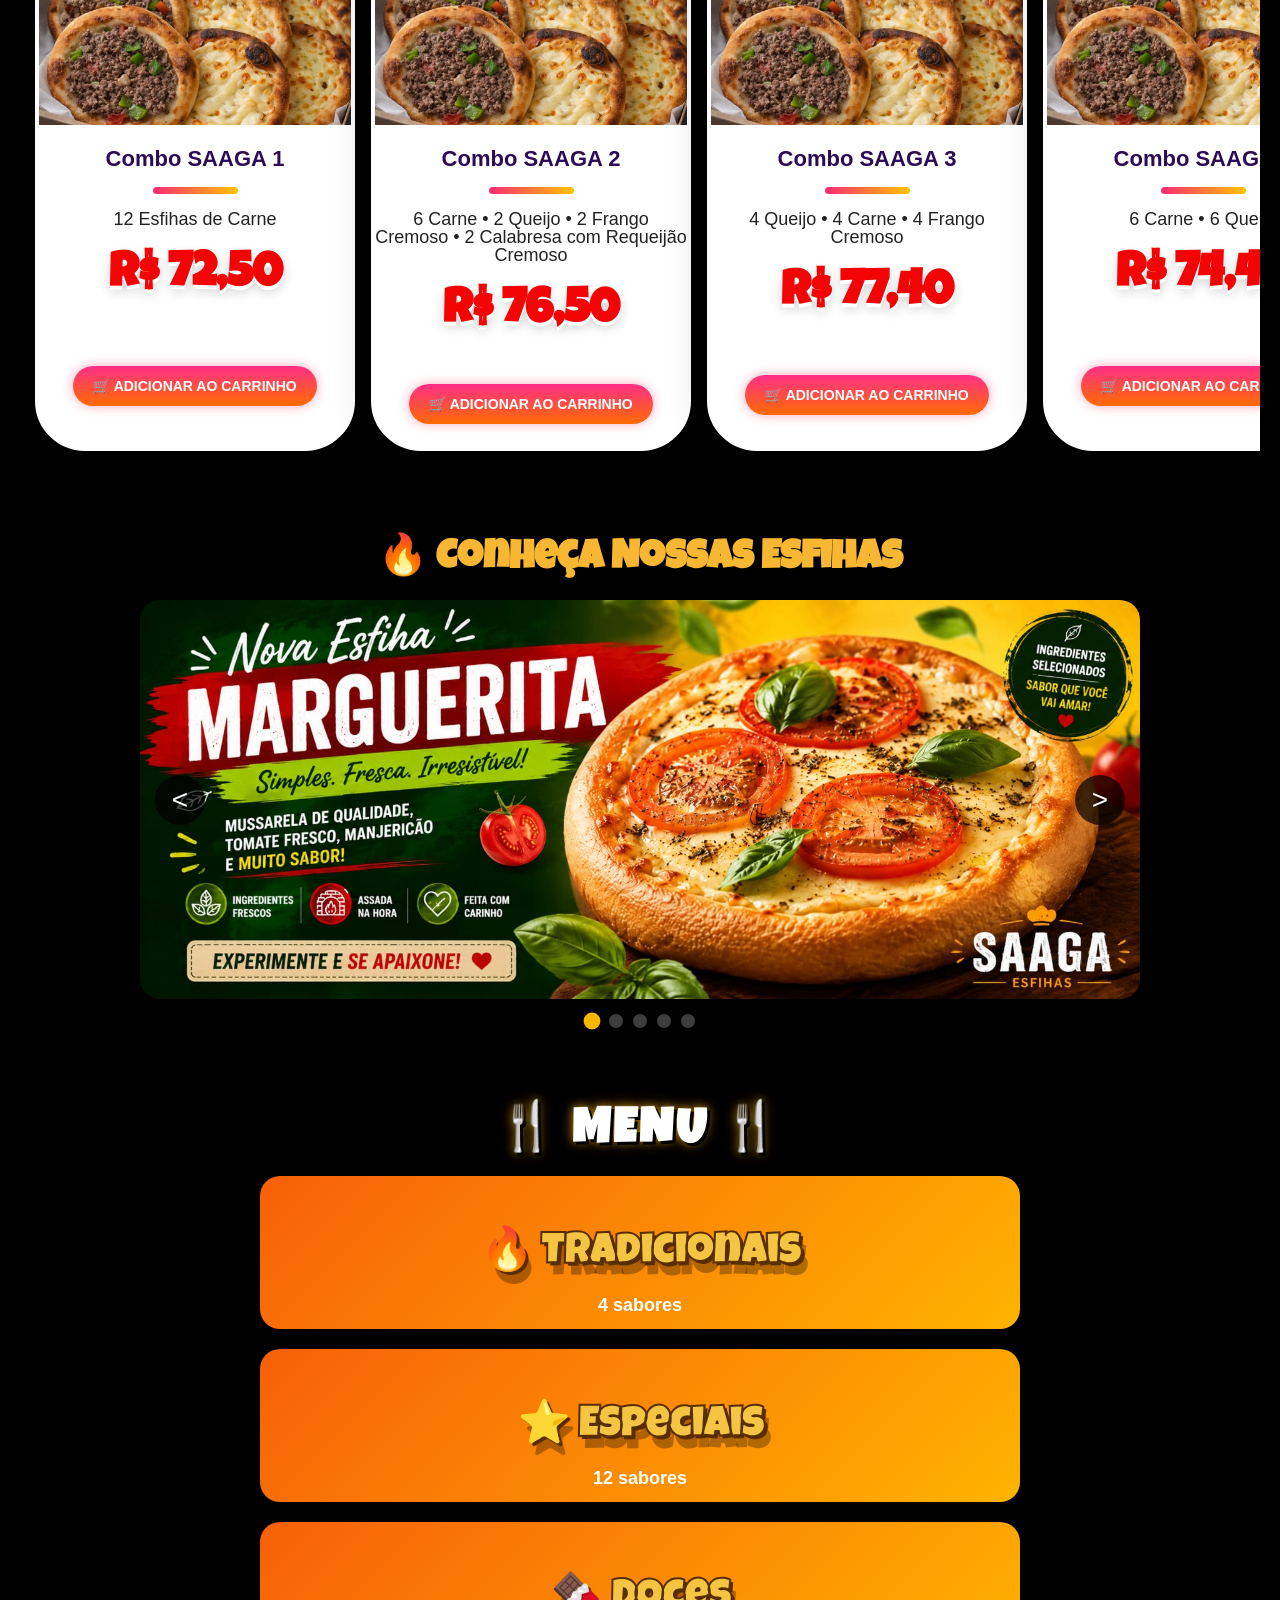
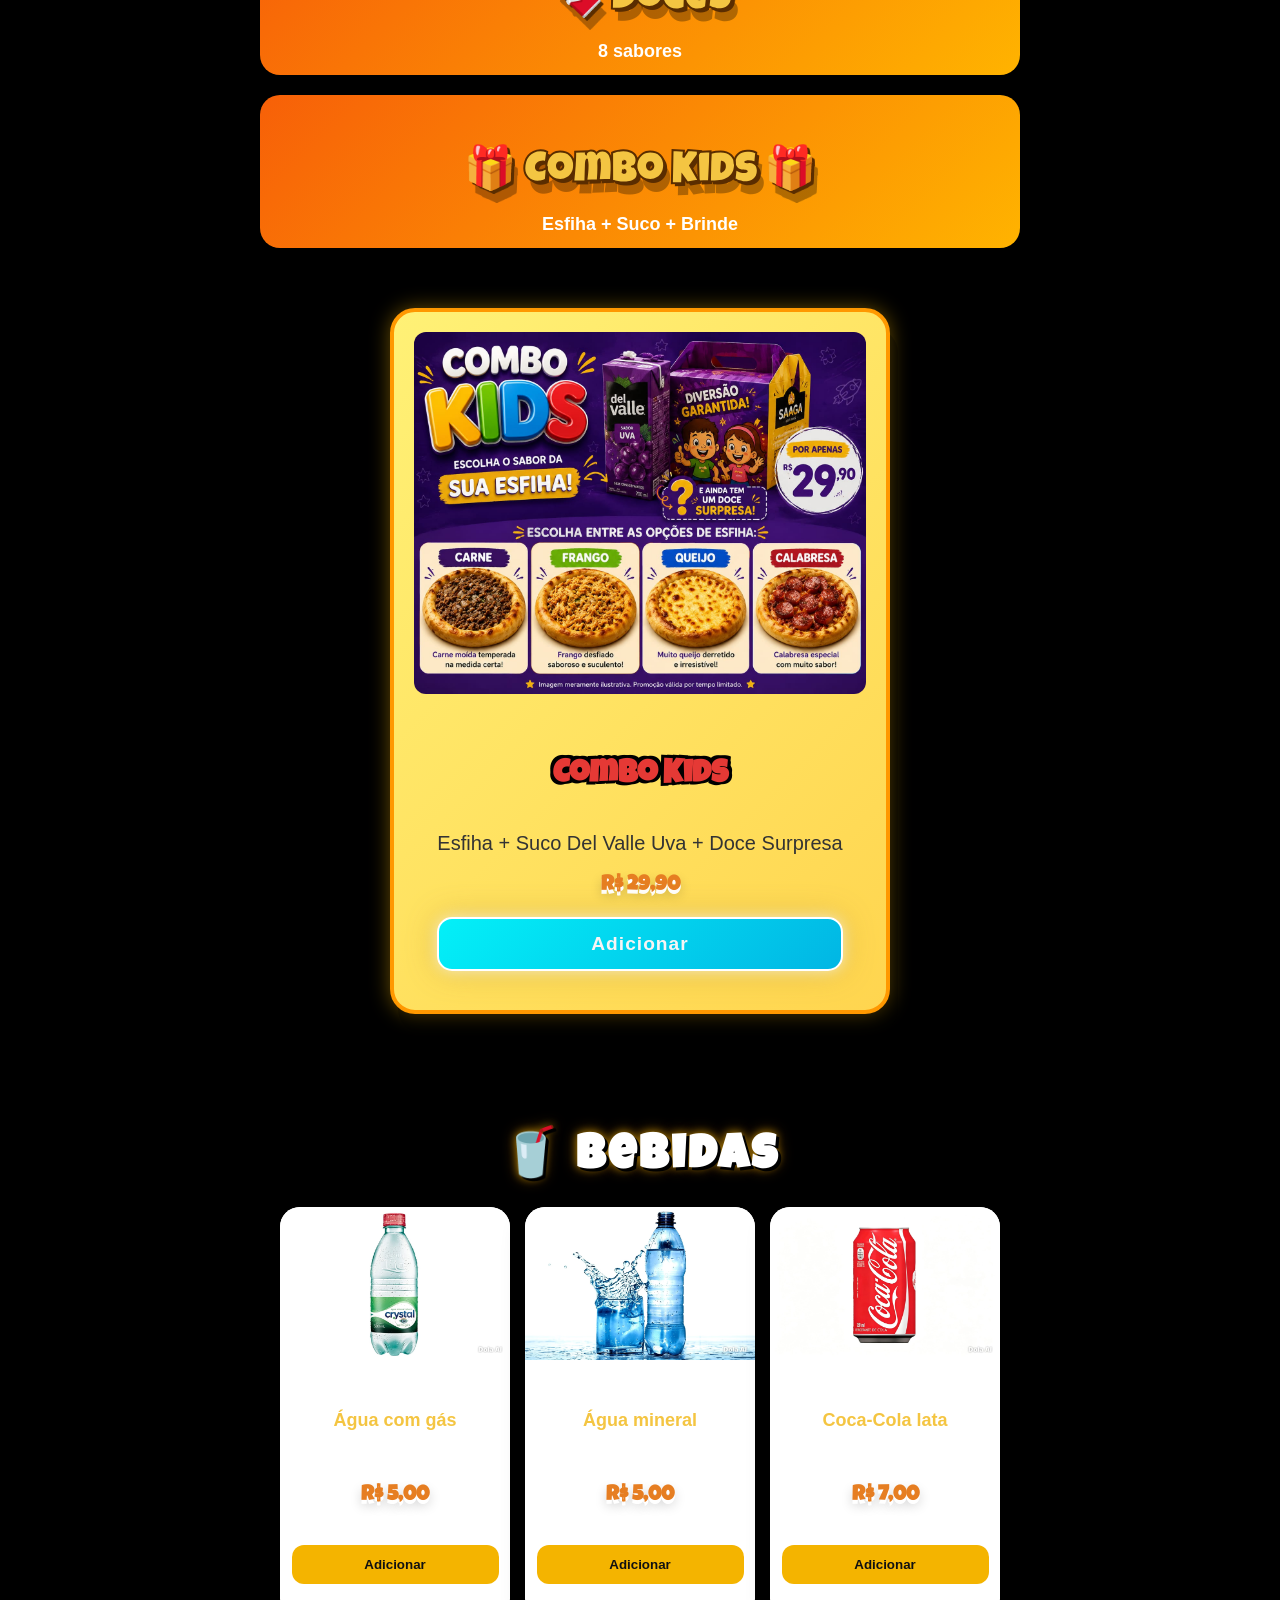
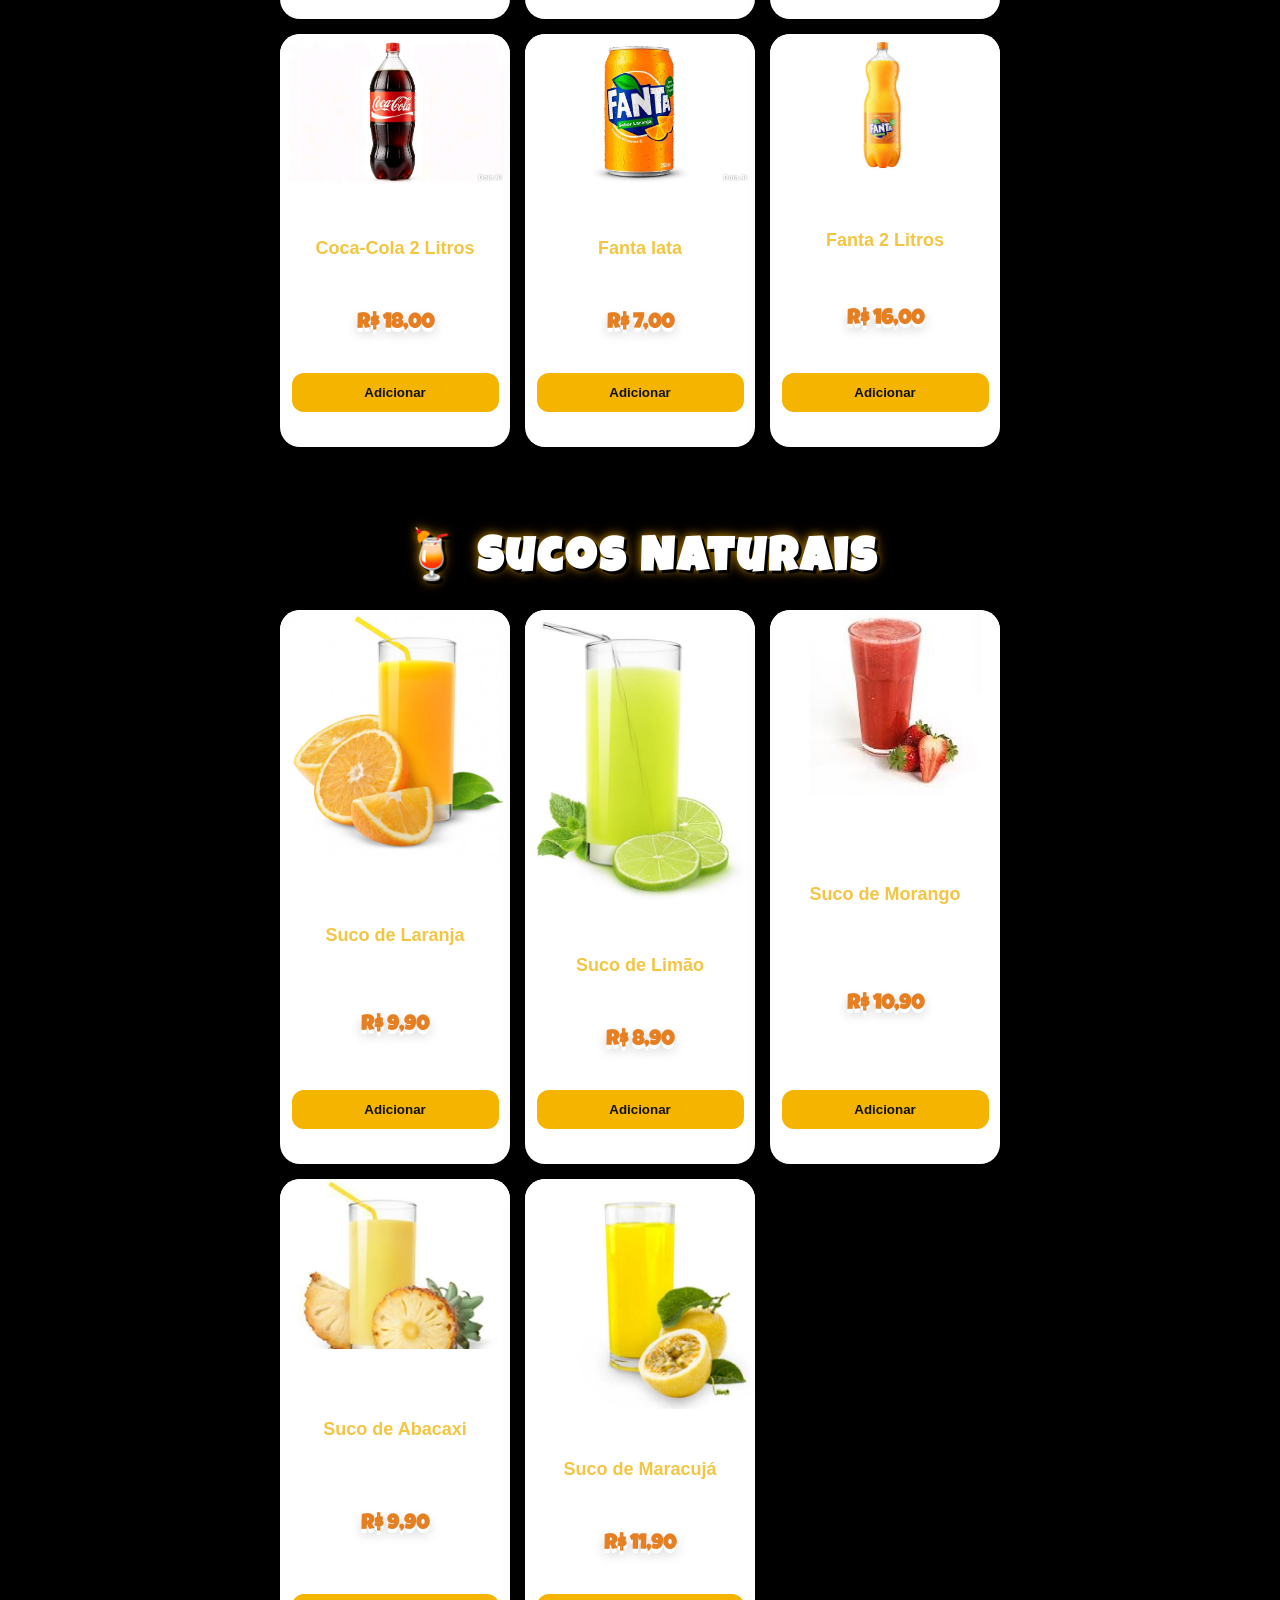
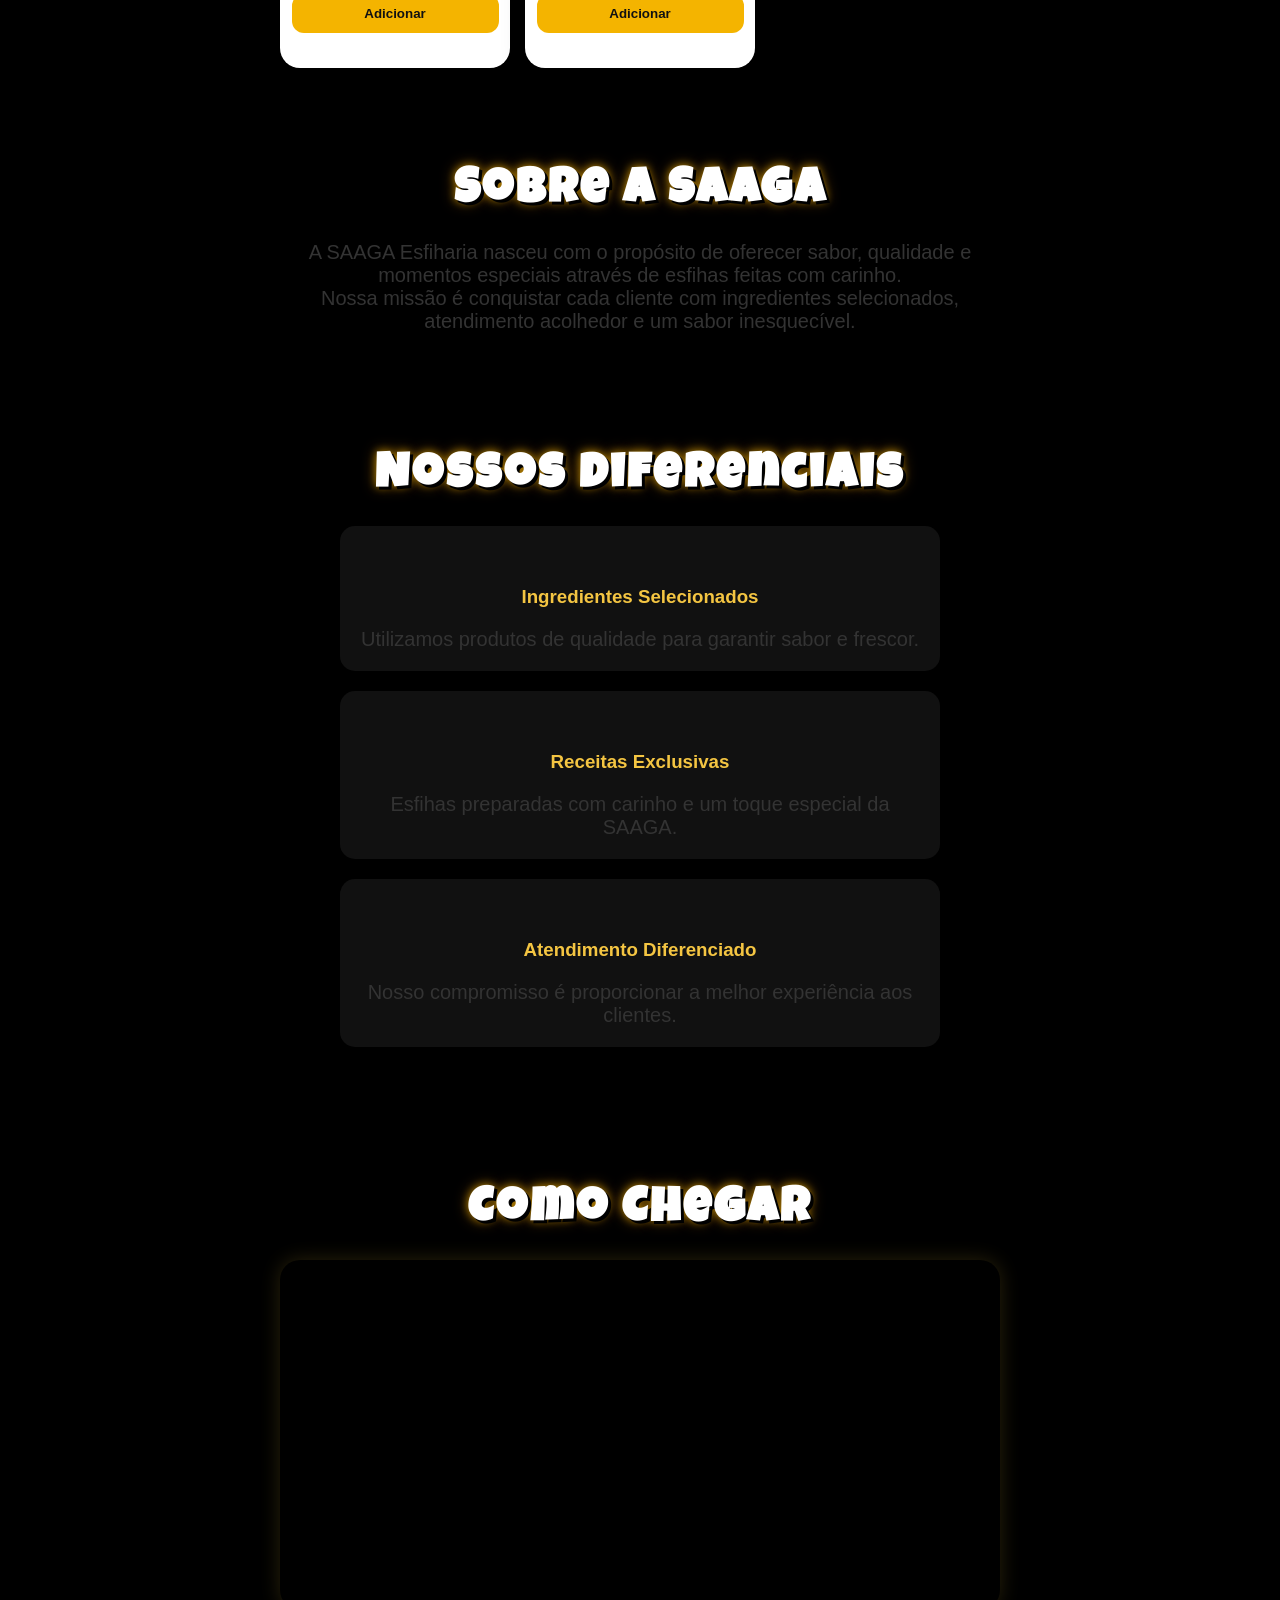
==== commit 607b81db: "Adiciona bolinhas e liga ao carrossel principal" ====
--- a/index.html
+++ b/index.html
@@ -79,6 +79,15 @@
         <img src="imagens/background-combo.jpg" alt="SAAGA" class="slide">
     
     </div>
+
+    <div class="pontos">
+  <span class="ponto ativo" onclick="irParaSlide(0)"></span>
+  <span class="ponto" onclick="irParaSlide(1)"></span>
+  <span class="ponto" onclick="irParaSlide(2)"></span>
+  <span class="ponto" onclick="irParaSlide(3)"></span>
+  <span class="ponto" onclick="irParaSlide(4)"></span>
+</div>
+
     </section>
     
 <!-- COMBOS SAAGA -->
@@ -1062,6 +1071,35 @@
     });
 }
 </script>
-
+let slideAtual = 0;
+const totalSlides = document.querySelectorAll('.slide').length;
+const pontos = document.querySelectorAll('.ponto');
+
+function mostrarSlide(n) {
+  const slides = document.querySelectorAll('.slide');
+  if (n >= totalSlides) slideAtual = 0;
+  if (n < 0) slideAtual = totalSlides - 1;
+
+  // Troca a imagem
+  slides.forEach(s => s.classList.remove('ativo'));
+  slides[slideAtual].classList.add('ativo');
+
+  // ✅ AQUI: ATUALIZA AS BOLINHAS JUNTO
+  pontos.forEach(p => p.classList.remove('ativo'));
+  pontos[slideAtual].classList.add('ativo');
+}
+
+function proximoSlide() {
+  slideAtual++;
+  mostrarSlide(slideAtual);
+}
+function anteriorSlide() {
+  slideAtual--;
+  mostrarSlide(slideAtual);
+}
+function irParaSlide(n) {
+  slideAtual = n;
+  mostrarSlide(slideAtual);
+}
 </body>
 </html>
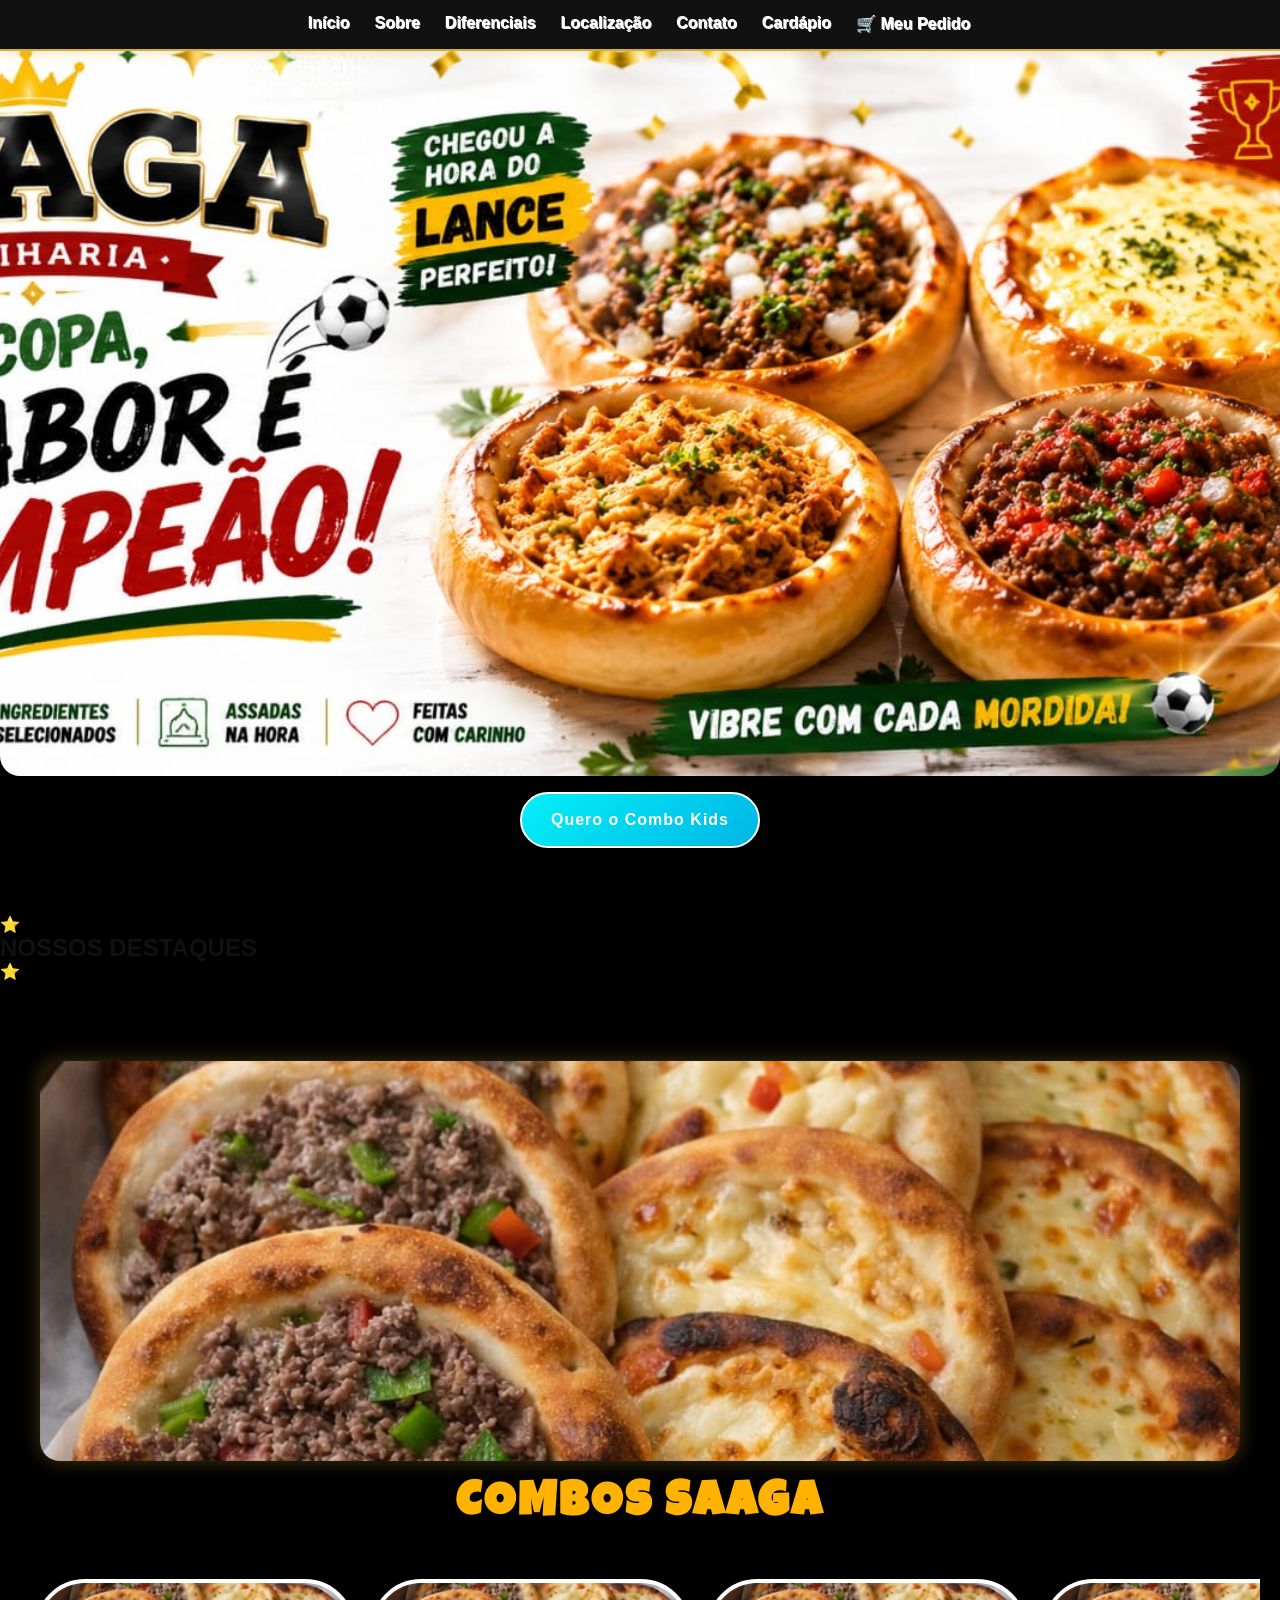
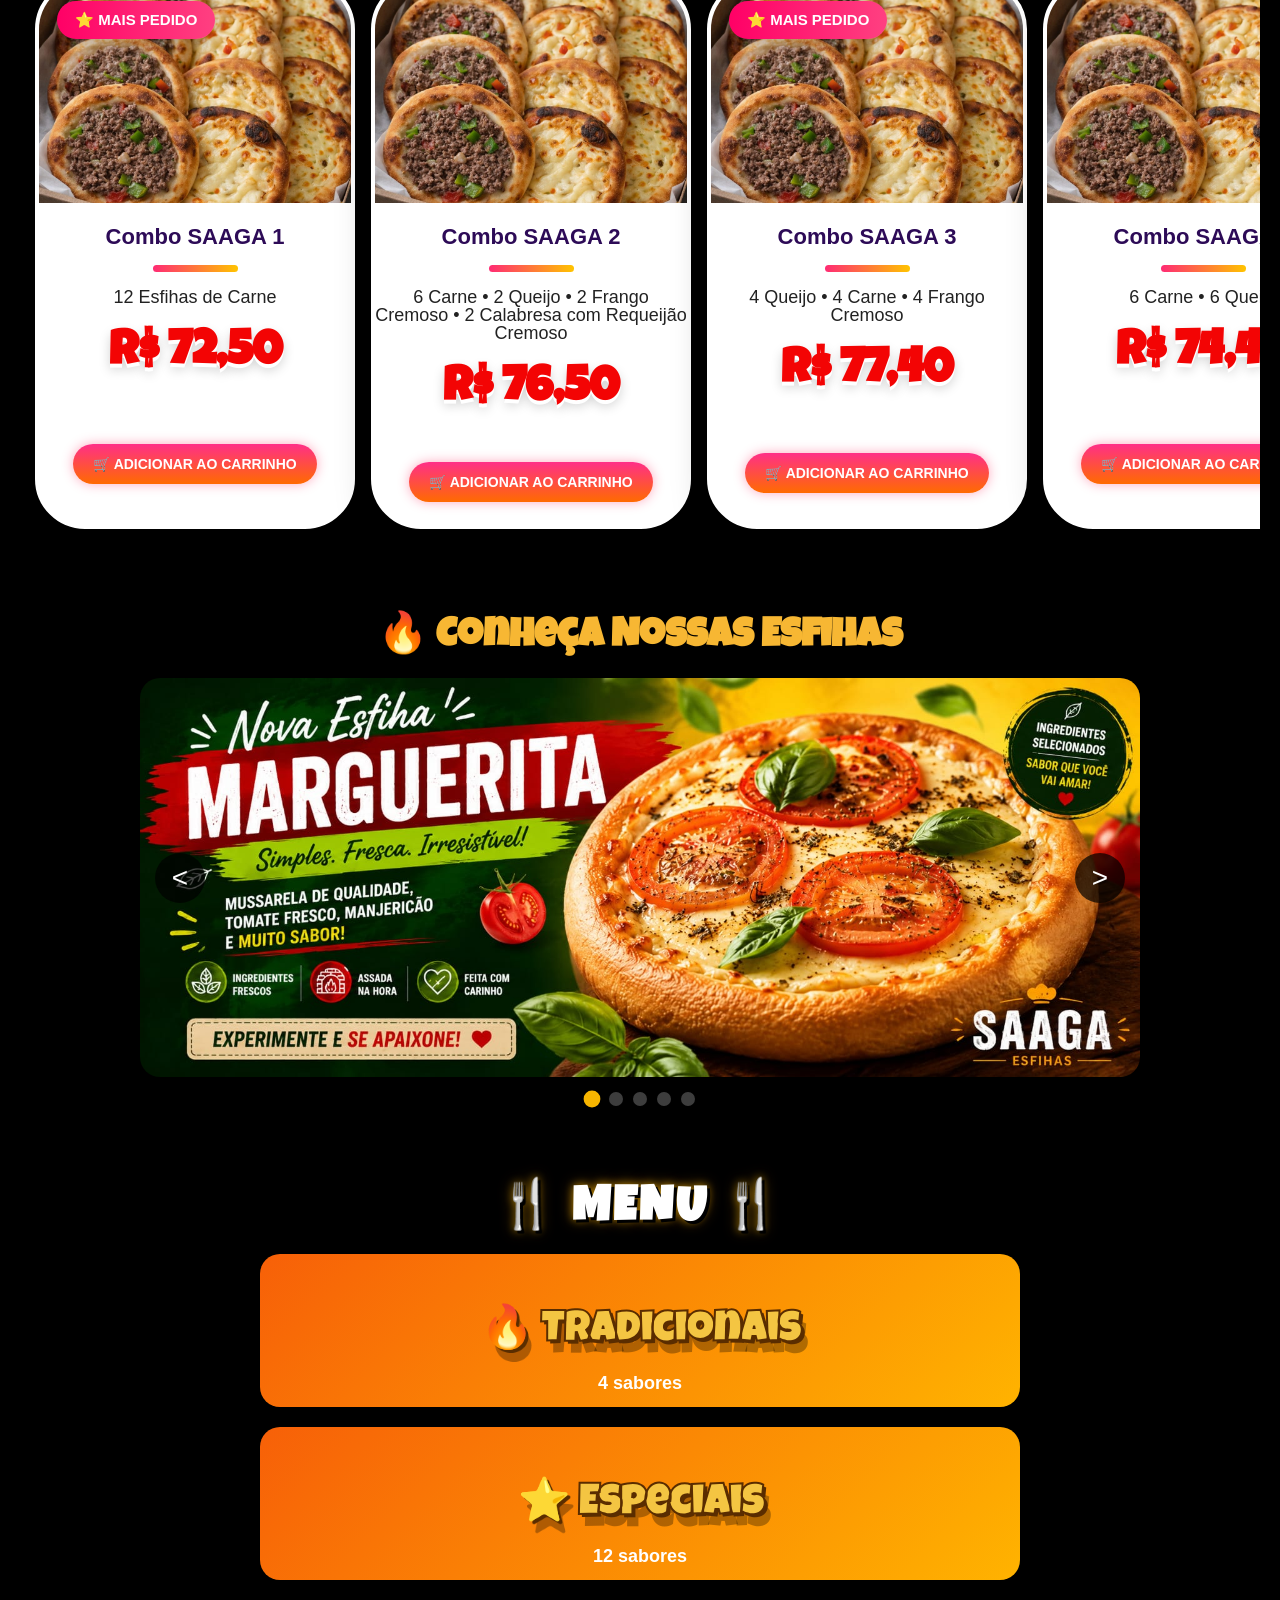
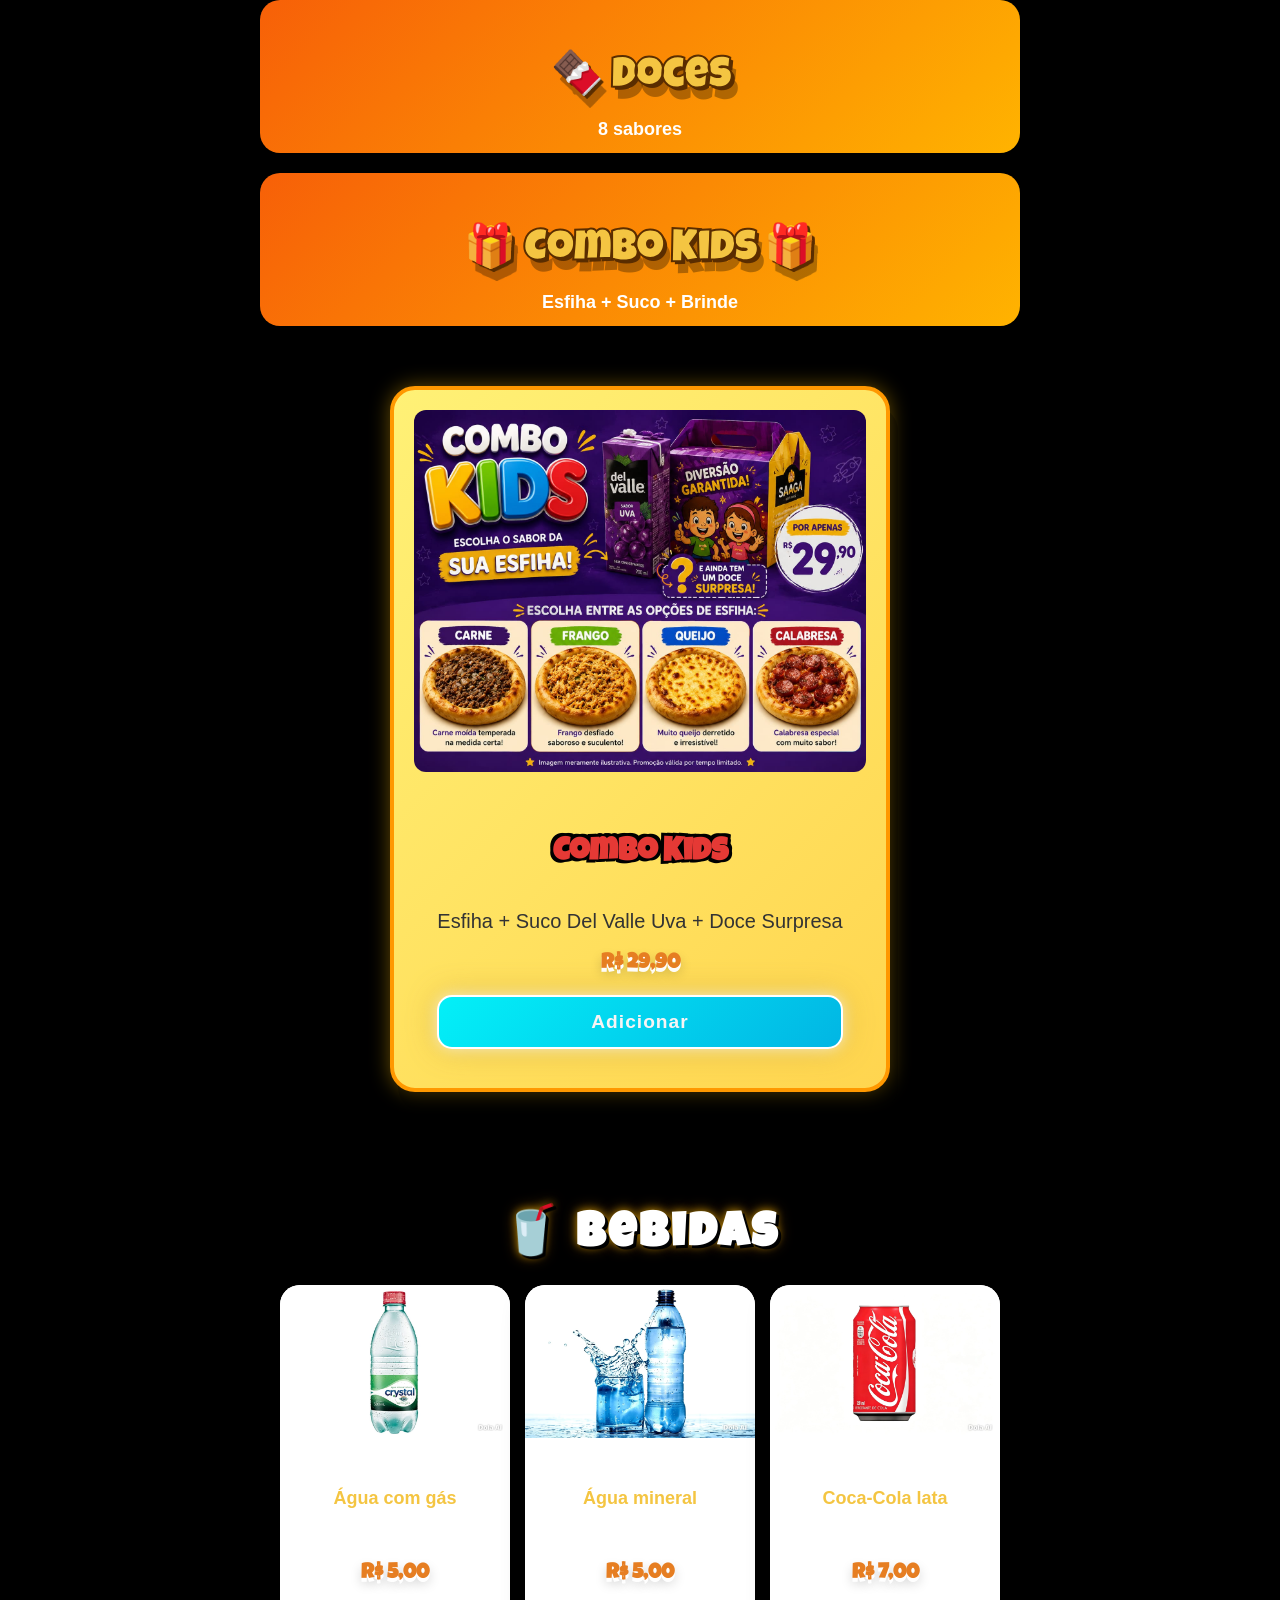
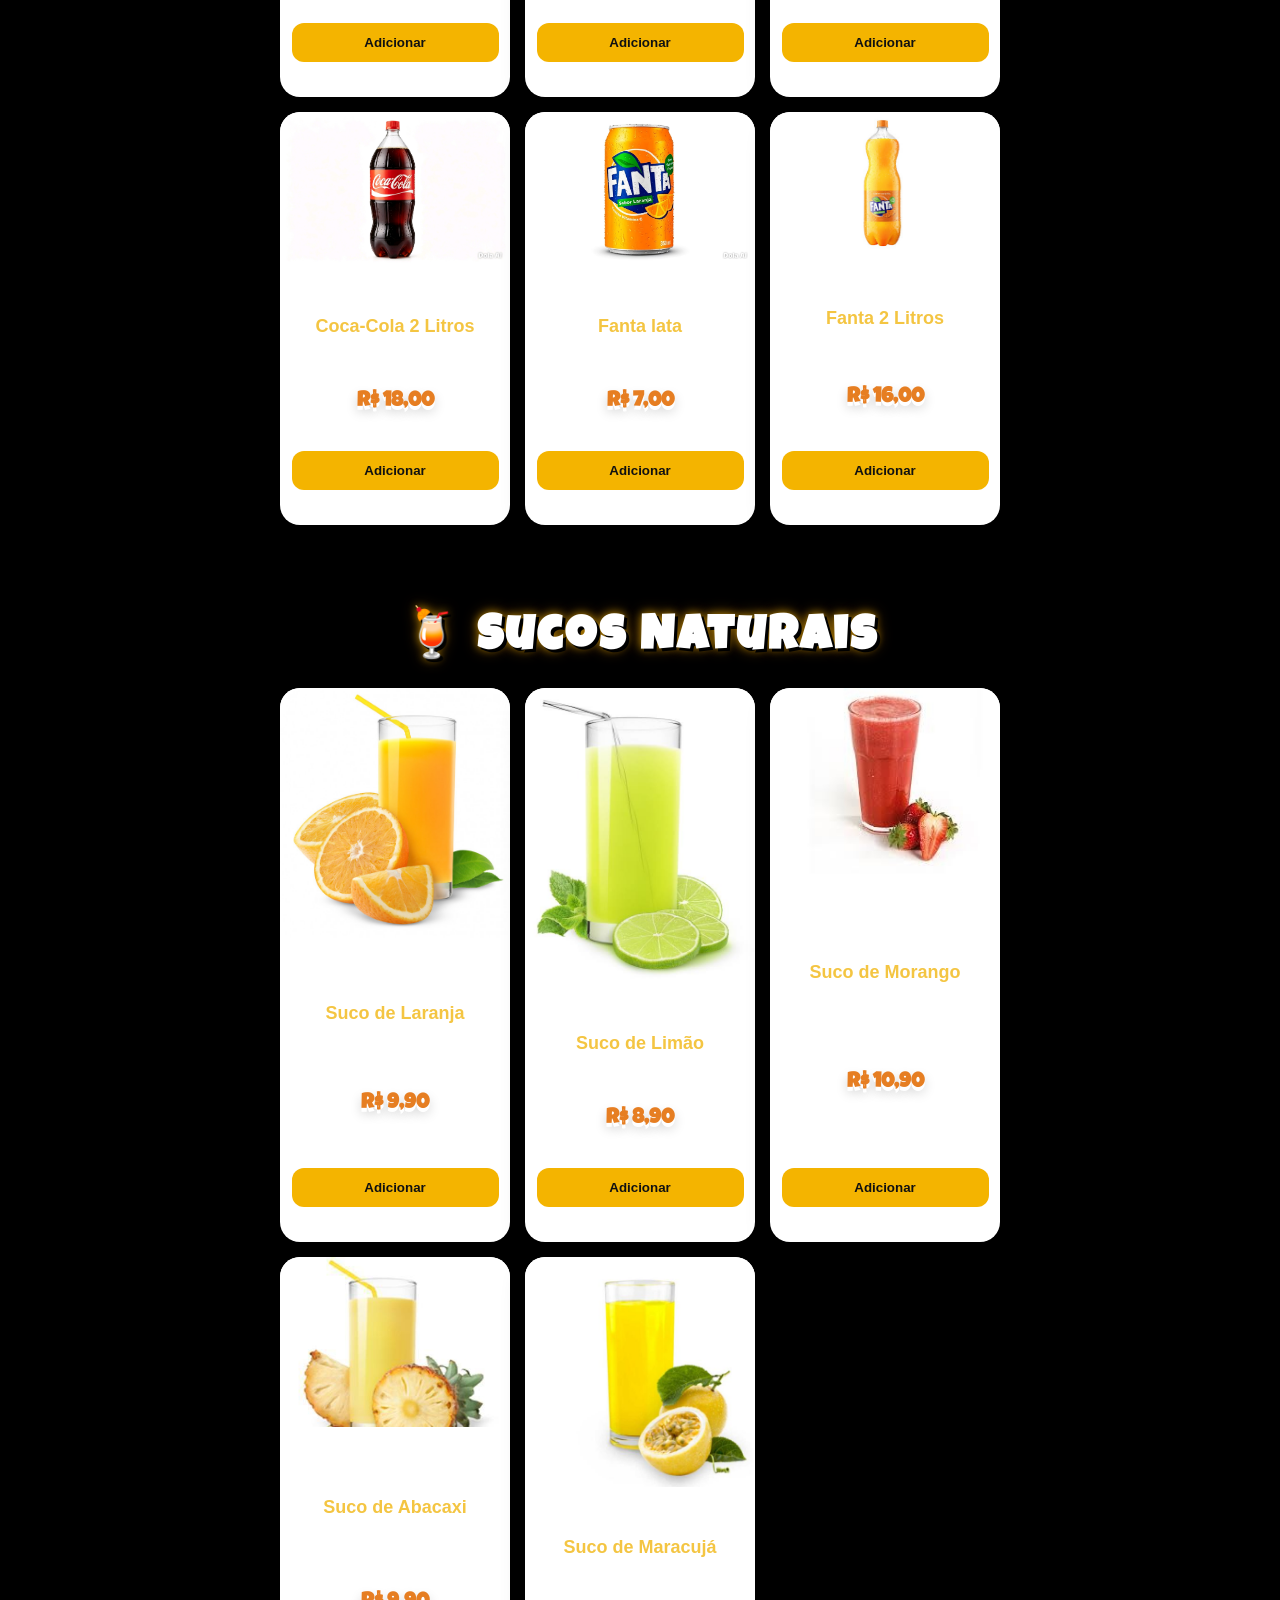
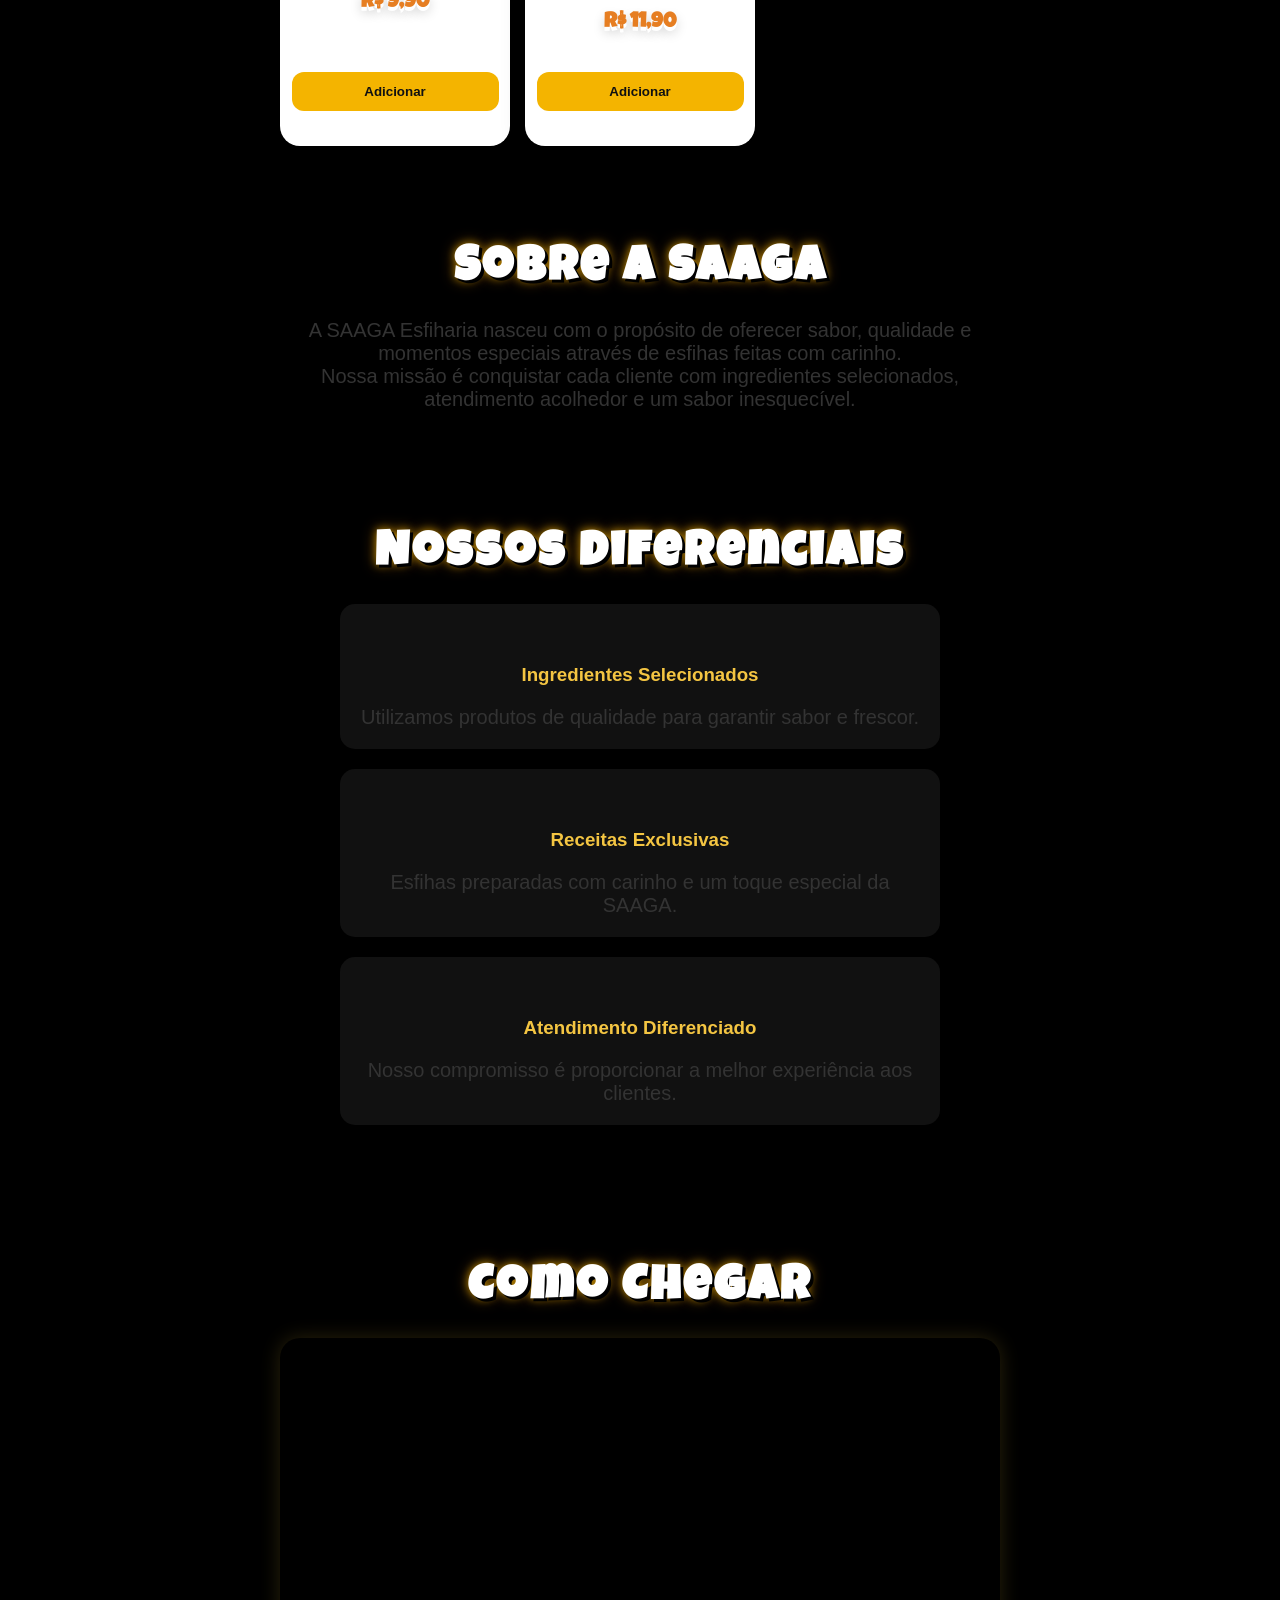
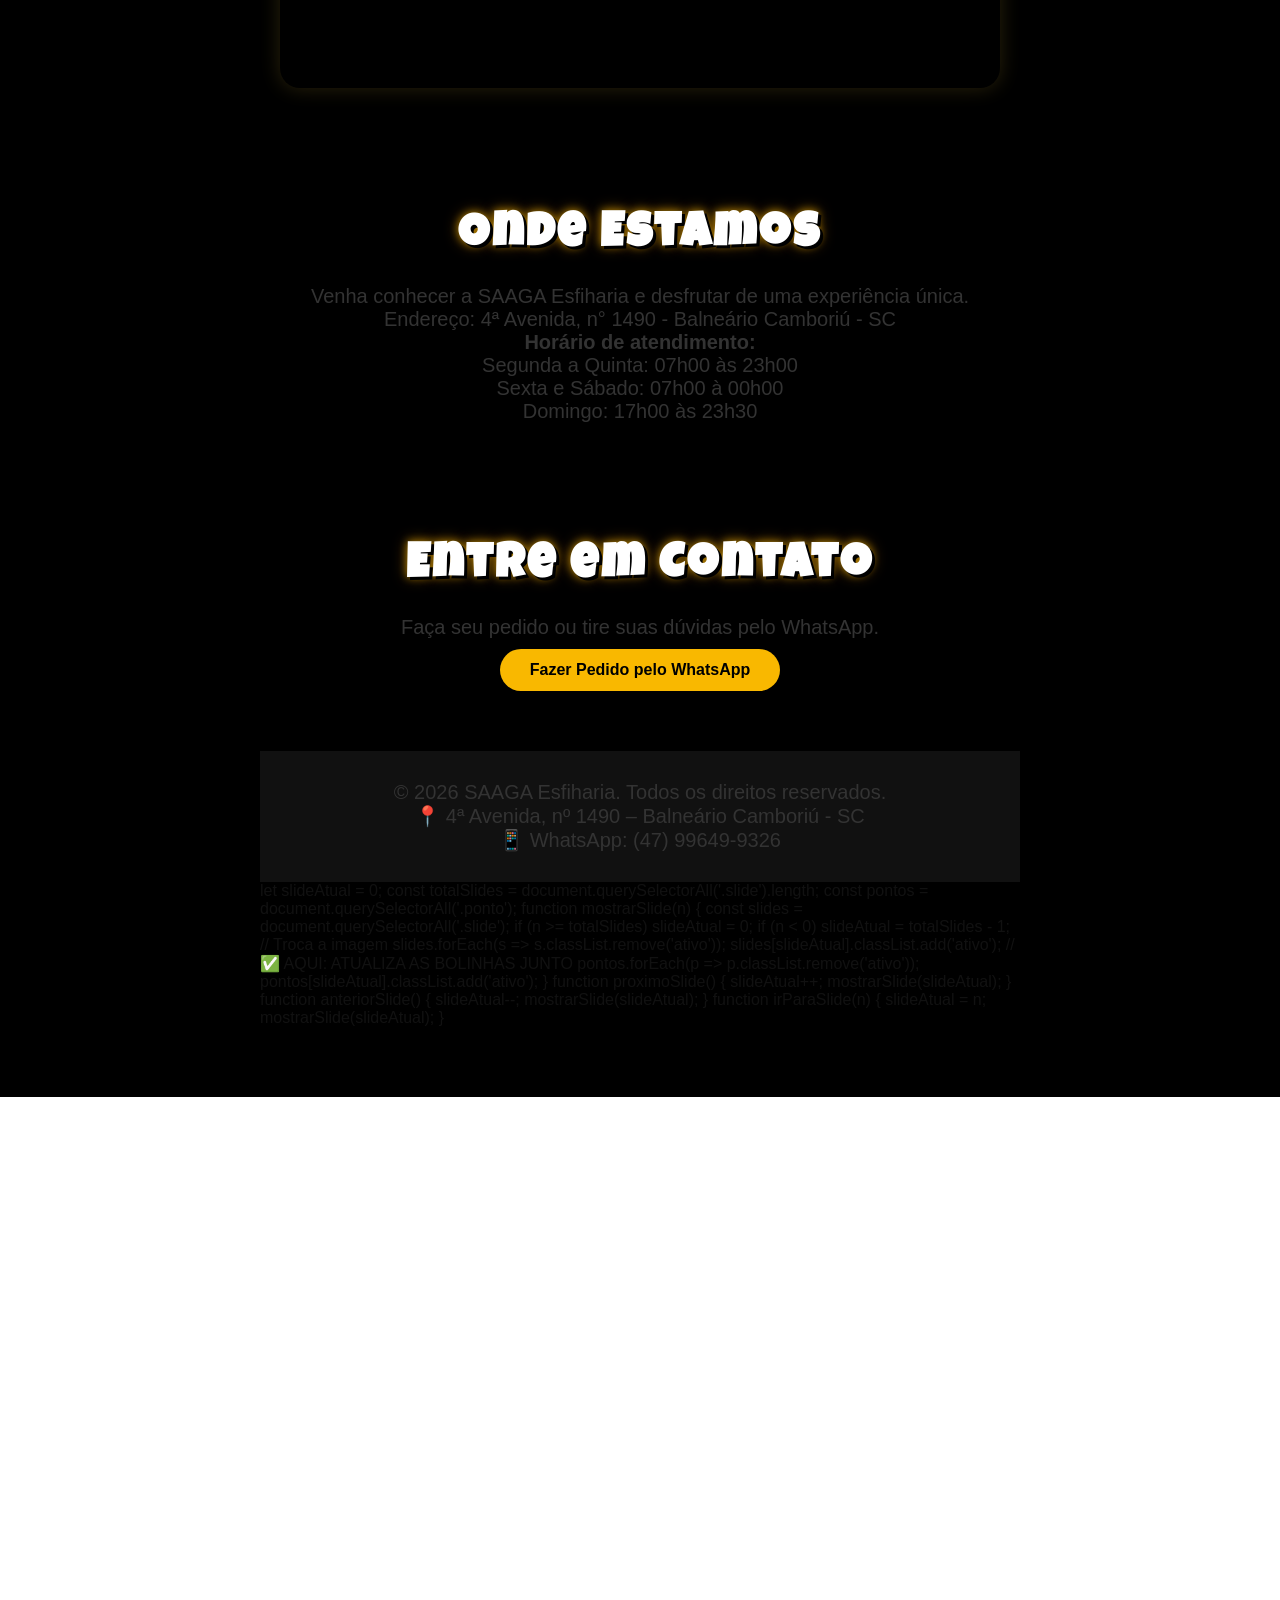
==== commit f8bdf66f: "Corrigindo problema do JavaScript" ====
--- a/index.html
+++ b/index.html
@@ -1101,5 +1101,6 @@
   slideAtual = n;
   mostrarSlide(slideAtual);
 }
+</script>
 </body>
 </html>
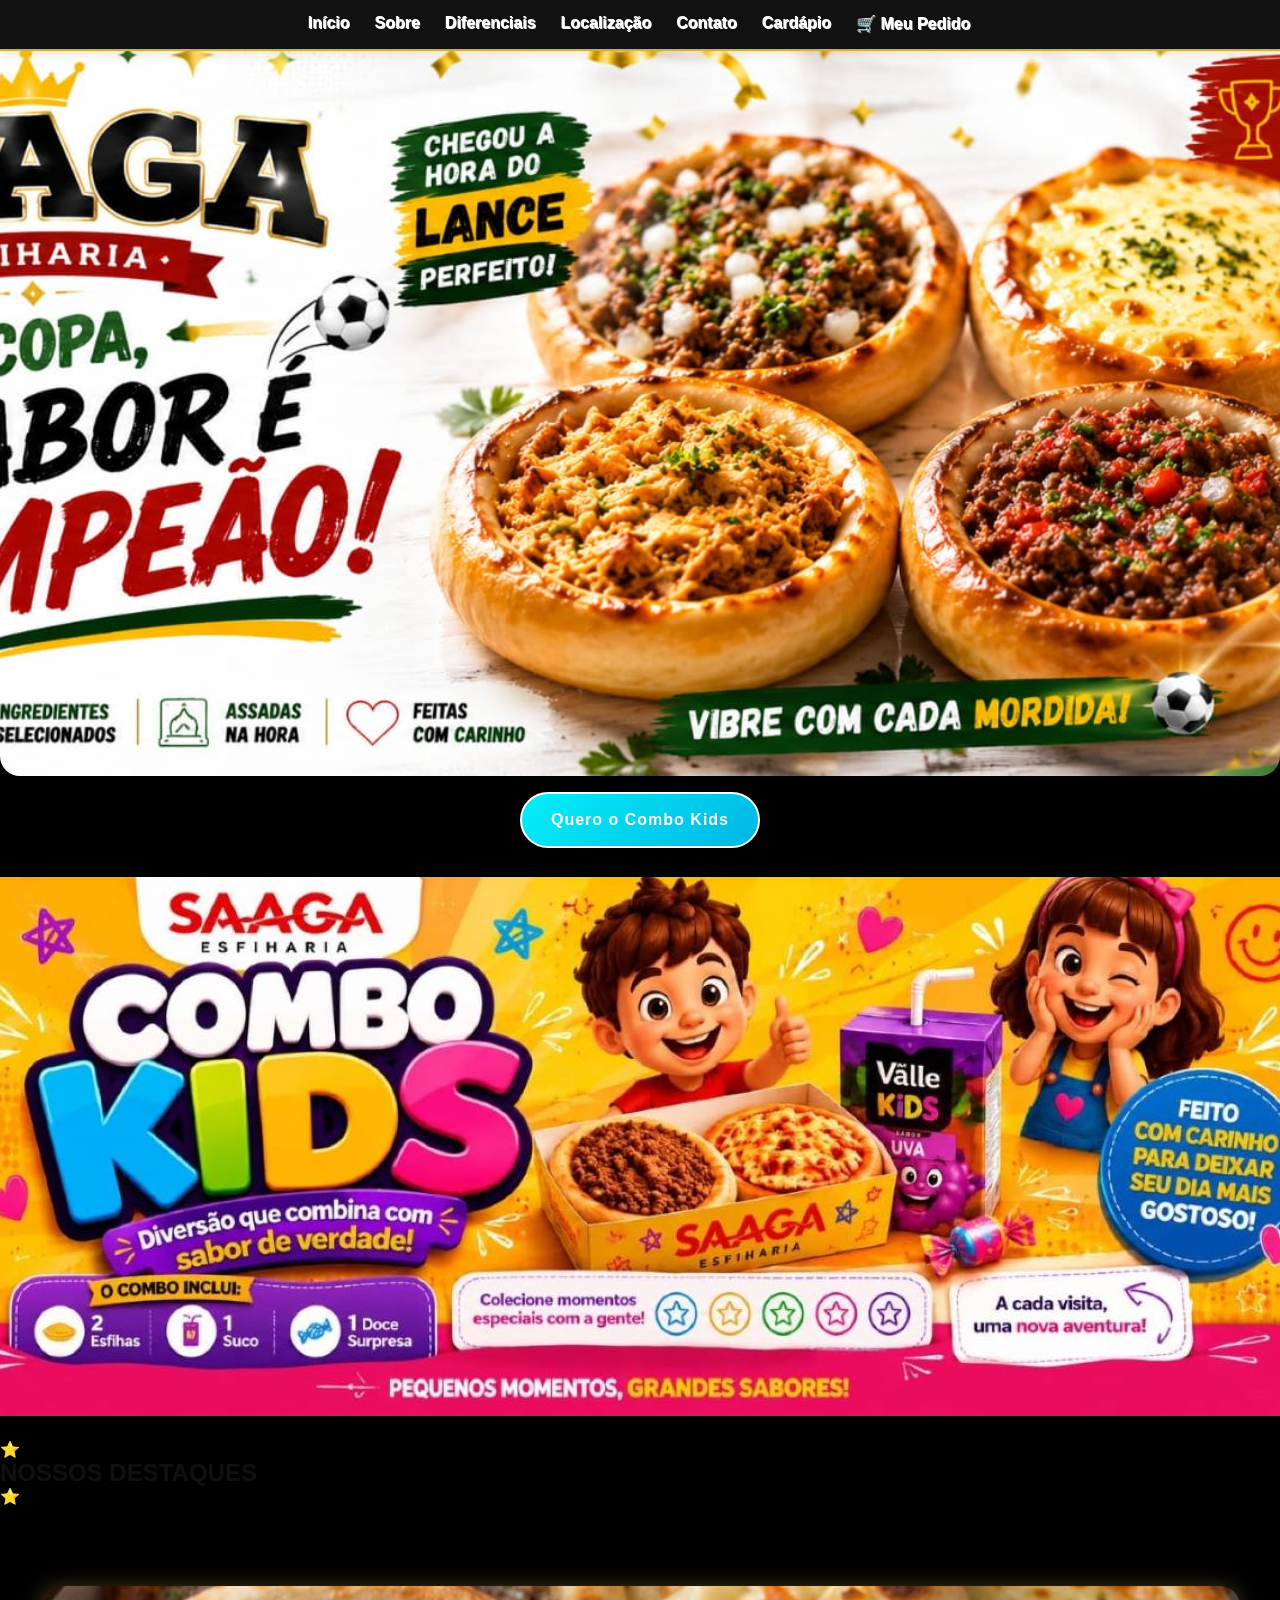
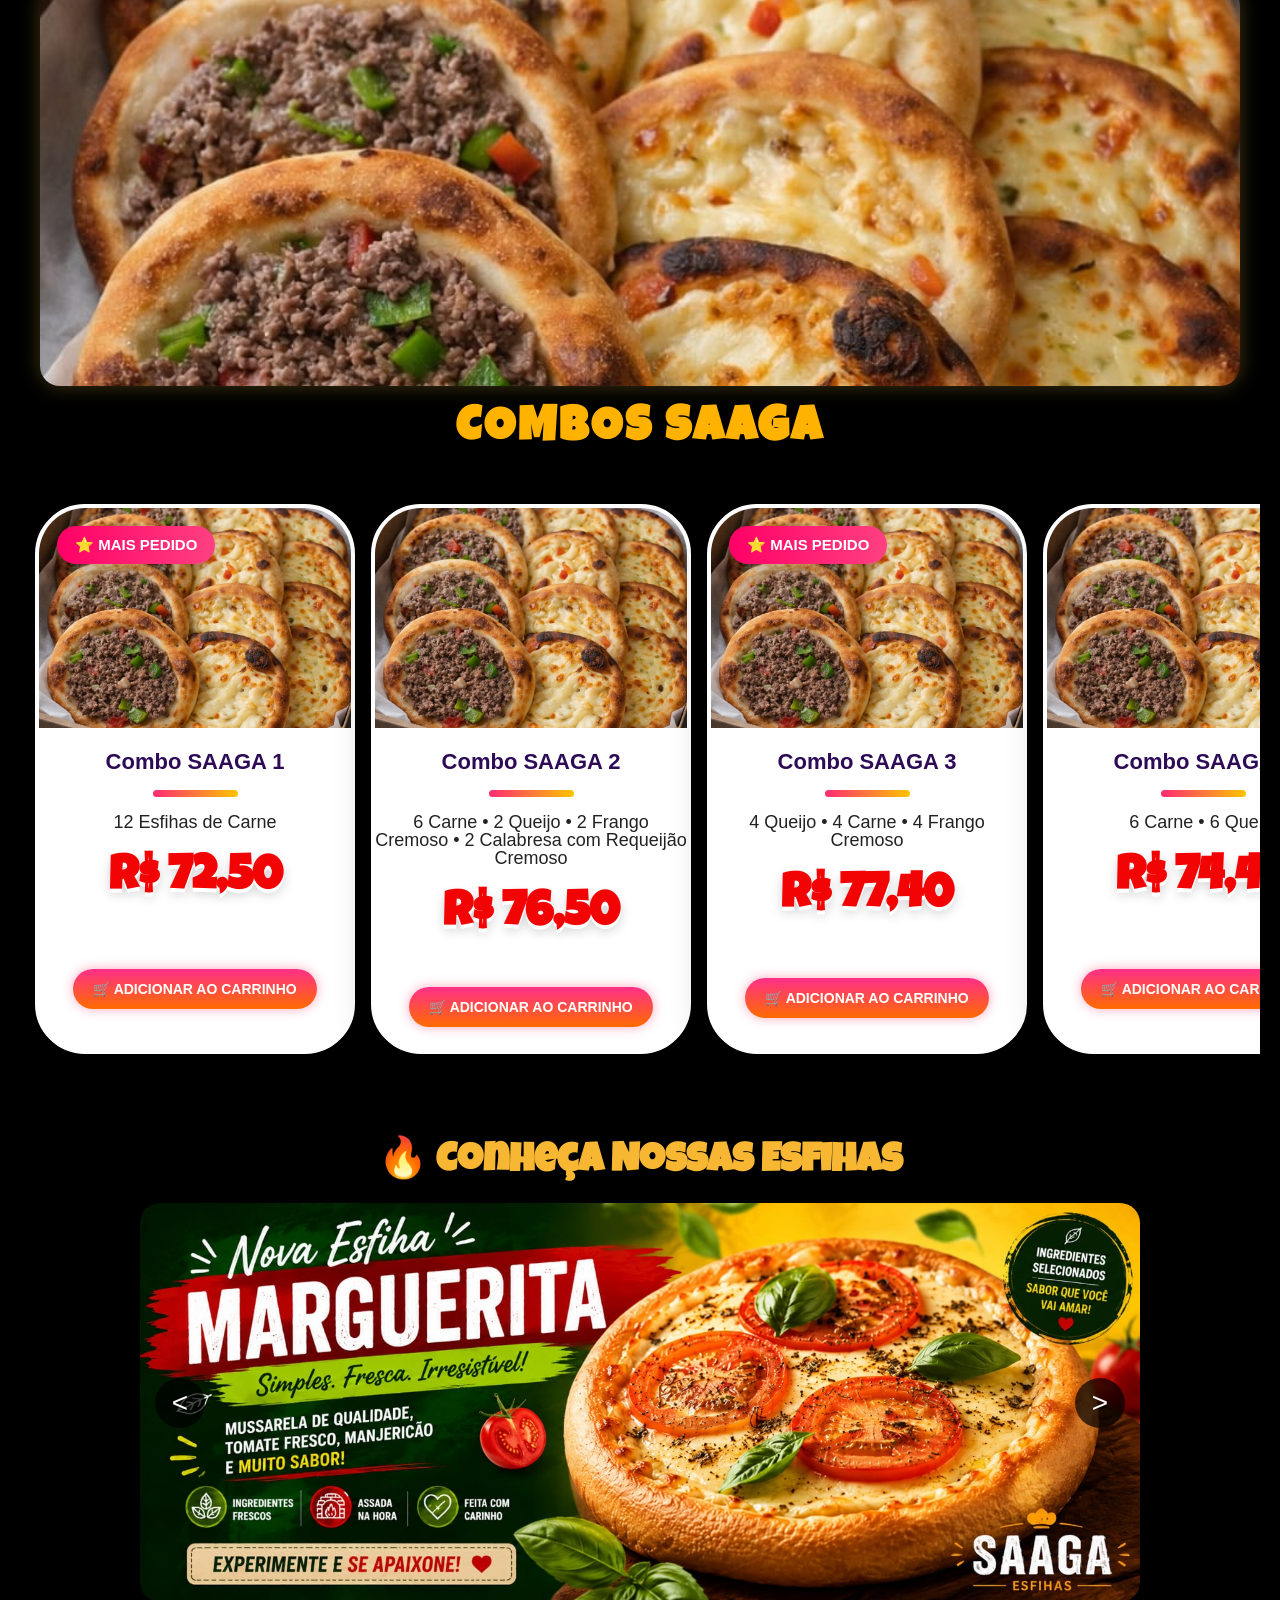
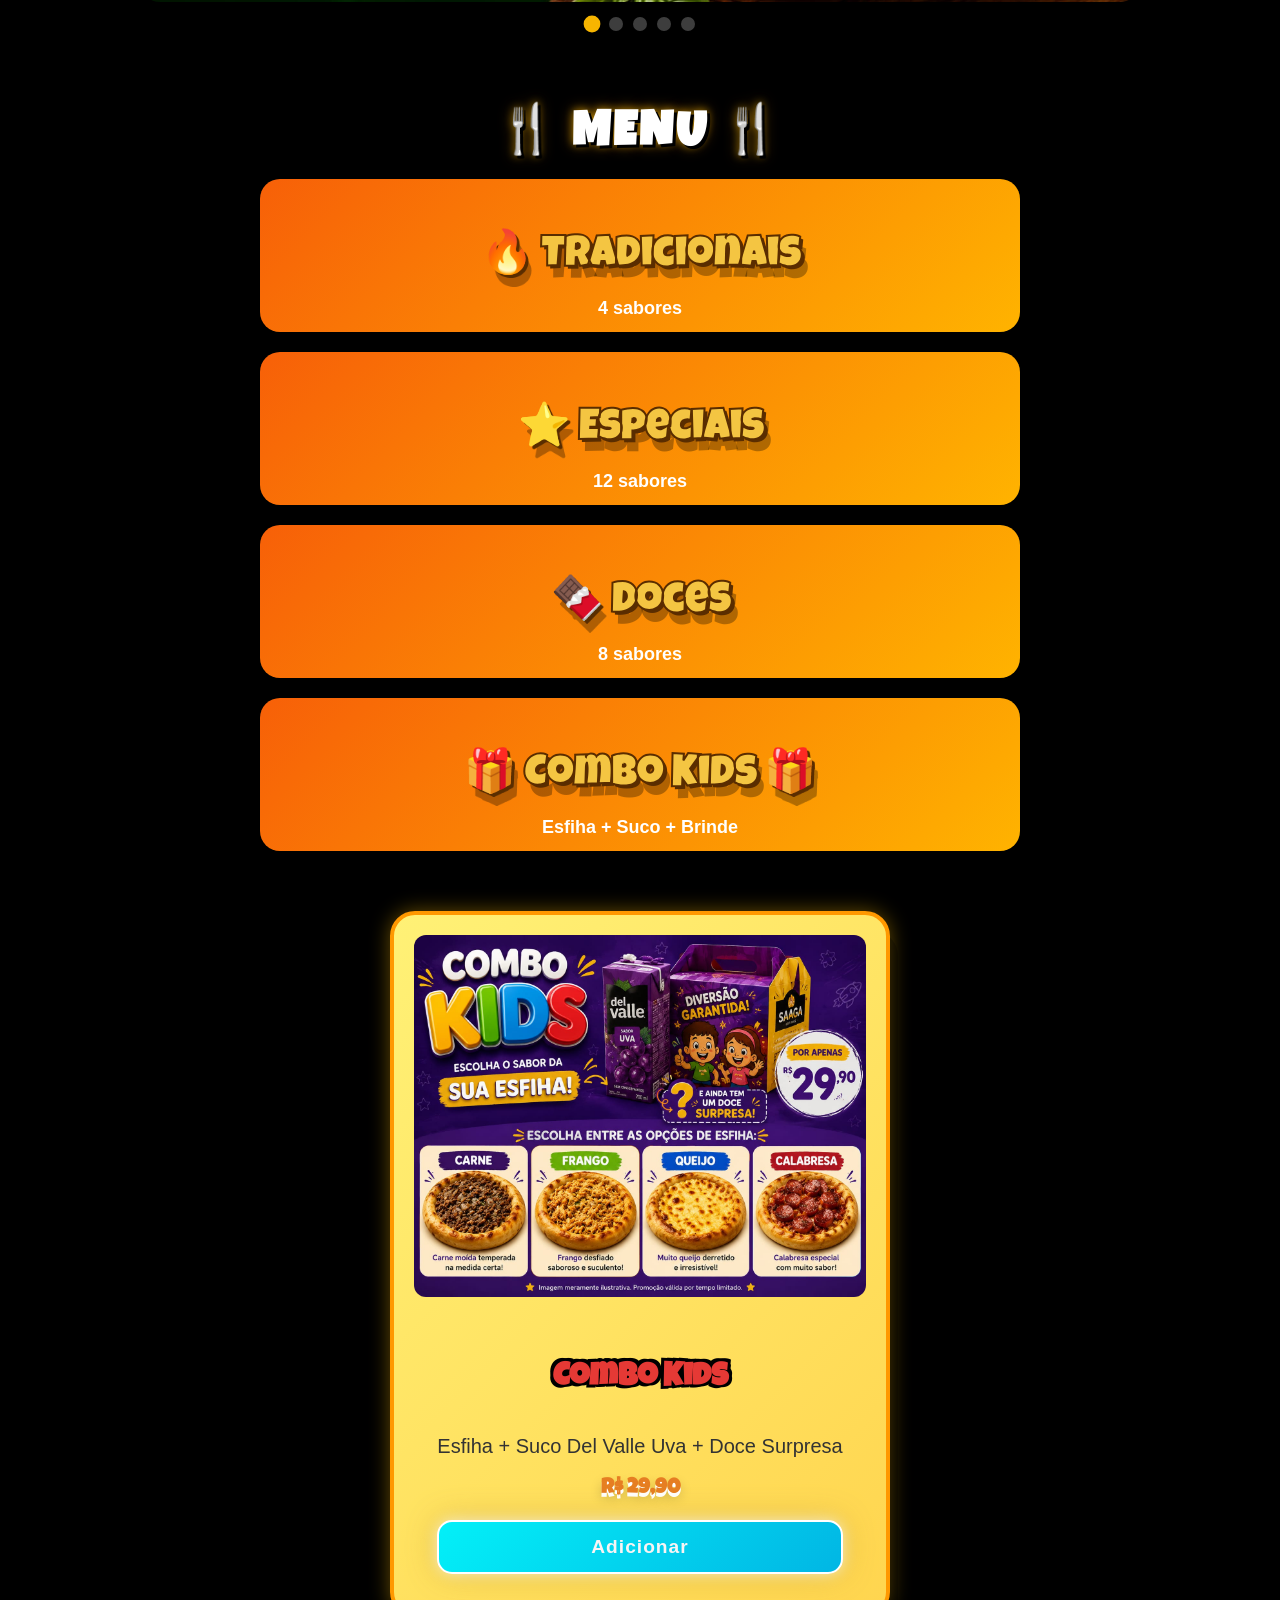
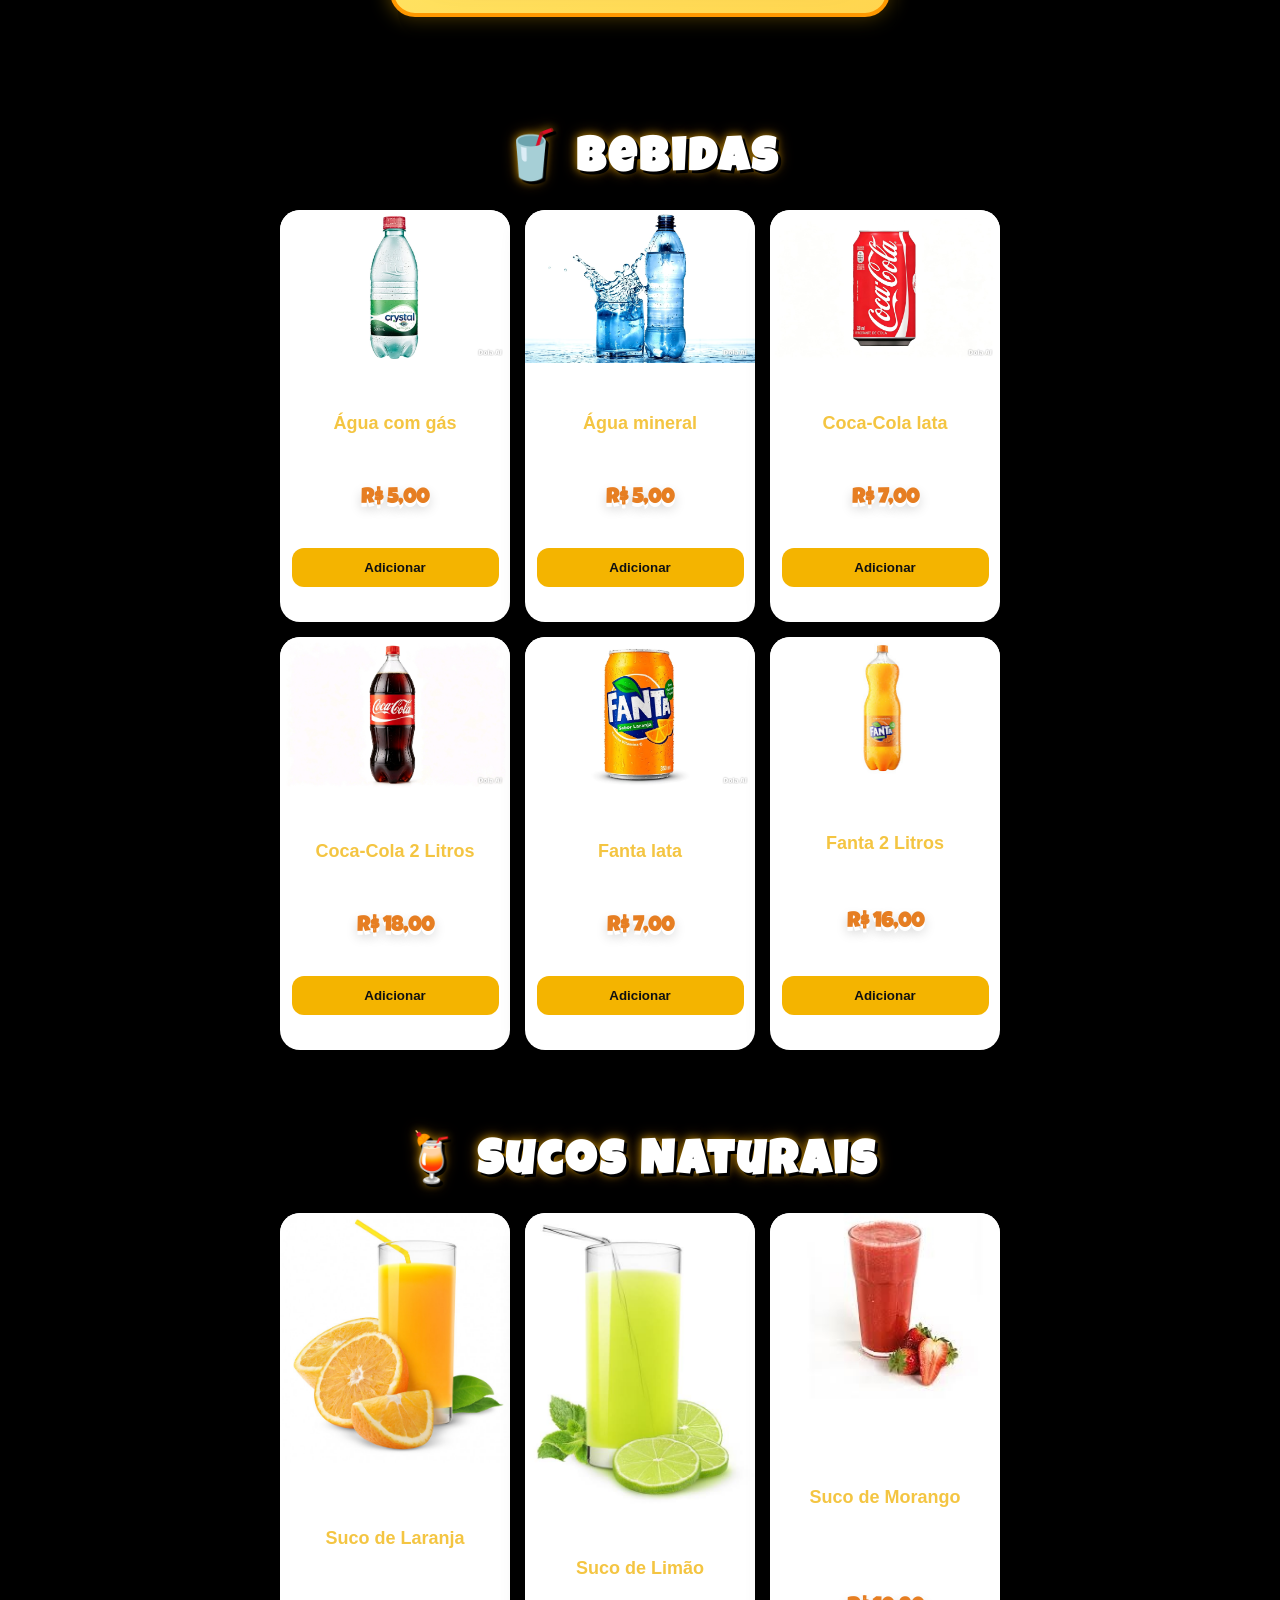
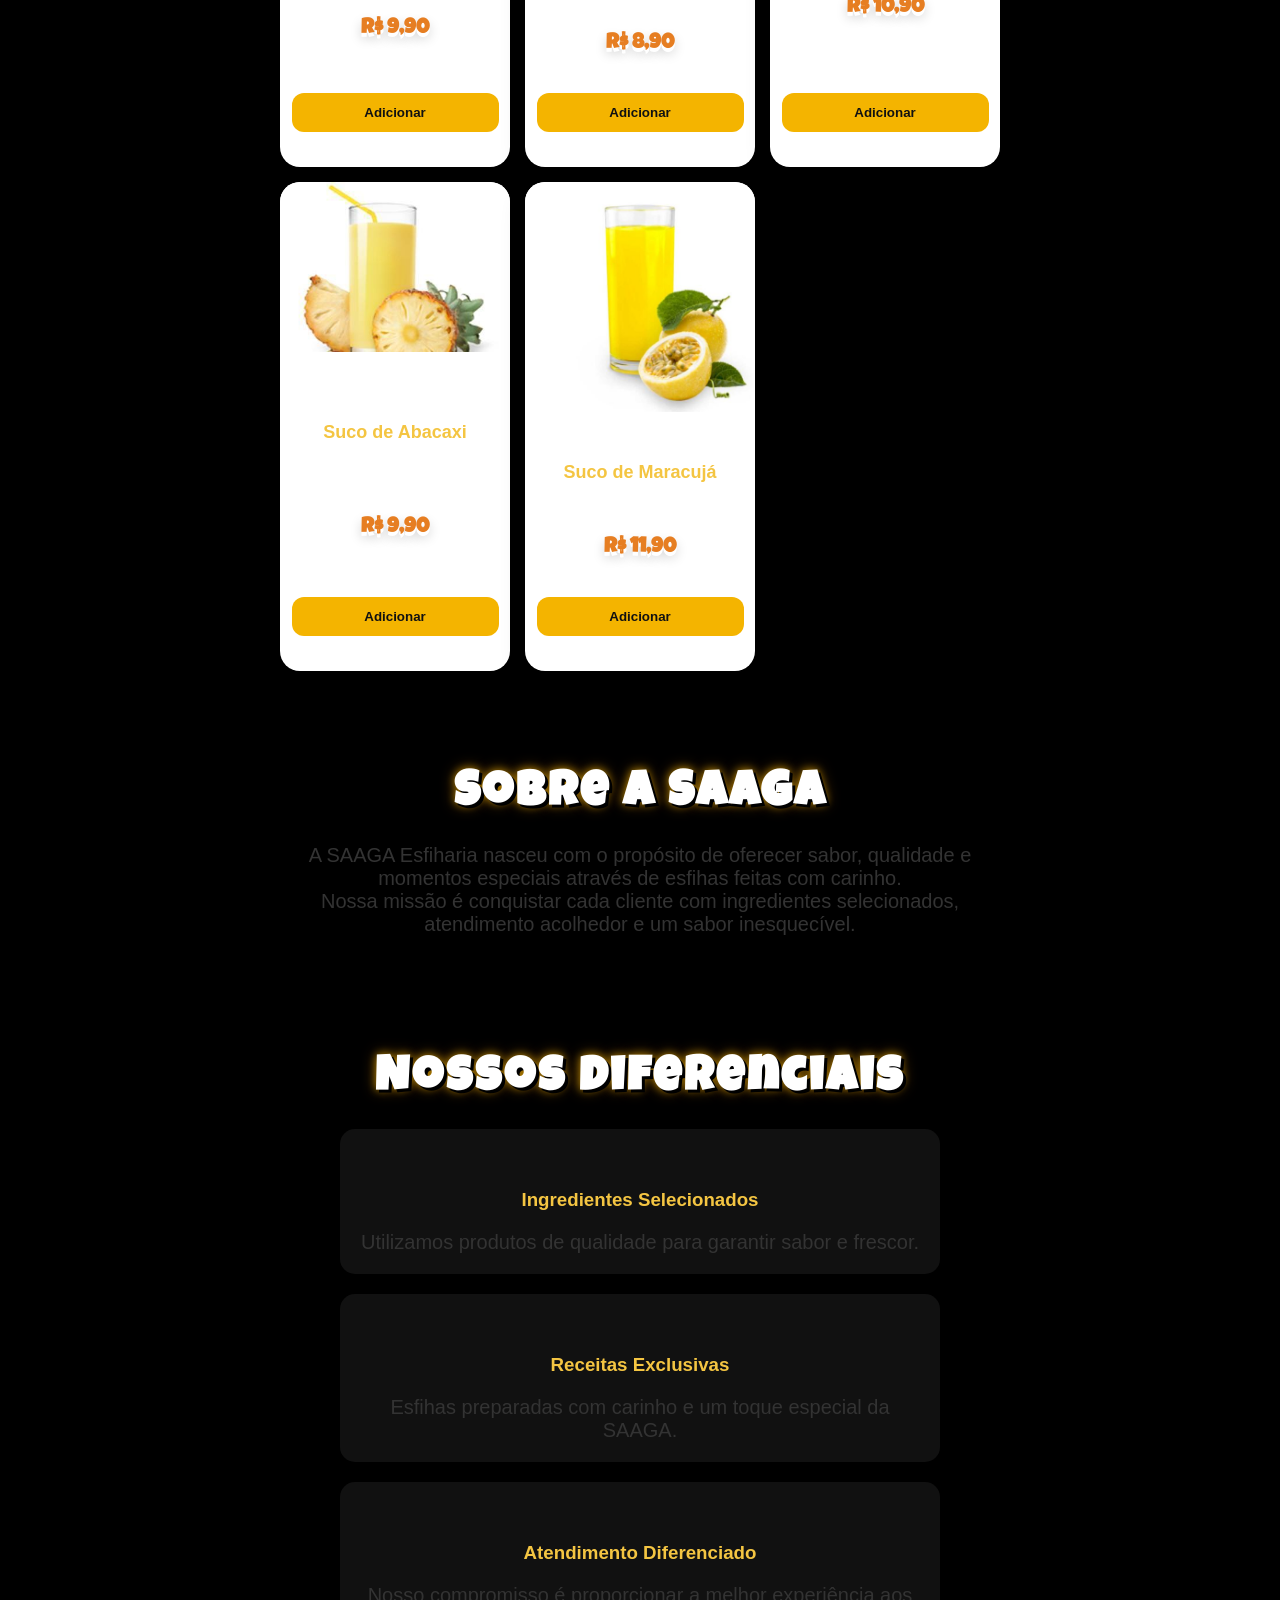
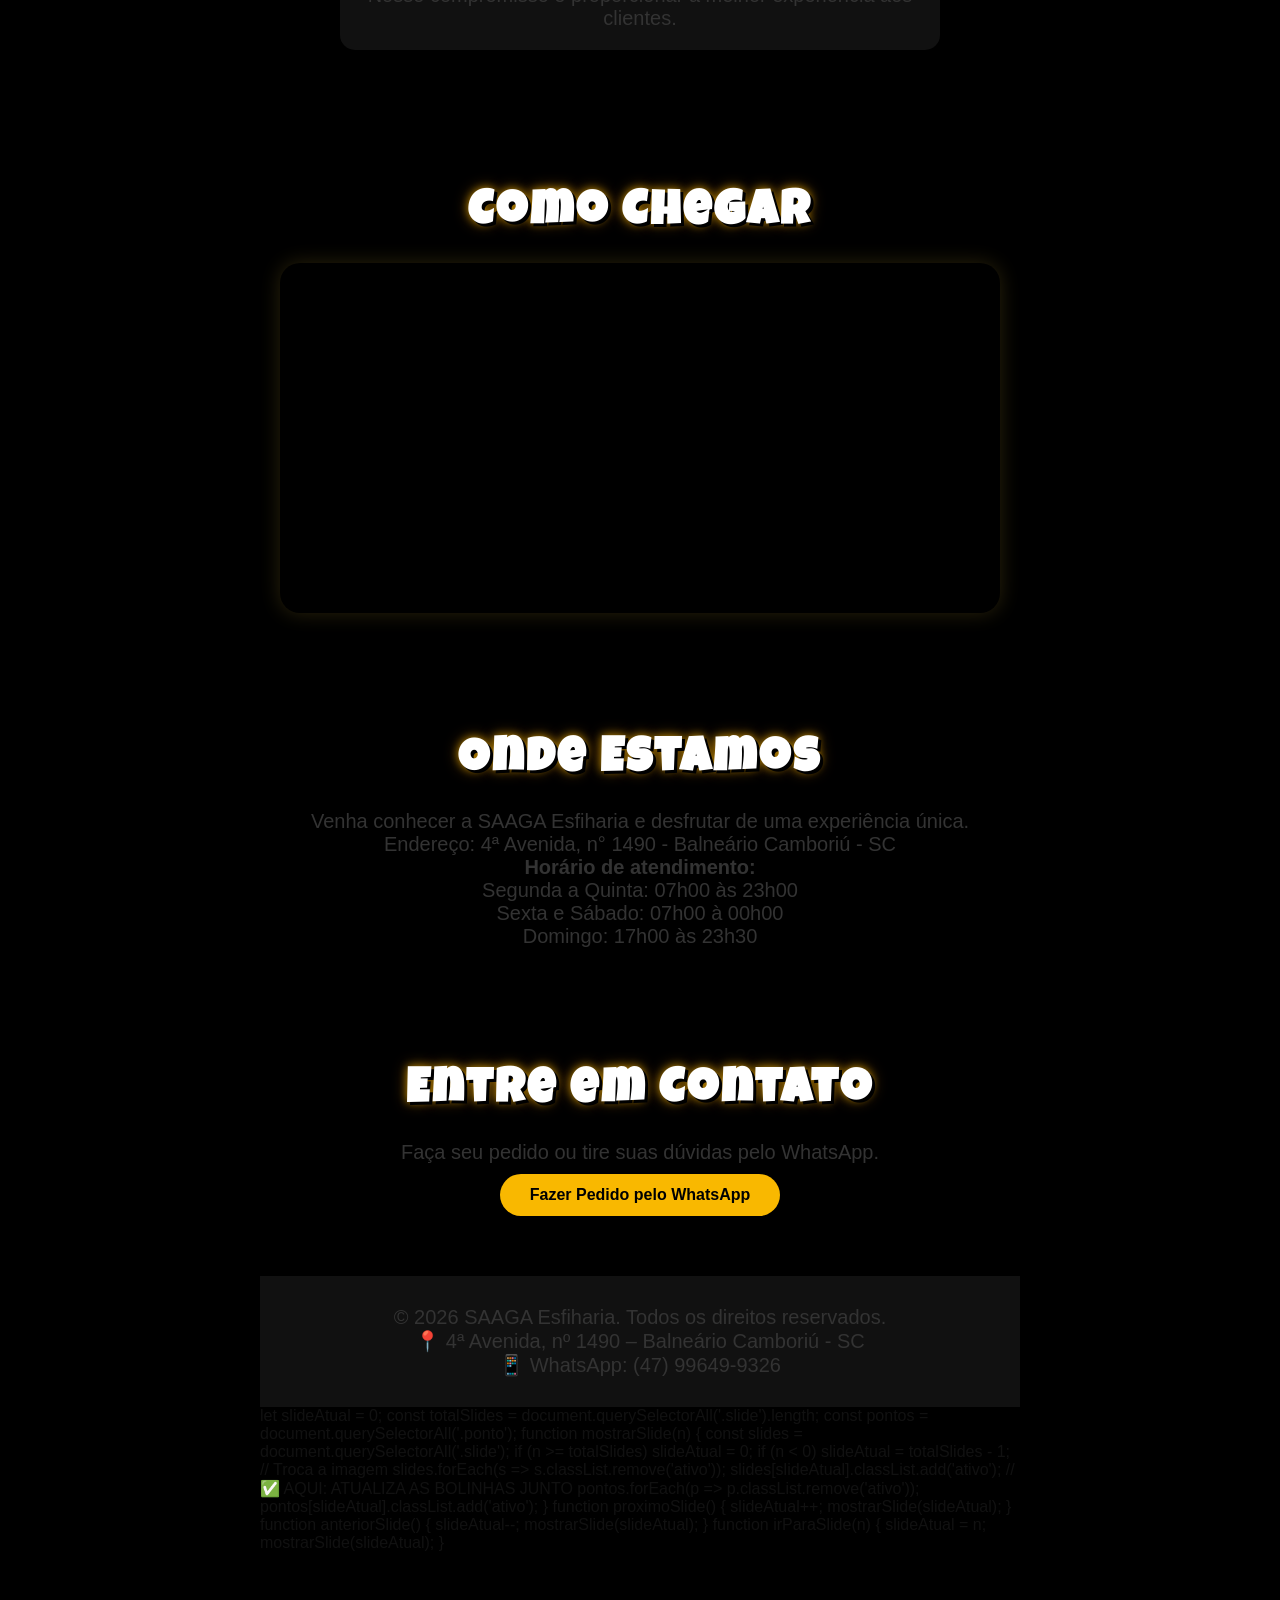
==== commit 1b623067: "Corrigindo indicadores da vitrine" ====
--- a/index.html
+++ b/index.html
@@ -193,11 +193,11 @@
 </div>
 
 <div class="indicadores">
-<span class="ativo"></span>
-<span></span>
-<span></span>
-<span></span>
-<span></span>
+<span class="ponto ativo"></span>
+<span class="ponto"></span>
+<span class="ponto"></span>
+<span class="ponto"></span>
+<span class="ponto"></span>
 </div>
 
 </section>
@@ -997,6 +997,11 @@
 let imagemAtual = 0;
 
 const fotoEsfiha = document.getElementById("foto-esfiha");
+const pontos = document.querySelectorAll(".indicadores span");
+function atualizarPontos() {
+    pontos.forEach(p => p.classList.remove("ativo"));
+    pontos[imagemAtual].classList.add("ativo");
+}
 const setaEsquerda = document.querySelector(".seta-esquerda");
 const setaDireita = document.querySelector(".seta-direita");
 console.log(fotoEsfiha);
@@ -1010,6 +1015,7 @@
         imagemAtual = 0;
     }
     fotoEsfiha.src = imagens[imagemAtual];
+    atualizarPontos();
 });
 
 setaEsquerda.addEventListener("click", () => {
@@ -1018,6 +1024,7 @@
         imagemAtual = imagens.length - 1;
     }
     fotoEsfiha.src = imagens[imagemAtual];
+    atualizarPontos();
 });
 
 function toggleCategoria(id){
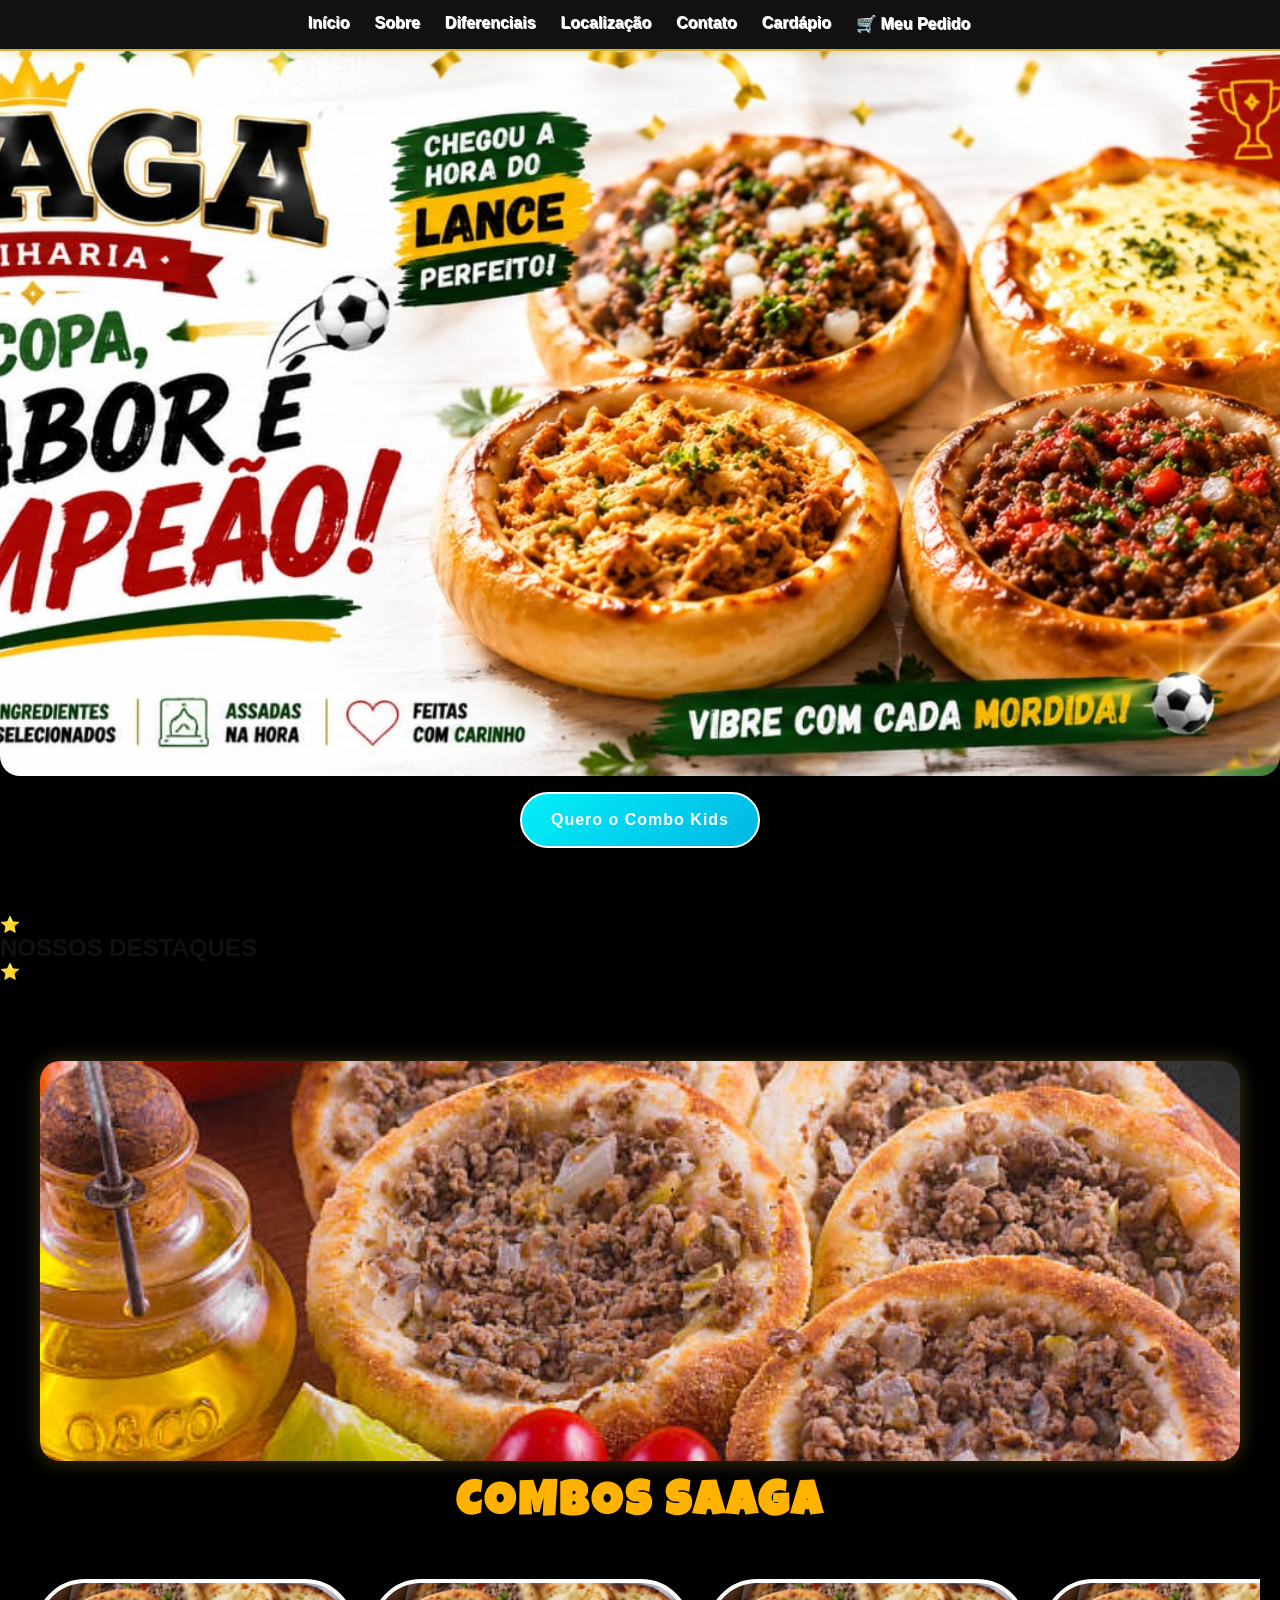
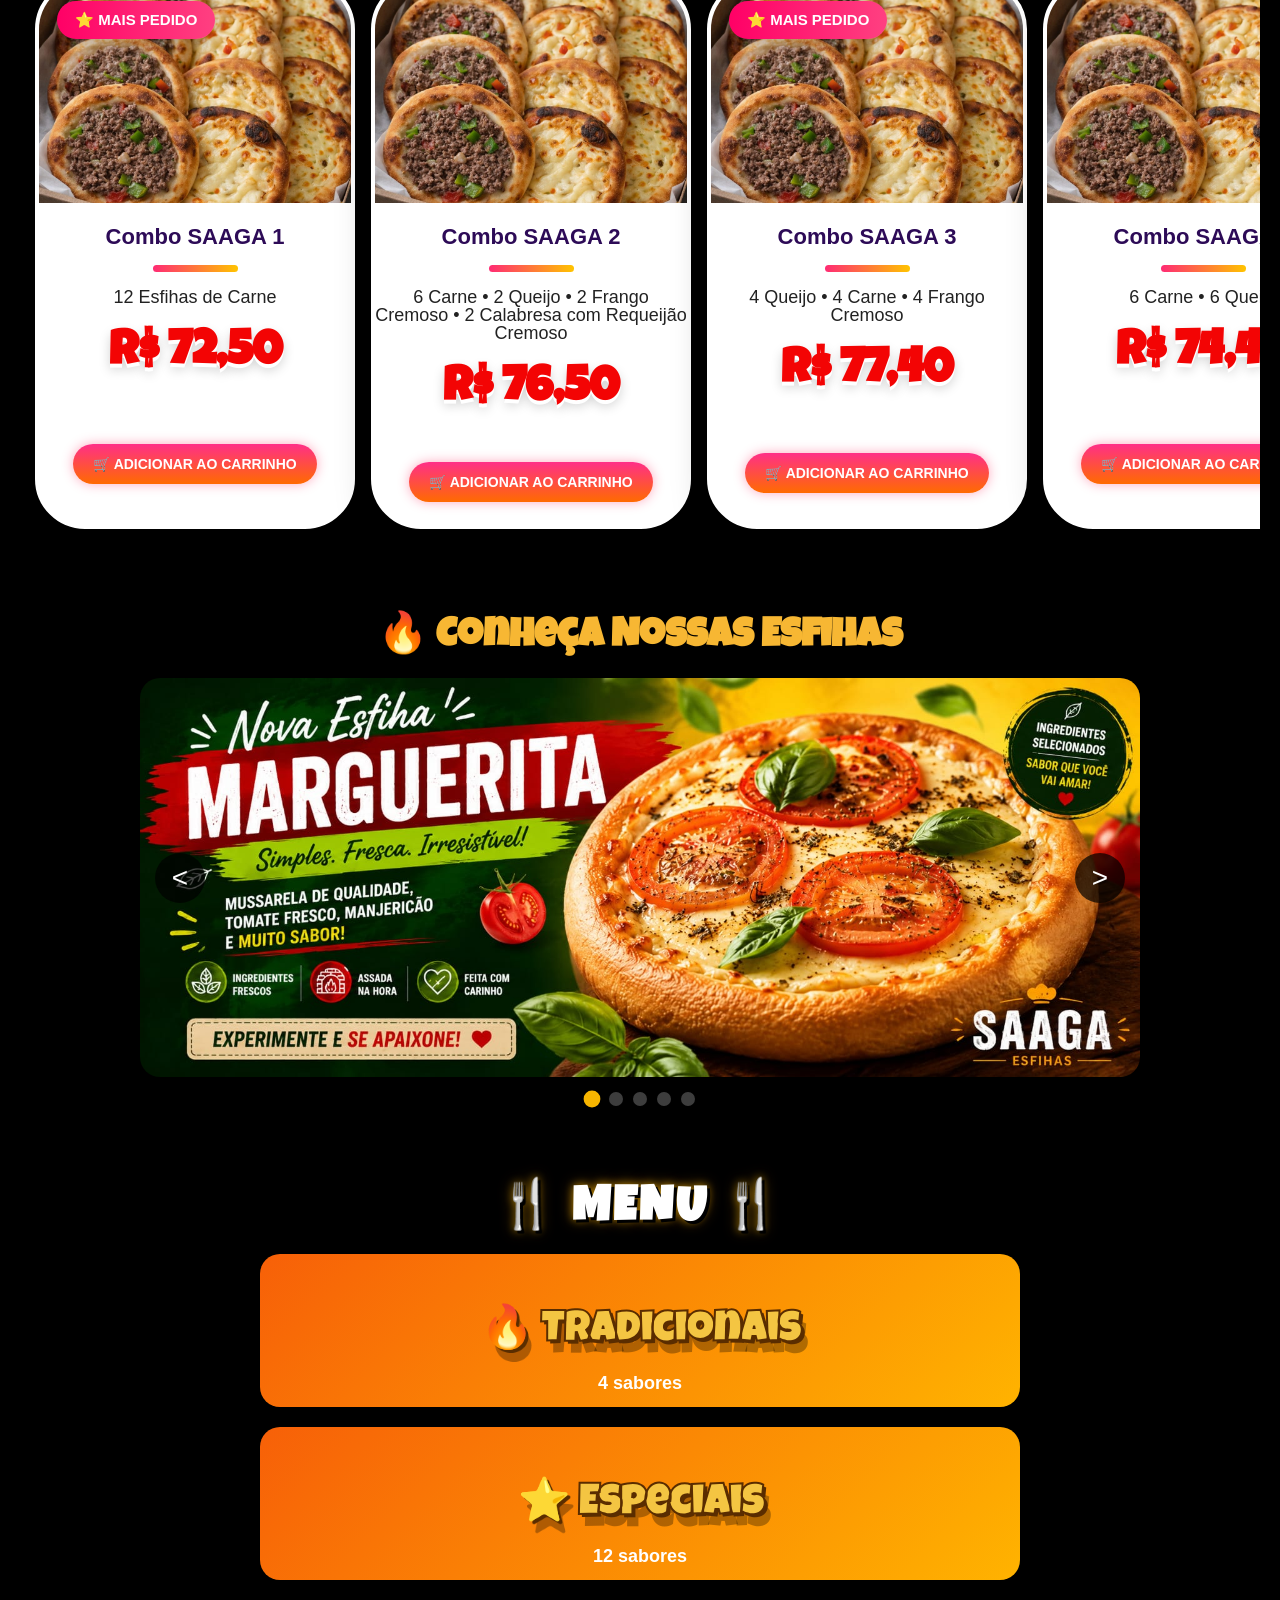
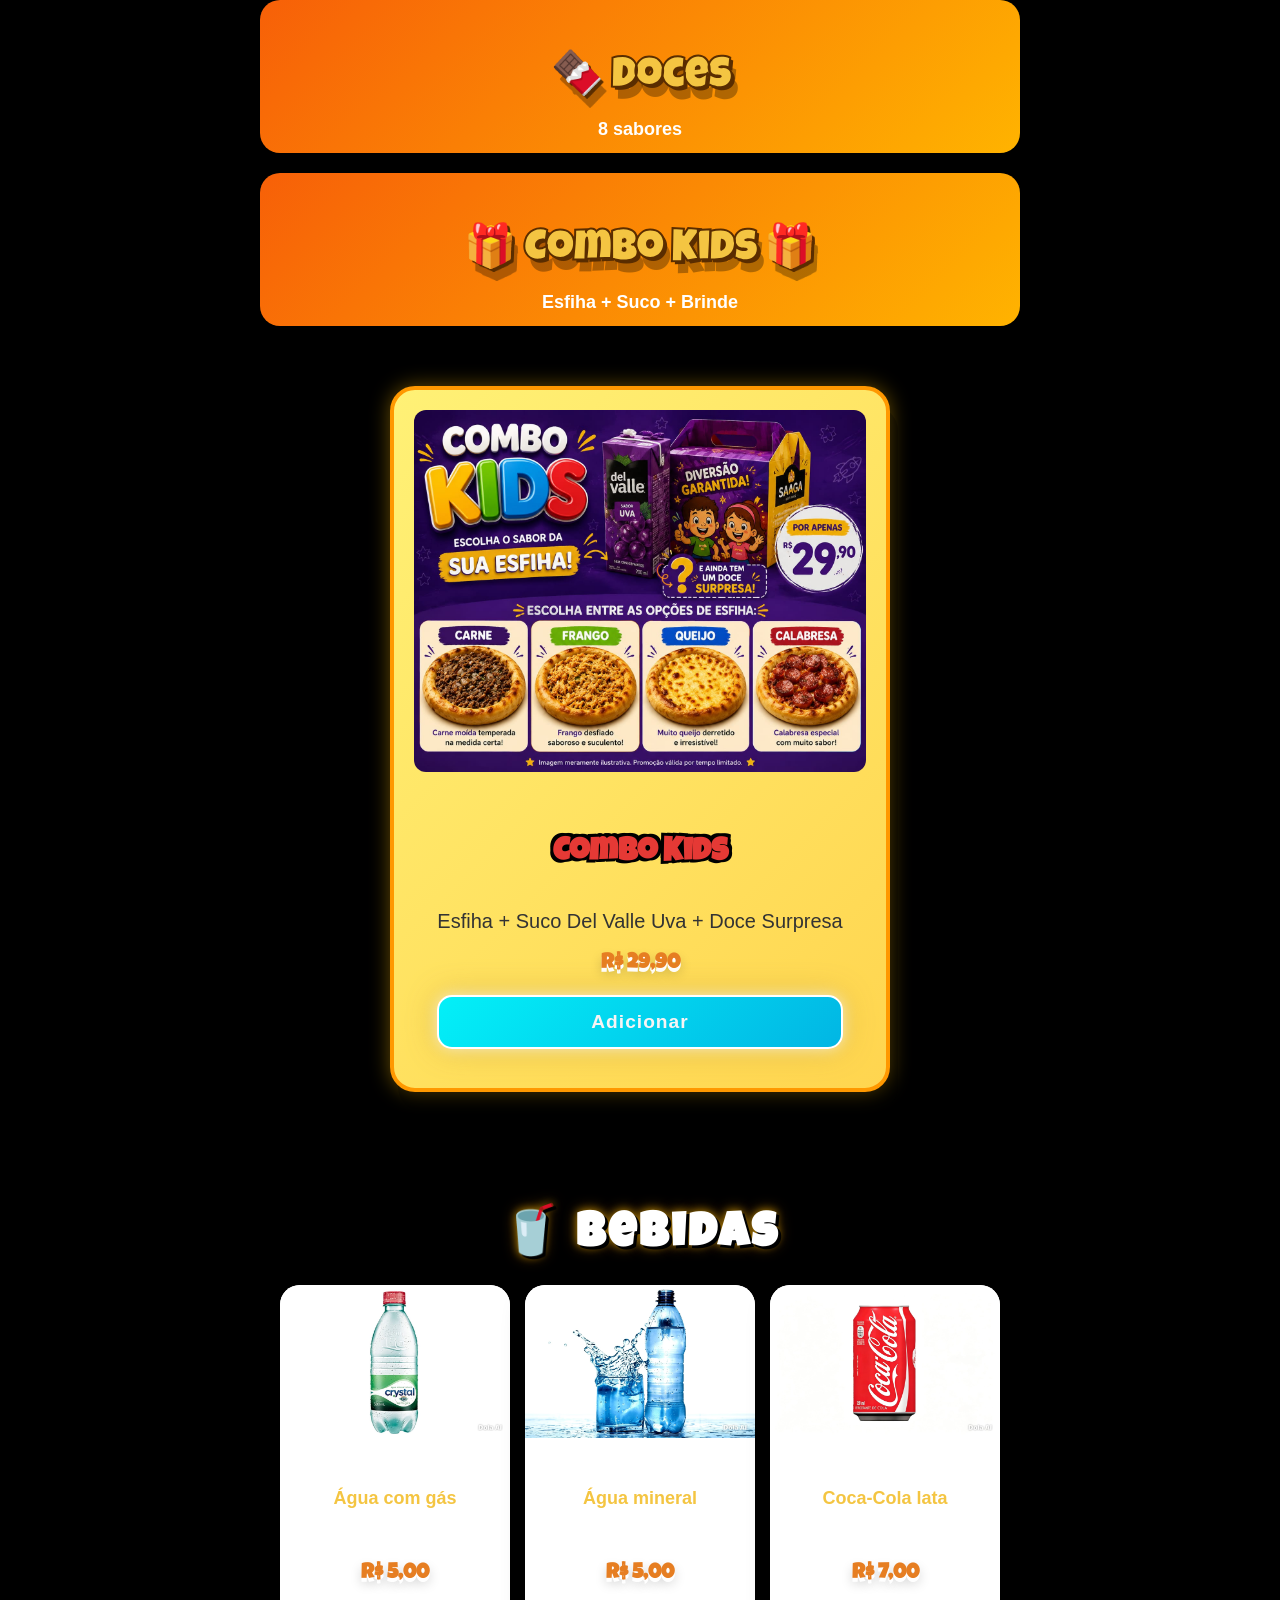
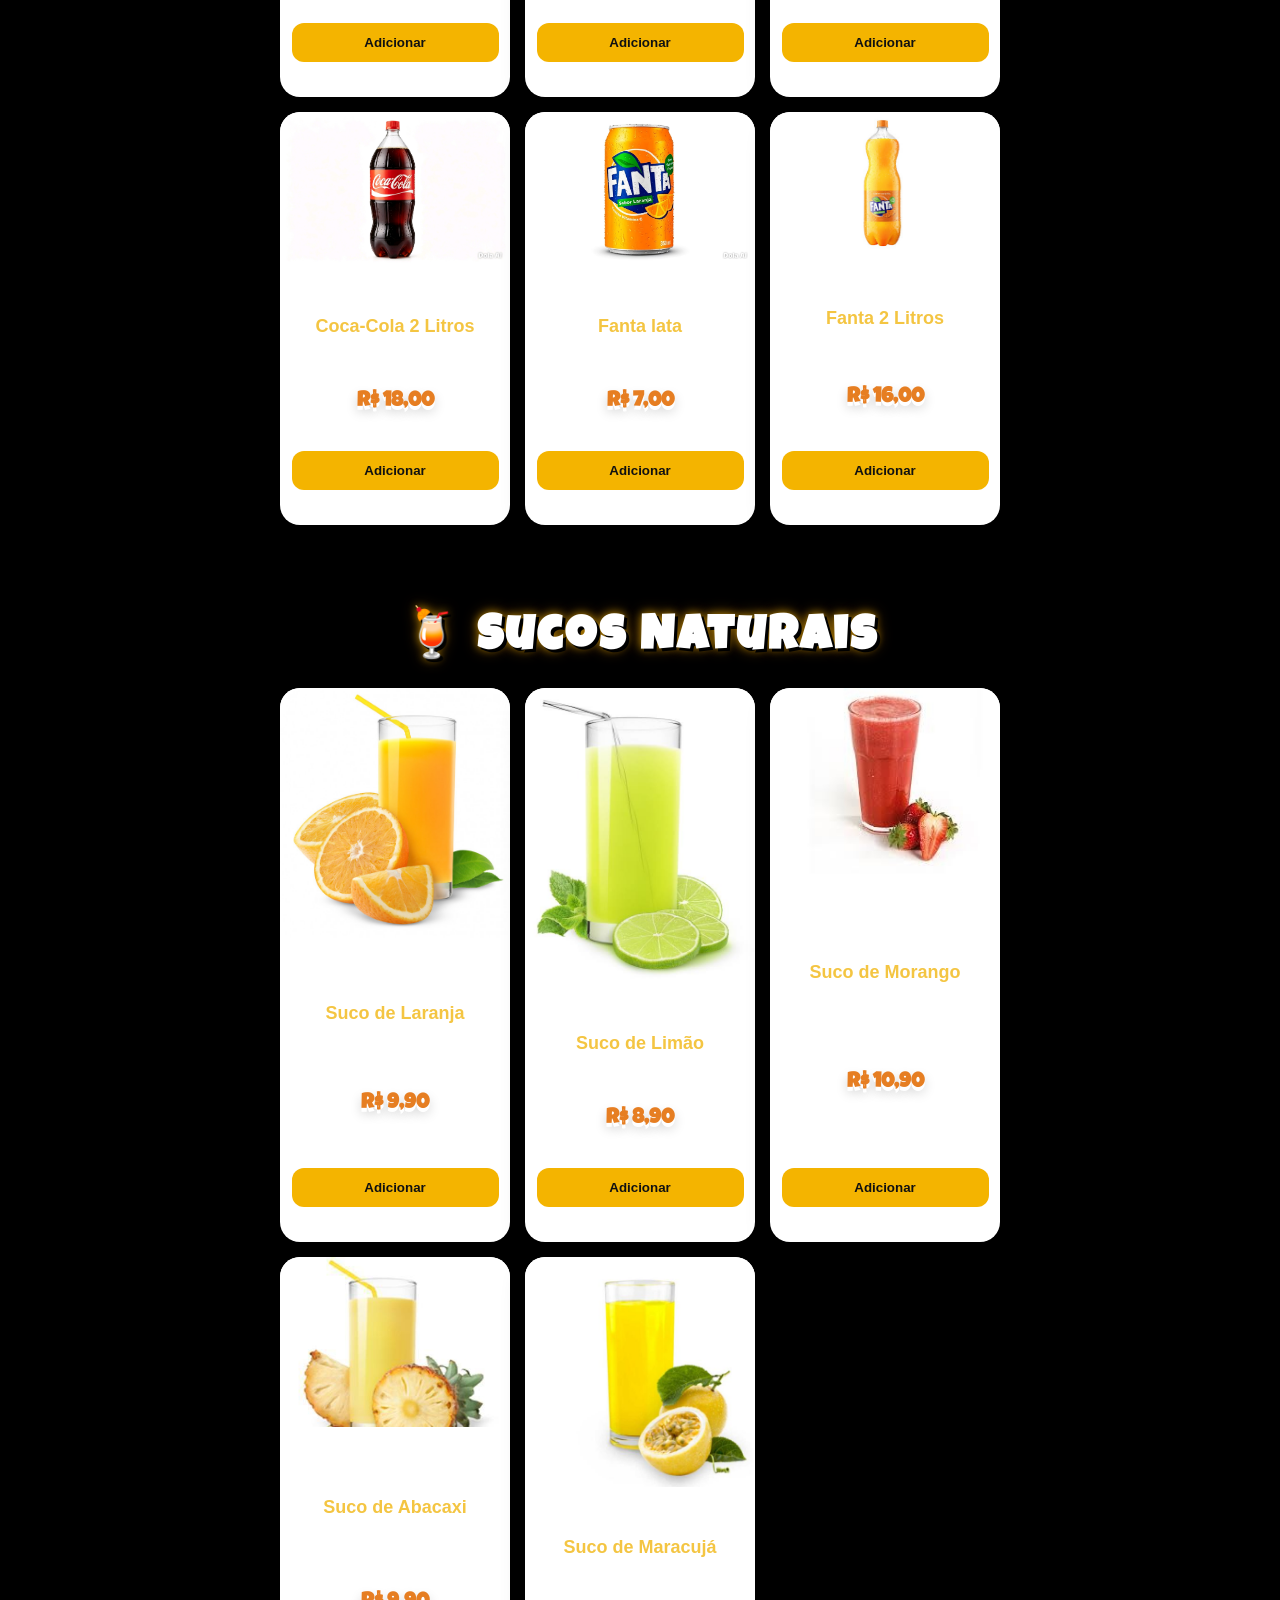
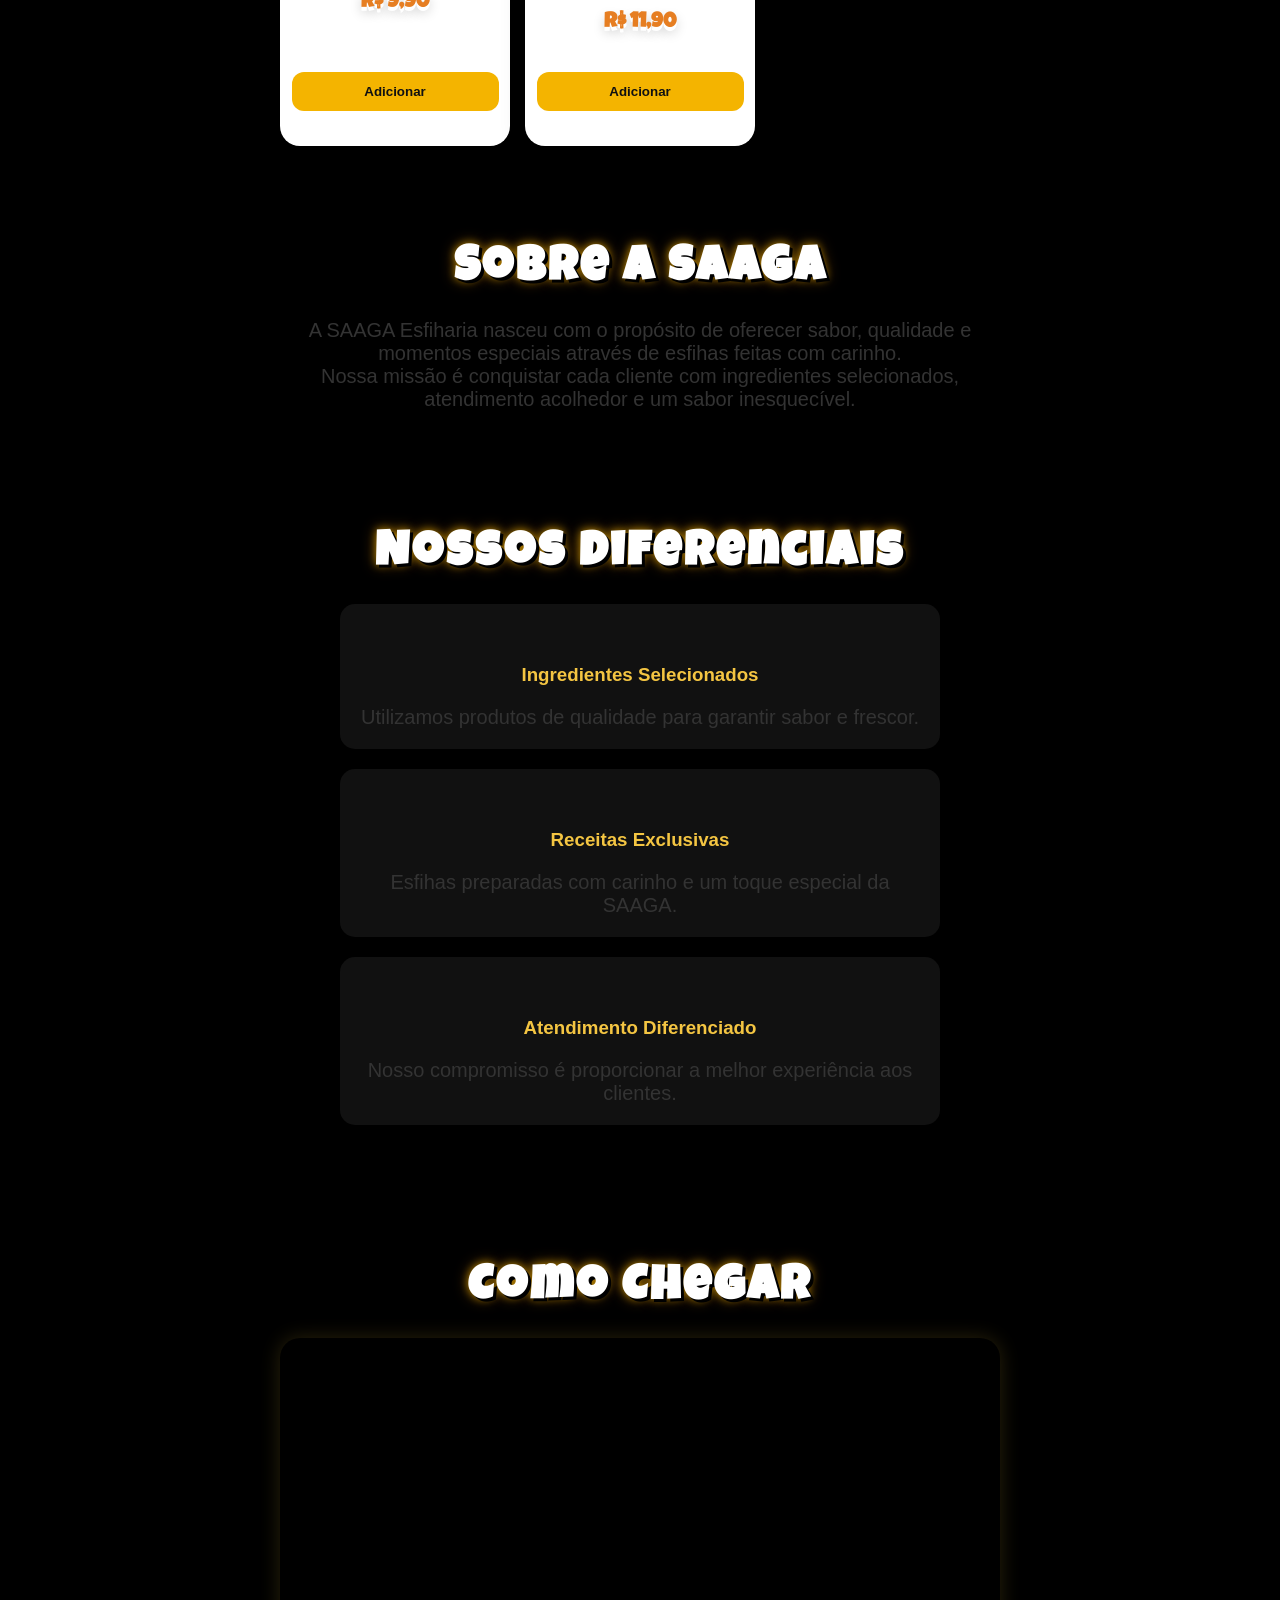
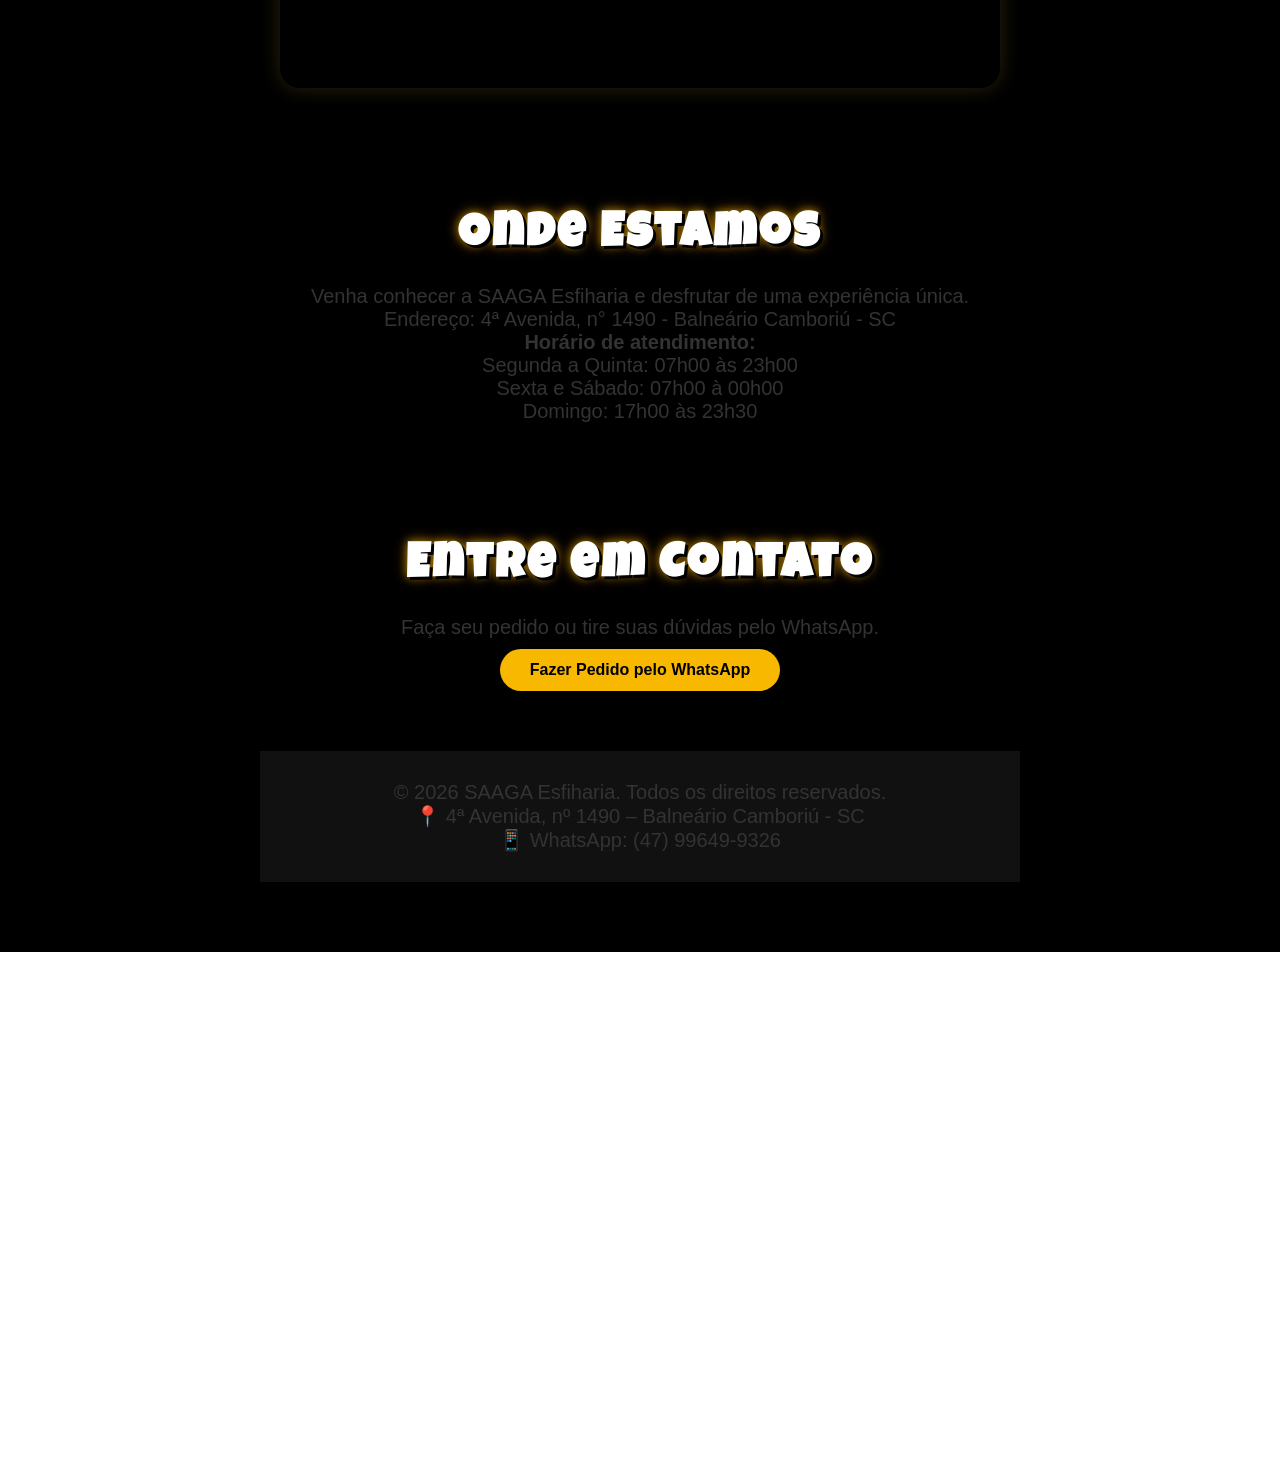
==== commit a21706bd: "Corrigindo texto no final do site" ====
--- a/index.html
+++ b/index.html
@@ -1078,36 +1078,6 @@
     });
 }
 </script>
-let slideAtual = 0;
-const totalSlides = document.querySelectorAll('.slide').length;
-const pontos = document.querySelectorAll('.ponto');
-
-function mostrarSlide(n) {
-  const slides = document.querySelectorAll('.slide');
-  if (n >= totalSlides) slideAtual = 0;
-  if (n < 0) slideAtual = totalSlides - 1;
-
-  // Troca a imagem
-  slides.forEach(s => s.classList.remove('ativo'));
-  slides[slideAtual].classList.add('ativo');
-
-  // ✅ AQUI: ATUALIZA AS BOLINHAS JUNTO
-  pontos.forEach(p => p.classList.remove('ativo'));
-  pontos[slideAtual].classList.add('ativo');
-}
-
-function proximoSlide() {
-  slideAtual++;
-  mostrarSlide(slideAtual);
-}
-function anteriorSlide() {
-  slideAtual--;
-  mostrarSlide(slideAtual);
-}
-function irParaSlide(n) {
-  slideAtual = n;
-  mostrarSlide(slideAtual);
-}
-</script>
+
 </body>
 </html>
